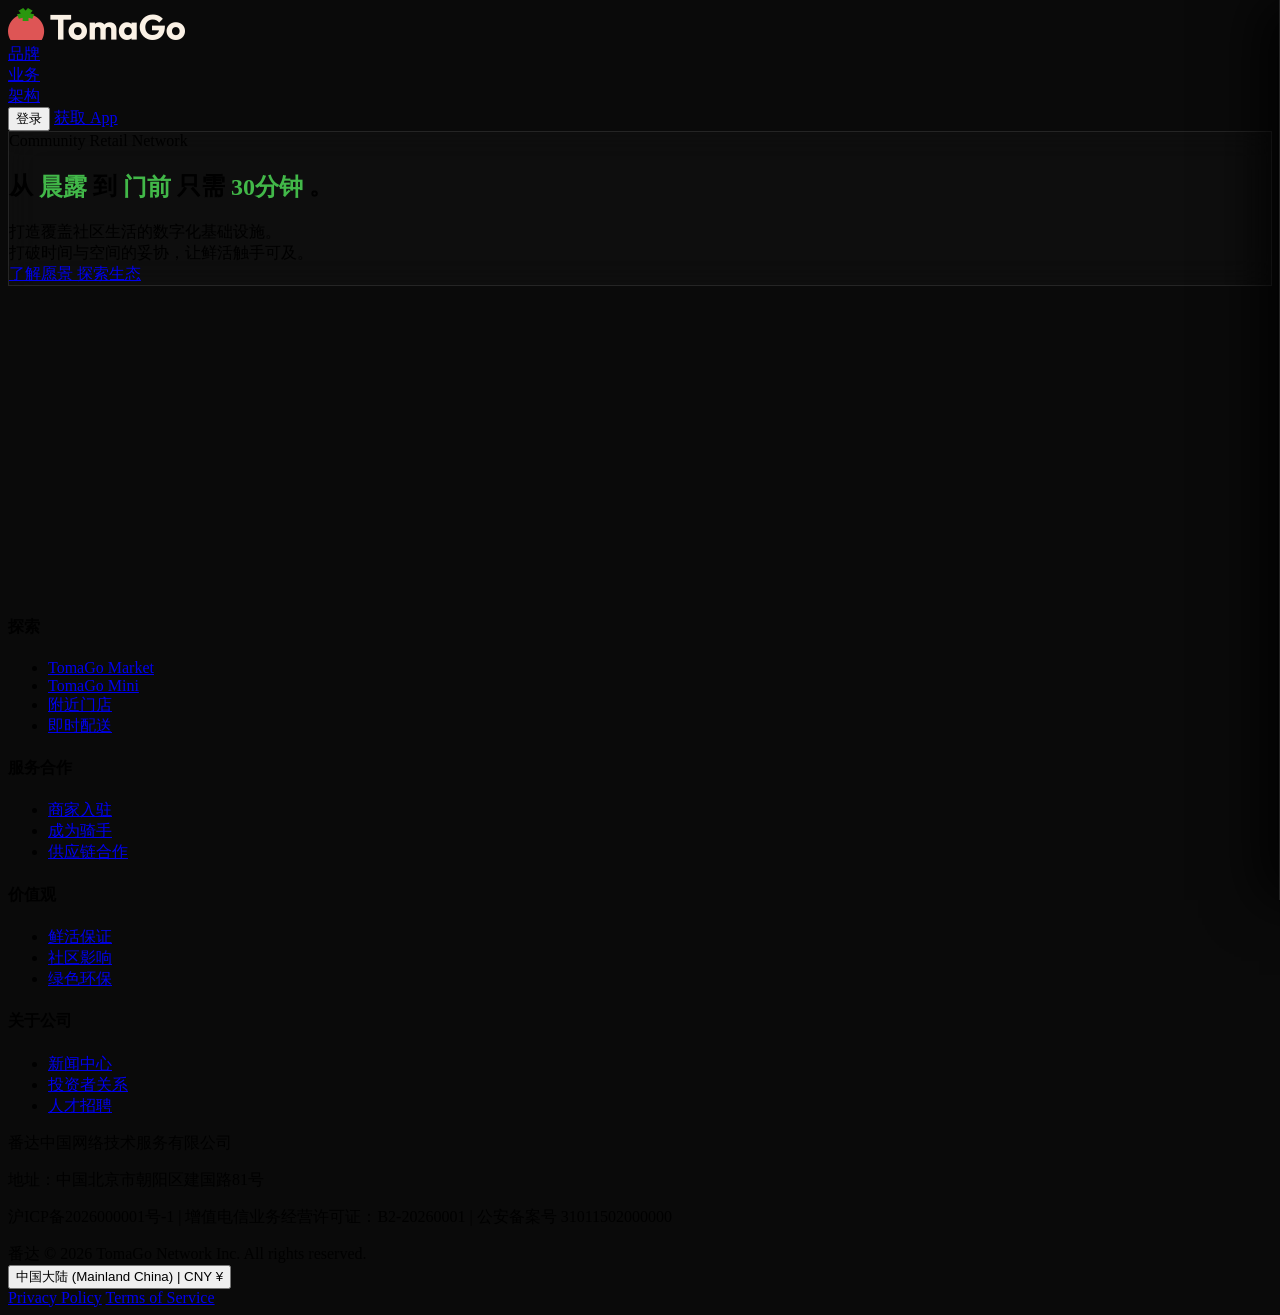
==== index.html @ 5a3c1286 "Add files via upload" ====
<!DOCTYPE html>
<html lang="zh-CN">

<head>
    <meta charset="UTF-8">
    <meta name="viewport" content="width=device-width, initial-scale=1.0">
    <title>番达 TomaGo - 全球社区即时零售网络</title>
    <meta name="description" content="TomaGo 品牌官网原型，展示品牌愿景、业务生态、组织架构、多地区与多语言体验。">
    <link rel="stylesheet" href="https://cdnjs.cloudflare.com/ajax/libs/font-awesome/6.5.2/css/all.min.css">
    <script src="./assets/js/tailwind-config.js"></script>
    <script src="https://cdn.tailwindcss.com"></script>
    <script src="https://unpkg.com/lucide@latest"></script>
    <link rel="stylesheet" href="./assets/css/styles.css">
</head>

<body class="text-black selection:bg-tomato selection:text-white" data-region="cn" data-lang="cn" data-supported="true">

    <!-- Cursor -->
    <div class="cursor-dot hidden md:block"></div>
    <div class="cursor-ring hidden md:block"></div>

    <!-- Navigation -->
    <nav class="fixed w-full z-50 transition-all duration-500 py-6" id="navbar">
        <div class="max-w-7xl mx-auto px-6 lg:px-12 flex justify-between items-center text-white">
            <!-- Logo -->
            <a href="#home" class="hover-trigger flex items-center gap-3">
                <img id="main-brand-logo" src="./images/brand/tomago-light.png" alt="TomaGo"
                    class="logo-balanced w-auto object-contain">
            </a>

            <!-- SPA Menu -->
            <div class="hidden md:flex space-x-8 items-center">
                <div class="relative nav-group">
                    <a href="#brand-story"
                        class="text-xs font-bold uppercase tracking-widest hover-trigger opacity-70 hover:opacity-100 transition-opacity">
                        <span class="lang-text cn">品牌</span><span class="lang-text tw">品牌</span><span
                            class="lang-text en">Brand</span><span class="lang-text jp">ブランド</span><span
                            class="lang-text kr">브랜드</span><span class="lang-text pt">Marca</span>
                    </a>
                    <div class="nav-menu">
                        <a href="#brand-story" class="nav-link-secondary hover-trigger"><span
                                class="lang-text cn">品牌故事</span><span class="lang-text tw">品牌故事</span><span
                                class="lang-text en">Brand Story</span><span class="lang-text jp">ブランドストーリー</span><span
                                class="lang-text kr">브랜드 스토리</span><span class="lang-text pt">Historia</span><i
                                class="fa-solid fa-arrow-right text-[10px]"></i></a>
                        <a href="#company-philosophy" class="nav-link-secondary hover-trigger"><span
                                class="lang-text cn">公司理念</span><span class="lang-text tw">公司理念</span><span
                                class="lang-text en">Philosophy</span><span class="lang-text jp">企業理念</span><span
                                class="lang-text kr">기업 철학</span><span class="lang-text pt">Filosofia</span><i
                                class="fa-solid fa-arrow-right text-[10px]"></i></a>
                    </div>
                </div>
                <div class="relative nav-group">
                    <a href="#market"
                        class="text-xs font-bold uppercase tracking-widest hover-trigger opacity-70 hover:opacity-100 transition-opacity">
                        <span class="lang-text cn">业务</span><span class="lang-text tw">業務</span><span
                            class="lang-text en">Business</span><span class="lang-text jp">事業</span><span
                            class="lang-text kr">비즈니스</span><span class="lang-text pt">Negocios</span>
                    </a>
                    <div class="nav-menu">
                        <a href="#market" class="nav-link-secondary hover-trigger"><span
                                class="lang-text cn">市集</span><span class="lang-text tw">市集</span><span
                                class="lang-text en">Market</span><span class="lang-text jp">マーケット</span><span
                                class="lang-text kr">마켓</span><span class="lang-text pt">Market</span><i
                                class="fa-solid fa-arrow-right text-[10px]"></i></a>
                        <a href="#mini" class="nav-link-secondary hover-trigger"><span
                                class="lang-text cn">小店</span><span class="lang-text tw">小店</span><span
                                class="lang-text en">Mini</span><span class="lang-text jp">ミニ</span><span
                                class="lang-text kr">미니</span><span class="lang-text pt">Mini</span><i
                                class="fa-solid fa-arrow-right text-[10px]"></i></a>
                        <a href="#partner" class="nav-link-secondary hover-trigger"><span
                                class="lang-text cn">合作生态</span><span class="lang-text tw">合作生態</span><span
                                class="lang-text en">Partner</span><span class="lang-text jp">パートナー</span><span
                                class="lang-text kr">파트너</span><span class="lang-text pt">Parceiros</span><i
                                class="fa-solid fa-arrow-right text-[10px]"></i></a>
                    </div>
                </div>
                <div class="relative nav-group">
                    <a href="#hq-page"
                        class="text-xs font-bold uppercase tracking-widest hover-trigger opacity-70 hover:opacity-100 transition-opacity">
                        <span class="lang-text cn">架构</span><span class="lang-text tw">架構</span><span
                            class="lang-text en">Structure</span><span class="lang-text jp">組織</span><span
                            class="lang-text kr">구조</span><span class="lang-text pt">Estrutura</span>
                    </a>
                    <div class="nav-menu">
                        <a href="#hq-page" class="nav-link-secondary hover-trigger"><span
                                class="lang-text cn">公司总部</span><span class="lang-text tw">公司總部</span><span
                                class="lang-text en">Headquarters</span><span class="lang-text jp">本社</span><span
                                class="lang-text kr">본사</span><span class="lang-text pt">Sede</span><i
                                class="fa-solid fa-arrow-right text-[10px]"></i></a>
                        <a href="#business-groups-page" class="nav-link-secondary hover-trigger"><span
                                class="lang-text cn">事业群</span><span class="lang-text tw">事業群</span><span
                                class="lang-text en">Business Groups</span><span class="lang-text jp">事業群</span><span
                                class="lang-text kr">사업군</span><span class="lang-text pt">Grupos</span><i
                                class="fa-solid fa-arrow-right text-[10px]"></i></a>
                        <a href="#ops-center-page" class="nav-link-secondary hover-trigger"><span
                                class="lang-text cn">运营中心</span><span class="lang-text tw">運營中心</span><span
                                class="lang-text en">Operations</span><span class="lang-text jp">運営センター</span><span
                                class="lang-text kr">운영 센터</span><span class="lang-text pt">Operacoes</span><i
                                class="fa-solid fa-arrow-right text-[10px]"></i></a>
                    </div>
                </div>
            </div>

            <!-- Auth & Action -->
            <div class="flex items-center gap-6">
                <!-- Guest -->
                <button onclick="openAuthModal('login')"
                    class="auth-guest hover-trigger text-xs font-bold uppercase tracking-widest opacity-70 hover:opacity-100 flex items-center gap-2">
                    <i data-lucide="user" class="w-4 h-4"></i>
                    <span class="lang-text cn">登录</span><span class="lang-text tw">登入</span><span
                        class="lang-text en">Login</span><span class="lang-text jp">ログイン</span><span
                        class="lang-text kr">로그인</span><span class="lang-text pt">Entrar</span>
                </button>
                <!-- Logged In -->
                <a href="#profile"
                    class="auth-user hover-trigger text-xs font-bold uppercase tracking-widest flex items-center gap-2 bg-white/10 px-4 py-1.5 rounded-full border border-white/20 hover:bg-white hover:text-black transition-colors">
                    <img src="https://api.dicebear.com/7.x/avataaars/svg?seed=TomaGoer&backgroundColor=E35453"
                        class="w-5 h-5 rounded-full bg-tomato border border-white/50">
                    <span class="hidden md:inline">TomaGoer</span>
                </a>
                <!-- Download -->
                <a href="#download-section"
                    class="auth-guest hover-trigger bg-white/10 backdrop-blur-md border border-white/20 text-white px-5 py-2 rounded-full text-xs font-bold uppercase tracking-widest hover:bg-white hover:text-black transition-colors hidden md:block">
                    <span class="lang-text cn">获取 App</span><span class="lang-text tw">獲取 App</span><span
                        class="lang-text en">Get App</span><span class="lang-text jp">アプリを入手</span><span
                        class="lang-text kr">앱 다운로드</span><span class="lang-text pt">Obter App</span>
                </a>
            </div>
        </div>
    </nav>

    <!-- ==================== Main SPA Container ==================== -->
    <main id="app-root">

        <!-- [VIEW]: HOME -->
        <div id="view-home" class="page-view active">
            <div class="fixed inset-0 z-[-1] overflow-hidden bg-black home-bg-system">
                <div id="bg-1" class="bg-layer opacity-100 transform scale-100"
                    style="background-image: url('https://images.unsplash.com/photo-1518531933037-91b2f5f229cc?q=80&w=2000&auto=format&fit=crop');">
                </div>
                <div id="bg-2" class="bg-layer opacity-0 transform scale-105"></div>
                <div class="absolute inset-0 bg-gradient-to-b from-black/70 via-black/40 to-black"></div>
            </div>

            <section class="min-h-screen w-full flex items-center justify-center px-4 pt-20">
                <div id="interactive-glass"
                    class="glass-box rounded-3xl md:rounded-[3rem] p-8 md:p-16 max-w-4xl w-full text-center flex flex-col items-center justify-center hover-trigger relative z-10">
                    <div class="mb-6 opacity-80">
                        <span
                            class="text-white border border-white/30 rounded-full px-4 py-1 text-xs tracking-[0.2em] uppercase">Community
                            Retail Network</span>
                    </div>

                    <!-- Roller Text CN -->
                    <h1
                        class="lang-block cn text-3xl md:text-5xl lg:text-6xl font-black text-white leading-tight tracking-tight flex-wrap justify-center items-end gap-y-4 mb-8">
                        <div class="flex flex-wrap justify-center items-end">
                            <span>从</span>
                            <div class="roller-container mx-2">
                                <div class="roller-track roller-from">
                                    <div class="roller-item">晨露</div>
                                    <div class="roller-item">产地</div>
                                    <div class="roller-item">枝头</div>
                                </div>
                            </div>
                            <span>到</span>
                            <div class="roller-container mx-2">
                                <div class="roller-track roller-to">
                                    <div class="roller-item">门前</div>
                                    <div class="roller-item">餐桌</div>
                                    <div class="roller-item">手中</div>
                                </div>
                            </div>
                            <span>只需</span>
                            <div class="roller-container mx-2">
                                <div class="roller-track roller-time">
                                    <div class="roller-item">30分钟</div>
                                    <div class="roller-item">12小时</div>
                                    <div class="roller-item">极速</div>
                                </div>
                            </div>
                            <span>。</span>
                        </div>
                    </h1>
                    <!-- Roller Text EN -->
                    <h1
                        class="lang-block en text-3xl md:text-5xl lg:text-6xl font-black text-white leading-tight tracking-tight flex-wrap justify-center items-end gap-y-4 mb-8">
                        <div class="flex flex-wrap justify-center items-end">
                            <span>From</span>
                            <div class="roller-container mx-2">
                                <div class="roller-track roller-from">
                                    <div class="roller-item">Farm</div>
                                    <div class="roller-item">Origin</div>
                                    <div class="roller-item">Branch</div>
                                </div>
                            </div>
                            <span>to</span>
                            <div class="roller-container mx-2">
                                <div class="roller-track roller-to">
                                    <div class="roller-item">Door</div>
                                    <div class="roller-item">Table</div>
                                    <div class="roller-item">Hand</div>
                                </div>
                            </div>
                            <span>in</span>
                            <div class="roller-container mx-2">
                                <div class="roller-track roller-time">
                                    <div class="roller-item">30 Mins</div>
                                    <div class="roller-item">12 Hrs</div>
                                    <div class="roller-item">a Flash</div>
                                </div>
                            </div>
                        </div>
                    </h1>
                    <!-- Roller Text TW -->
                    <h1
                        class="lang-block tw text-3xl md:text-5xl lg:text-6xl font-black text-white leading-tight tracking-tight flex-wrap justify-center items-end gap-y-4 mb-8">
                        <div class="flex flex-wrap justify-center items-end">
                            <span>從</span>
                            <div class="roller-container mx-2">
                                <div class="roller-track roller-from">
                                    <div class="roller-item">晨露</div>
                                    <div class="roller-item">產地</div>
                                    <div class="roller-item">枝頭</div>
                                </div>
                            </div>
                            <span>到</span>
                            <div class="roller-container mx-2">
                                <div class="roller-track roller-to">
                                    <div class="roller-item">門前</div>
                                    <div class="roller-item">餐桌</div>
                                    <div class="roller-item">手中</div>
                                </div>
                            </div>
                            <span>只需</span>
                            <div class="roller-container mx-2">
                                <div class="roller-track roller-time">
                                    <div class="roller-item">30分鐘</div>
                                    <div class="roller-item">12小時</div>
                                    <div class="roller-item">極速</div>
                                </div>
                            </div>
                            <span>。</span>
                        </div>
                    </h1>
                    <!-- Roller Text JP -->
                    <h1
                        class="lang-block jp text-3xl md:text-5xl lg:text-6xl font-black text-white leading-tight tracking-tight flex-wrap justify-center items-end gap-y-4 mb-8">
                        <div class="flex flex-wrap justify-center items-end">
                            <div class="roller-container mx-2">
                                <div class="roller-track roller-from">
                                    <div class="roller-item">農場</div>
                                    <div class="roller-item">産地</div>
                                    <div class="roller-item">枝</div>
                                </div>
                            </div>
                            <span>から</span>
                            <div class="roller-container mx-2">
                                <div class="roller-track roller-to">
                                    <div class="roller-item">玄関</div>
                                    <div class="roller-item">食卓</div>
                                    <div class="roller-item">手元</div>
                                </div>
                            </div>
                            <span>まで、わずか</span>
                            <div class="roller-container mx-2">
                                <div class="roller-track roller-time">
                                    <div class="roller-item">30分</div>
                                    <div class="roller-item">12時間</div>
                                    <div class="roller-item">超速</div>
                                </div>
                            </div>
                        </div>
                    </h1>
                    <!-- Roller Text KR -->
                    <h1
                        class="lang-block kr text-3xl md:text-5xl lg:text-6xl font-black text-white leading-tight tracking-tight flex-wrap justify-center items-end gap-y-4 mb-8">
                        <div class="flex flex-wrap justify-center items-end">
                            <div class="roller-container mx-2">
                                <div class="roller-track roller-from">
                                    <div class="roller-item">농장</div>
                                    <div class="roller-item">원산지</div>
                                    <div class="roller-item">가지</div>
                                </div>
                            </div>
                            <span>에서</span>
                            <div class="roller-container mx-2">
                                <div class="roller-track roller-to">
                                    <div class="roller-item">문앞</div>
                                    <div class="roller-item">식탁</div>
                                    <div class="roller-item">손안</div>
                                </div>
                            </div>
                            <span>까지 단</span>
                            <div class="roller-container mx-2">
                                <div class="roller-track roller-time">
                                    <div class="roller-item">30분</div>
                                    <div class="roller-item">12시간</div>
                                    <div class="roller-item">초고속</div>
                                </div>
                            </div>
                        </div>
                    </h1>
                    <!-- Roller Text PT -->
                    <h1
                        class="lang-block pt text-3xl md:text-5xl lg:text-6xl font-black text-white leading-tight tracking-tight flex-wrap justify-center items-end gap-y-4 mb-8">
                        <div class="flex flex-wrap justify-center items-end">
                            <span>Da</span>
                            <div class="roller-container mx-2">
                                <div class="roller-track roller-from">
                                    <div class="roller-item">Fazenda</div>
                                    <div class="roller-item">Origem</div>
                                    <div class="roller-item">Árvore</div>
                                </div>
                            </div>
                            <span>à</span>
                            <div class="roller-container mx-2">
                                <div class="roller-track roller-to">
                                    <div class="roller-item">Porta</div>
                                    <div class="roller-item">Mesa</div>
                                    <div class="roller-item">Mão</div>
                                </div>
                            </div>
                            <span>em</span>
                            <div class="roller-container mx-2">
                                <div class="roller-track roller-time">
                                    <div class="roller-item">30 Min</div>
                                    <div class="roller-item">12 Hrs</div>
                                    <div class="roller-item">Flash</div>
                                </div>
                            </div>
                        </div>
                    </h1>

                    <div class="text-white/70 text-sm md:text-lg max-w-xl font-light leading-relaxed mb-10 mx-auto">
                        <span class="lang-block cn">打造覆盖社区生活的数字化基础设施。<br>打破时间与空间的妥协，让鲜活触手可及。</span>
                        <span class="lang-block tw">打造覆蓋社區生活的數字化基礎設施。<br>打破時間與空間的妥協，讓鮮活觸手可及。</span>
                        <span class="lang-block en">Building a digital infrastructure for community life.<br>Breaking
                            the compromise of time and space to bring freshness within reach.</span>
                        <span class="lang-block jp">地域生活を網羅するデジタルインフラ。<br>時間と空間の妥協を打ち破り、新鮮さをすぐ手の届くところに。</span>
                        <span class="lang-block kr">지역 사회 생활을 포괄하는 디지털 인프라.<br>시간과 공간의 타협을 깨고 신선함을 손끝으로.</span>
                        <span class="lang-block pt">Construindo uma infraestrutura digital para a vida em
                            comunidade.<br>Quebrando o compromisso de tempo e espaço para trazer o frescor ao seu
                            alcance.</span>
                    </div>

                    <div class="flex gap-4 justify-center">
                        <a href="#brand-story"
                            class="hover-trigger bg-white text-black px-8 py-3 rounded-full text-xs font-bold uppercase tracking-widest hover:bg-tomato hover:text-white transition-colors">
                            <span class="lang-text cn">了解愿景</span><span class="lang-text tw">了解願景</span><span
                                class="lang-text en">Our Vision</span><span class="lang-text jp">ビジョン</span><span
                                class="lang-text kr">비전</span><span class="lang-text pt">Nossa Visão</span>
                        </a>
                        <a href="#market"
                            class="hover-trigger bg-transparent border border-white text-white px-8 py-3 rounded-full text-xs font-bold uppercase tracking-widest hover:bg-white/10 transition-colors">
                            <span class="lang-text cn">探索生态</span><span class="lang-text tw">探索生態</span><span
                                class="lang-text en">Ecosystem</span><span class="lang-text jp">エコシステム</span><span
                                class="lang-text kr">생태계</span><span class="lang-text pt">Ecossistema</span>
                        </a>
                    </div>
                </div>
            </section>
        </div>

        <!-- [VIEW]: BRAND STORY -->
        <div id="view-brand-story" class="page-view bg-[#07110c] text-white section-shell">
            <section class="max-w-7xl mx-auto px-6 lg:px-12 py-24 lg:py-28 space-y-10">
                <div class="story-stack items-stretch reveal-up">
                    <div class="editorial-card p-8 md:p-10 flex flex-col justify-between">
                        <div>
                            <span class="eyebrow">Brand Story</span>
                            <h1 class="display-en text-5xl md:text-7xl font-black mt-6 mb-6">
                                <span class="lang-text cn">时间的折叠术</span><span class="lang-text tw">時間的折疊術</span><span
                                    class="lang-text en">Folding Time</span><span
                                    class="lang-text jp">時間を折りたたむ</span><span class="lang-text kr">시간을 접다</span><span
                                    class="lang-text pt">Dobrar o Tempo</span>
                            </h1>
                            <div class="space-y-5 text-lg text-white/74 leading-relaxed body-en">
                                <div class="lang-block cn">
                                    <p class="text-white text-2xl font-black leading-tight">时间的折叠术，从晨露到门前的 30 分钟</p>
                                    <p>在钢筋水泥构筑的现代都市中，生活的齿轮总是咬合得飞快。我们在高楼大厦间穿梭，在无尽的日程表里奔忙。但在每个人的内心深处，依然保留着对一种纯粹、鲜活生活方式的向往
                                        那是清晨带着露水的浆果，是傍晚厨房里升腾的烟火气，是人与人之间近在咫尺的社区温情。</p>
                                    <p>然而，在快节奏的当下，“新鲜”与“便捷”似乎成了一对不可调和的矛盾。想要新鲜的食材，就得付出大把的时间去市场挑选；想要极致的便捷，就只能妥协于冰冷的工业化速食。
                                    </p>
                                    <p class="text-white text-xl font-bold">番达 TomaGo 的诞生，正是为了打破这种妥协。</p>
                                    <p>我们将品牌命名为
                                        TomaGo。Tomato（番茄），是大自然最慷慨的馈赠，它象征着阳光、雨露、泥土的芬芳，以及社区生活中最真实、最充满生机的部分。Go（即刻），则是数字时代的魔法，它代表着高效的履约、智能的调度，以及不让等待消耗热情的决断力。
                                    </p>
                                    <p>我们相信，科技不应该拉远人与生活的距离，反而应该成为连接田园与都市的隐形藤蔓。</p>
                                    <p>因此，我们打造了一张覆盖整个城市的“呼吸网”： 从品类丰富的 番达市集 (TomaGo Market)，到就在你楼下转角处的 番达小店 (TomaGo
                                        Mini)，再到星罗棋布的 合作商家。这不仅仅是一个个零售节点，它们是城市里的绿洲。当你在 TomaGo App
                                        上按下指尖的那一刻，我们的数字化中枢便开始飞速运转，将你对生活的热爱转化为具体的指令。</p>
                                    <p>无论是一份刚出炉的早餐，还是一颗还带着自然清香的番茄，TomaGo Express 的骑手都会在 30 到 60
                                        分钟内，像传递接力棒一样，把这份“鲜活”准时递到你的手中。</p>
                                    <p class="text-white text-xl font-bold">TomaGo，既是一场关于新鲜的浪漫主义复兴，也是一次极致的商业效率革命。</p>
                                    <p>我们卖的不仅仅是商品，而是把被时间挤压的生活，原原本本地还给你。让新鲜与便利，真正触手可及。</p>
                                    <p class="uppercase tracking-[0.28em] text-tomato font-black">Fresh. Fast.
                                        Delivered.</p>
                                </div>
                                <div class="lang-block tw">
                                    <p>番達 TomaGo
                                        誕生於一個很直接的提問：為什麼城市越高效，生活反而越容易失去鮮活感？我們在樓宇之間奔跑，在日程裡壓縮自己，卻仍然渴望清晨帶露的水果、晚餐前剛切開的番茄，以及社區裡真正被看見的溫度。
                                    </p>
                                    <p>TomaGo 要做的，就是把「新鮮」與「便捷」重新放進同一個生活場景。Tomato 代表自然饋贈，Go 代表數位速度，而 30 到 60
                                        分鐘，是把生活還給使用者的方法。</p>
                                </div>
                                <div class="lang-block en">
                                    <p>TomaGo began with a simple tension: why does urban life feel less vivid precisely
                                        when cities become more efficient? People move faster, schedules get denser, and
                                        yet everyone still longs for dewy fruit, a just-cut tomato, and the warmth of a
                                        neighborhood that still feels close.</p>
                                    <p>The brand reconnects freshness with convenience. Tomato stands for natural
                                        abundance; Go stands for digital speed. The promise of 30 to 60 minutes is not
                                        only operational, but emotional: it gives time and texture back to daily life.
                                    </p>
                                </div>
                                <div class="lang-block jp">
                                    <p>TomaGo は、都市が効率的になるほど暮らしの鮮度が失われるのはなぜか、という問いから始まりました。</p>
                                    <p>自然の恵みとデジタルの速さをつなぎ、30〜60分という約束を生活を取り戻す時間に変えます。</p>
                                </div>
                                <div class="lang-block kr">
                                    <p>TomaGo는 도시가 더 효율적일수록 왜 삶은 덜 생생해지는가라는 질문에서 시작되었습니다.</p>
                                    <p>자연의 풍요와 디지털 속도를 연결해 30-60분의 약속을 삶을 되돌려주는 시간으로 바꿉니다.</p>
                                </div>
                                <div class="lang-block pt">
                                    <p>A TomaGo nasceu da tensao entre velocidade urbana e vida vivida com frescor.</p>
                                    <p>Ela une a abundancia da natureza ao ritmo do digital para devolver tempo e calor
                                        ao cotidiano.</p>
                                </div>
                            </div>
                        </div>
                        <div class="flex flex-wrap gap-4 mt-10">
                            <div class="metric-chip"><i class="fa-solid fa-stopwatch text-tomato"></i><span>30-60
                                    min</span></div>
                            <div class="metric-chip"><i class="fa-solid fa-leaf text-leaf"></i><span>Fresh. Fast.
                                    Delivered.</span></div>
                        </div>
                    </div>
                    <div class="page-hero-photo reveal-up"
                        style="background-image:url('https://images.unsplash.com/photo-1542838132-92c53300491e?q=80&w=1800&auto=format&fit=crop');">
                        <div class="absolute left-6 bottom-6 z-10 max-w-sm">
                            <p class="text-xs uppercase tracking-[0.28em] text-white/60 mb-3">From Dew To Door</p>
                            <p class="text-2xl font-black leading-tight">A neighborhood-scale retail story built around
                                time, taste, and trust.</p>
                        </div>
                    </div>
                </div>
                <div class="detail-grid reveal-up">
                    <div class="feature-card">
                        <p class="text-xs uppercase tracking-[0.28em] text-white/40 mb-3">Tomato</p>
                        <h3 class="text-2xl font-black mb-3 display-en">Nature's Gift</h3>
                        <p class="text-white/72 body-en"><span
                                class="lang-text cn">象征阳光、雨露、泥土的芬芳，以及社区生活最真实的生机。</span><span
                                class="lang-text tw">象徵陽光、雨露、泥土的芬芳，以及社區生活最真實的生機。</span><span class="lang-text en">It
                                symbolizes sunlight, rain, soil, and the living energy of community life.</span><span
                                class="lang-text jp">日差し、雨露、土の香り、そして地域の生命力を象徴します。</span><span class="lang-text kr">햇빛,
                                이슬, 흙의 향기와 공동체의 생기를 상징합니다.</span><span class="lang-text pt">Simboliza sol, chuva, terra
                                e a energia viva da comunidade.</span></p>
                    </div>
                    <div class="feature-card">
                        <p class="text-xs uppercase tracking-[0.28em] text-white/40 mb-3">Go</p>
                        <h3 class="text-2xl font-black mb-3 display-en">Digital Magic</h3>
                        <p class="text-white/72 body-en"><span
                                class="lang-text cn">代表高效履约、智能调度和不让等待消耗热情的决断力。</span><span
                                class="lang-text tw">代表高效履約、智慧調度與不讓等待耗損熱情的決斷力。</span><span class="lang-text en">It means
                                efficient fulfillment, intelligent dispatching, and a refusal to let waiting drain
                                delight.</span><span
                                class="lang-text jp">効率的な履行、スマートな配車、そして待つことに感情を奪わせない意思です。</span><span
                                class="lang-text kr">효율적인 이행, 스마트한 배차, 기다림에 감정을 빼앗기지 않는 결단을 뜻합니다.</span><span
                                class="lang-text pt">Significa eficiencia operacional, despacho inteligente e decisao
                                sem desgaste pela espera.</span></p>
                    </div>
                </div>
            </section>
        </div>

        <!-- [VIEW]: COMPANY PHILOSOPHY -->
        <div id="view-company-philosophy" class="page-view bg-[#f6f1ea] text-black">
            <section class="max-w-7xl mx-auto px-6 lg:px-12 py-24 lg:py-28 space-y-10">
                <div class="story-stack reveal-up">
                    <div class="page-hero-photo"
                        style="background-image:url('https://images.unsplash.com/photo-1517248135467-4c7edcad34c4?q=80&w=1800&auto=format&fit=crop');">
                    </div>
                    <div class="light-panel p-8 md:p-10">
                        <span class="eyebrow !border-black/10 !bg-black/5 !text-black">Core Philosophy</span>
                        <h1 class="display-en text-4xl md:text-6xl font-black mt-6 mb-6">
                            <span class="lang-text cn">用数字化重构社区零售</span><span
                                class="lang-text tw">用數位化重構社區零售</span><span class="lang-text en">Rebuilding Community
                                Retail Through Digital Infrastructure</span><span
                                class="lang-text jp">デジタルで地域小売を再構築する</span><span class="lang-text kr">디지털로 커뮤니티 리테일을
                                재구성하다</span><span class="lang-text pt">Reconstruir o varejo de bairro com digital</span>
                        </h1>
                        <p class="text-lg text-gray-700 body-en"><span
                                class="lang-text cn">使命是把被时间挤压的生活原原本本还给用户；愿景是成为每个家庭和社区不可或缺的数字生活神经中枢。</span><span
                                class="lang-text tw">使命是把被時間擠壓的生活完整還給使用者；願景是成為每個家庭與社區不可或缺的數位生活神經中樞。</span><span
                                class="lang-text en">The mission is to return compressed time to the user; the vision is
                                to become the digital nervous system for everyday community life.</span><span
                                class="lang-text jp">使命は圧縮された生活時間をユーザーに返すこと。ビジョンは地域生活のデジタル神経中枢になることです。</span><span
                                class="lang-text kr">미션은 압축된 생활 시간을 되돌려주는 것이고, 비전은 지역 생활의 디지털 신경중추가 되는 것입니다.</span><span
                                class="lang-text pt">A missao e devolver tempo comprimido ao usuario; a visao e
                                tornar-se o sistema nervoso digital da vida local.</span></p>
                    </div>
                </div>
                <div class="grid grid-cols-1 md:grid-cols-2 xl:grid-cols-4 gap-6 reveal-up">
                    <div class="light-feature-card">
                        <p class="text-xs uppercase tracking-[0.28em] text-gray-400 mb-3">F</p>
                        <h3 class="text-2xl font-black mb-3 display-en">Fresh</h3>
                        <p class="text-gray-700 body-en"><span class="lang-text cn">坚守鲜度，品质为先。</span><span
                                class="lang-text tw">堅守鮮度，品質為先。</span><span class="lang-text en">Quality and freshness
                                are non-negotiable.</span><span class="lang-text jp">鮮度と品質は妥協しません。</span><span
                                class="lang-text kr">신선도와 품질은 타협하지 않습니다.</span><span class="lang-text pt">Frescor e
                                qualidade sao inegociaveis.</span></p>
                    </div>
                    <div class="light-feature-card">
                        <p class="text-xs uppercase tracking-[0.28em] text-gray-400 mb-3">A</p>
                        <h3 class="text-2xl font-black mb-3 display-en">Agile</h3>
                        <p class="text-gray-700 body-en"><span class="lang-text cn">敏捷响应，行胜于言。</span><span
                                class="lang-text tw">敏捷回應，行勝於言。</span><span class="lang-text en">Move fast, execute
                                clearly, and respond in real time.</span><span
                                class="lang-text jp">素早く動き、はっきり実行する。</span><span class="lang-text kr">빠르게 움직이고 분명하게
                                실행합니다.</span><span class="lang-text pt">Resposta agil com execucao concreta.</span></p>
                    </div>
                    <div class="light-feature-card">
                        <p class="text-xs uppercase tracking-[0.28em] text-gray-400 mb-3">S</p>
                        <h3 class="text-2xl font-black mb-3 display-en">Symbiosis</h3>
                        <p class="text-gray-700 body-en"><span class="lang-text cn">开放共生，成就伙伴。</span><span
                                class="lang-text tw">開放共生，成就夥伴。</span><span class="lang-text en">Grow with partners,
                                merchants, and neighborhood nodes.</span><span
                                class="lang-text jp">パートナーや地域の拠点と共に成長する。</span><span class="lang-text kr">파트너와 지역 거점과 함께
                                성장합니다.</span><span class="lang-text pt">Crescer em conjunto com parceiros e
                                bairros.</span></p>
                    </div>
                    <div class="light-feature-card">
                        <p class="text-xs uppercase tracking-[0.28em] text-gray-400 mb-3">T</p>
                        <h3 class="text-2xl font-black mb-3 display-en">Trust</h3>
                        <p class="text-gray-700 body-en"><span class="lang-text cn">扎根社区，传递信任。</span><span
                                class="lang-text tw">扎根社區，傳遞信任。</span><span class="lang-text en">Reliability is the
                                foundation of neighborhood scale service.</span><span
                                class="lang-text jp">信頼こそ地域サービスの土台です。</span><span class="lang-text kr">신뢰는 지역 서비스의
                                토대입니다.</span><span class="lang-text pt">Confianca e a base do servico local.</span></p>
                    </div>
                </div>
            </section>
        </div>

        <!-- [VIEW]: MARKET -->
        <div id="view-market" class="page-view bg-[#0b0d10] text-white section-shell">
            <section class="max-w-7xl mx-auto px-6 lg:px-12 py-24 lg:py-28 space-y-10">
                <div class="story-stack reveal-up">
                    <div class="editorial-card p-8 md:p-10">
                        <span class="eyebrow">TomaGo Market</span>
                        <h1 class="display-en text-5xl md:text-6xl font-black mt-6 mb-6"><span
                                class="lang-text cn">番达市集</span><span class="lang-text tw">番達市集</span><span
                                class="lang-text en">Market</span><span class="lang-text jp">マーケット</span><span
                                class="lang-text kr">마켓</span><span class="lang-text pt">Market</span></h1>
                        <p class="text-lg text-white/74 body-en"><span
                                class="lang-text cn">市集是品牌“新鲜”与“丰富”基因的集中展示区，也是区域核心履约枢纽。它通过店仓一体化，让线下体验、线上拣货和骑手取货在同一节点高效运转。</span><span
                                class="lang-text tw">市集是品牌「新鮮」與「豐富」基因的集中展示區，也是區域核心履約樞紐。</span><span
                                class="lang-text en">Market stores are the self-operated flagship format where
                                assortment depth, fresh experience, and fulfillment efficiency come
                                together.</span><span class="lang-text jp">マーケットは鮮度と品揃えを最も強く体現する直営モデルです。</span><span
                                class="lang-text kr">마켓은 신선함과 상품 폭, 이행 효율을 동시에 보여주는 직영 포맷입니다.</span><span
                                class="lang-text pt">O Market e o formato proprio que combina variedade, frescor e
                                eficiencia de atendimento.</span></p>
                    </div>
                    <div class="page-hero-photo"
                        style="background-image:url('https://images.unsplash.com/photo-1488459716781-31db52582fe9?q=80&w=1800&auto=format&fit=crop');">
                    </div>
                </div>
                <div class="detail-grid reveal-up">
                    <div class="feature-card">
                        <h3 class="text-2xl font-black mb-3 display-en">Location Strategy</h3>
                        <p class="text-white/72 body-en"><span class="lang-text cn">优先布局在高密度住区腹地或核心商圈边缘，3
                                公里范围内既要有消费力，也要有高线上订单潜力。</span><span
                                class="lang-text tw">優先布局在高密度住區腹地或核心商圈邊緣，兼具消費力與高線上訂單潛力。</span><span
                                class="lang-text en">Placed near dense neighborhoods or edge-core commercial zones with
                                strong local demand and online order potential.</span><span
                                class="lang-text jp">高密度住宅地や主要商圏の縁に配置し、実店舗需要とオンライン需要の両方を取ります。</span><span
                                class="lang-text kr">고밀도 주거지나 핵심 상권 가장자리에 배치해 오프라인과 온라인 수요를 함께 확보합니다.</span><span
                                class="lang-text pt">Posicionado em bairros densos e bordas comerciais com forte demanda
                                local e digital.</span></p>
                    </div>
                    <div class="feature-card">
                        <h3 class="text-2xl font-black mb-3 display-en">Store-Warehouse Integration</h3>
                        <p class="text-white/72 body-en"><span class="lang-text cn">前场负责品牌体验与连带购买，后场作为隐形前置仓服务高频线上订单，前后场在
                                3-5 分钟内完成合单。</span><span class="lang-text tw">前場負責品牌體驗，後場作為隱形前置倉服務高頻線上訂單。</span><span
                                class="lang-text en">The front-of-house builds trust and basket size, while the
                                back-of-house acts as a hidden micro-warehouse for high-frequency digital
                                fulfillment.</span><span
                                class="lang-text jp">売場体験とバックヤード倉機能を一体化し、数分で合流・出荷します。</span><span
                                class="lang-text kr">매장 경험과 백룸 창고 기능을 통합해 몇 분 안에 합포장과 출고를 마칩니다.</span><span
                                class="lang-text pt">A frente vende experiencia; o fundo opera como microcentro de
                                separacao para pedidos digitais.</span></p>
                    </div>
                </div>
            </section>
        </div>

        <!-- [VIEW]: MINI -->
        <div id="view-mini" class="page-view bg-[#07110f] text-white section-shell">
            <section class="max-w-7xl mx-auto px-6 lg:px-12 py-24 lg:py-28 space-y-10">
                <div class="story-stack reveal-up">
                    <div class="page-hero-photo"
                        style="background-image:url('https://images.unsplash.com/photo-1556742049-0cfed4f6a45d?q=80&w=1800&auto=format&fit=crop');">
                    </div>
                    <div class="editorial-card p-8 md:p-10">
                        <span class="eyebrow">TomaGo Mini</span>
                        <h1 class="display-en text-5xl md:text-6xl font-black mt-6 mb-6"><span
                                class="lang-text cn">番达小店</span><span class="lang-text tw">番達小店</span><span
                                class="lang-text en">Mini</span><span class="lang-text jp">ミニ</span><span
                                class="lang-text kr">미니</span><span class="lang-text pt">Mini</span></h1>
                        <p class="text-lg text-white/74 body-en"><span
                                class="lang-text cn">小店不是传统便利店，而是嵌入社区内部的微型履约中心。它追求的不是什么都卖，而是最靠近生活半径、最懂即时需求、最快速完成最后 100
                                米的响应。</span><span class="lang-text tw">小店不是傳統便利店，而是嵌入社區的微型履約中心。</span><span
                                class="lang-text en">Mini is not a conventional convenience store. It is a
                                community-embedded micro-fulfillment hub designed for the last hundred meters of local
                                life.</span><span class="lang-text jp">ミニは単なるコンビニではなく、地域に埋め込まれたマイクロ履行拠点です。</span><span
                                class="lang-text kr">미니는 단순한 편의점이 아니라 생활 반경 안에 들어온 초근접 이행 거점입니다.</span><span
                                class="lang-text pt">A Mini nao e uma conveniencia comum, mas um microhub de bairro para
                                necessidades imediatas.</span></p>
                    </div>
                </div>
                <div class="detail-grid reveal-up">
                    <div class="feature-card">
                        <h3 class="text-2xl font-black mb-3 display-en">Hyper-local Grid</h3>
                        <p class="text-white/72 body-en"><span class="lang-text cn">目标是“步行 5 分钟可达，骑行 2
                                分钟履约”，优先贴近社区门口、电梯口和生活街角。</span><span class="lang-text tw">目標是「步行 5 分鐘可達，騎行 2
                                分鐘履約」。</span><span class="lang-text en">The grid is optimized so users can reach a store
                                in five minutes on foot and receive fulfillment within minutes by bike.</span><span
                                class="lang-text jp">徒歩5分圏、配達2分圏を目指す高密度配置です。</span><span class="lang-text kr">도보 5분, 자전거
                                2분 배달 반경을 목표로 한 고밀도 배치입니다.</span><span class="lang-text pt">A rede busca alcance a pe e
                                entrega em poucos minutos.</span></p>
                    </div>
                    <div class="feature-card">
                        <h3 class="text-2xl font-black mb-3 display-en">Private Traffic Mastery</h3>
                        <p class="text-white/72 body-en"><span
                                class="lang-text cn">店长既是店面负责人，也是邻里管家，通过社区群、精准爆款和自提服务沉淀私域复购。</span><span
                                class="lang-text tw">店長同時是鄰里管家，透過社群與自提服務沉澱高頻複購。</span><span class="lang-text en">Store
                                managers become neighborhood operators, running community groups, flash offers, and
                                self-pickup programs that drive retention.</span><span
                                class="lang-text jp">店長は近隣コミュニティの運営者として、再購入をつくる役割も担います。</span><span
                                class="lang-text kr">점장은 매장 운영자이자 커뮤니티 운영자로서 재구매를 설계합니다.</span><span
                                class="lang-text pt">O gerente atua como operador de comunidade, sustentando recompra e
                                relacionamento local.</span></p>
                    </div>
                </div>
            </section>
        </div>

        <!-- [VIEW]: PARTNER -->
        <div id="view-partner" class="page-view bg-[#101214] text-white section-shell">
            <section class="max-w-7xl mx-auto px-6 lg:px-12 py-24 lg:py-28 space-y-10">
                <div class="story-stack reveal-up">
                    <div class="editorial-card p-8 md:p-10">
                        <span class="eyebrow">Partner Ecosystem</span>
                        <h1 class="display-en text-5xl md:text-6xl font-black mt-6 mb-6"><span
                                class="lang-text cn">合作生态</span><span class="lang-text tw">合作生態</span><span
                                class="lang-text en">Partner Network</span><span
                                class="lang-text jp">パートナーネットワーク</span><span class="lang-text kr">파트너 네트워크</span><span
                                class="lang-text pt">Rede de Parceiros</span></h1>
                        <p class="text-lg text-white/74 body-en"><span class="lang-text cn">TomaGo
                                不是纯粹的重资产零售商，而是“自营筑底，生态扩容”的开放平台。自营承担品质和体验的 3，合作生态放大 SKU 和需求覆盖的 7。</span><span
                                class="lang-text tw">TomaGo 不是單純的重資產零售商，而是「自營築底，生態擴容」的開放平台。</span><span
                                class="lang-text en">TomaGo is not only a self-operated retailer. It is an open retail
                                infrastructure where owned formats set the standard and partners expand the citywide
                                catalog.</span><span class="lang-text jp">TomaGo
                                は直営だけで完結する小売ではなく、直営で基準をつくり、提携で都市全体を広げるプラットフォームです。</span><span
                                class="lang-text kr">TomaGo는 직영만으로 운영되는 소매가 아니라, 직영으로 기준을 세우고 파트너로 도시 전체를 넓히는
                                플랫폼입니다.</span><span class="lang-text pt">A TomaGo nao vive apenas de operacao propria;
                                ela usa o ecossistema para ampliar sortimento e alcance urbano.</span></p>
                    </div>
                    <div class="page-hero-photo"
                        style="background-image:url('https://images.unsplash.com/photo-1520607162513-77705c0f0d4a?q=80&w=1800&auto=format&fit=crop');">
                    </div>
                </div>
                <div class="detail-grid reveal-up">
                    <div class="feature-card">
                        <h3 class="text-2xl font-black mb-3 display-en">Merchant Matrix</h3>
                        <p class="text-white/72 body-en"><span class="lang-text cn">通过 KA
                                商超深度对接与本地专卖店轻量入驻，平台能同时承接家庭大额采购与高频长尾需求。</span><span class="lang-text tw">透過 KA
                                商超深度對接與本地專賣店輕量入駐，平台能同時承接大額與長尾需求。</span><span class="lang-text en">Deep API links with
                                key accounts and lightweight onboarding for local specialists let the platform cover
                                both bulk baskets and long-tail need states.</span><span
                                class="lang-text jp">大手流通との連携とローカル専門店の簡易加盟で、広い需要を一つの入口にまとめます。</span><span
                                class="lang-text kr">대형 유통 API 연동과 지역 전문점 간편 입점을 통해 대형 장보기와 롱테일 수요를 모두
                                수용합니다.</span><span class="lang-text pt">A combinacao de grandes contas e especialistas
                                locais amplia o alcance de pedidos padrao e de nicho.</span></p>
                    </div>
                    <div class="feature-card">
                        <h3 class="text-2xl font-black mb-3 display-en">Citywide Concierge</h3>
                        <p class="text-white/72 body-en"><span
                                class="lang-text cn">通过“全城代买”，平台可以把还未接入系统的线下商家也纳入服务边界，同时把代买数据变成下一轮商家拓展雷达。</span><span
                                class="lang-text tw">透過「全城代買」，平台可以把未數位化的線下商家也納入服務邊界。</span><span
                                class="lang-text en">The citywide personal shopper layer extends inventory beyond formal
                                integrations, while revealing which stores deserve the next BD push.</span><span
                                class="lang-text jp">代買レイヤーによって、未接続の店舗までサービス境界に取り込めます。</span><span
                                class="lang-text kr">대리구매 레이어는 아직 연동되지 않은 오프라인 상점까지 서비스 범위를 넓혀줍니다.</span><span
                                class="lang-text pt">A camada de compra assistida amplia o estoque para toda a cidade e
                                revela novas oportunidades de parceria.</span></p>
                    </div>
                </div>
            </section>
        </div>

        <!-- [VIEW]: HQ PAGE -->
        <div id="view-hq-page" class="page-view bg-[#f5f1ea] text-black">
            <section class="max-w-7xl mx-auto px-6 lg:px-12 py-24 lg:py-28 space-y-10">
                <div class="story-stack reveal-up">
                    <div class="light-panel p-8 md:p-10">
                        <span class="eyebrow !border-black/10 !bg-black/5 !text-black">Headquarters</span>
                        <h1 class="display-en text-5xl md:text-6xl font-black mt-6 mb-6"><span
                                class="lang-text cn">公司总部</span><span class="lang-text tw">公司總部</span><span
                                class="lang-text en">Headquarters</span><span class="lang-text jp">本社</span><span
                                class="lang-text kr">본사</span><span class="lang-text pt">Sede</span></h1>
                        <p class="text-lg text-gray-700 body-en"><span
                                class="lang-text cn">总部不是高高在上的管理层，而是面向前线业务的战略与控制中枢。它负责现金流、人才、合同与品牌边界，为前线奔跑提供算得清、守得住、推得动的基础设施。</span><span
                                class="lang-text tw">總部不是高高在上的管理層，而是面向前線業務的戰略與控制中樞。</span><span
                                class="lang-text en">Headquarters exists to protect the operating edge: cash discipline,
                                talent density, legal safety, brand consistency, and practical support for teams on the
                                ground.</span><span class="lang-text jp">本社は現場を縛るためではなく、現場が走り切るための戦略・管理中枢です。</span><span
                                class="lang-text kr">본사는 현장을 통제하기보다 현장이 더 멀리 달릴 수 있도록 기반을 제공하는 곳입니다.</span><span
                                class="lang-text pt">A sede protege a operacao com disciplina financeira, talento,
                                seguranca juridica e consistencia de marca.</span></p>
                    </div>
                    <div class="page-hero-photo"
                        style="background-image:url('./images/teams/administration-light.png'); background-size:contain; background-repeat:no-repeat; background-color:#fff;">
                    </div>
                </div>
                <div class="grid grid-cols-1 md:grid-cols-2 xl:grid-cols-3 gap-6 reveal-up">
                    <div class="light-feature-card">
                        <h3 class="text-xl font-black mb-3 display-en">Finance</h3>
                        <p class="text-gray-700 body-en"><span
                                class="lang-text cn">保障现金流安全，跑通单店与单城财务模型，为扩张节奏提供算账逻辑。</span><span
                                class="lang-text tw">保障現金流安全，跑通單店與單城財務模型。</span><span class="lang-text en">Protects cash
                                flow and builds the financial logic for store and city expansion.</span><span
                                class="lang-text jp">キャッシュを守り、拡大の算盤を支えます。</span><span class="lang-text kr">현금 흐름을 지키고 확장
                                계산식을 세웁니다.</span><span class="lang-text pt">Protege o caixa e sustenta a logica
                                financeira da expansao.</span></p>
                    </div>
                    <div class="light-feature-card">
                        <h3 class="text-xl font-black mb-3 display-en">HR</h3>
                        <p class="text-gray-700 body-en"><span class="lang-text cn">快速搭建前后台骨干梯队，并把 F.A.S.T
                                融入日常管理与激励机制。</span><span class="lang-text tw">快速搭建前後台骨幹梯隊，並把 F.A.S.T 融入日常管理。</span><span
                                class="lang-text en">Builds talent density fast and translates the FAST values into
                                incentives and day-to-day management.</span><span
                                class="lang-text jp">人材を早く揃え、価値観を日々の運営に落とし込みます。</span><span class="lang-text kr">핵심 인재를
                                빠르게 구축하고 FAST 가치를 운영에 녹여냅니다.</span><span class="lang-text pt">Monta rapidamente a equipe
                                certa e traduz valores em gestao cotidiana.</span></p>
                    </div>
                    <div class="light-feature-card">
                        <h3 class="text-xl font-black mb-3 display-en">Legal, Brand, Admin</h3>
                        <p class="text-gray-700 body-en"><span
                                class="lang-text cn">守住食品安全、合同、知识产权和外部协同边界，同时用统一视觉和务实后勤托住全线。</span><span
                                class="lang-text tw">守住食品安全、合約、知識產權與外部協同邊界。</span><span class="lang-text en">Protects
                                the business through contracts, compliance, IP, external relations, and practical
                                administrative support.</span><span
                                class="lang-text jp">法務・ブランド・総務が現場を下支えし、外部との摩擦を減らします。</span><span
                                class="lang-text kr">법무, 브랜드, 행정이 현장을 떠받치며 외부 리스크를 낮춥니다.</span><span
                                class="lang-text pt">Legal, marca e administracao sustentam a operacao e reduzem friccao
                                externa.</span></p>
                    </div>
                </div>
            </section>
        </div>

        <!-- [VIEW]: BUSINESS GROUPS PAGE -->
        <div id="view-business-groups-page" class="page-view bg-[#0b0c0f] text-white section-shell">
            <section class="max-w-7xl mx-auto px-6 lg:px-12 py-24 lg:py-28 space-y-10">
                <div class="story-stack reveal-up">
                    <div class="page-hero-photo"
                        style="background-image:url('./images/brand/tg-light.png'); background-size:contain; background-repeat:no-repeat; background-color:#101418;">
                    </div>
                    <div class="editorial-card p-8 md:p-10">
                        <span class="eyebrow">Core Engines</span>
                        <h1 class="display-en text-5xl md:text-6xl font-black mt-6 mb-6"><span
                                class="lang-text cn">事业群</span><span class="lang-text tw">事業群</span><span
                                class="lang-text en">Business Groups</span><span class="lang-text jp">事業群</span><span
                                class="lang-text kr">사업군</span><span class="lang-text pt">Grupos de Negocios</span></h1>
                        <p class="text-lg text-white/74 body-en"><span class="lang-text cn">六大事业群是 TomaGo “自营 +
                                平台”双轮驱动的真正引擎。它们不为复杂而复杂，而是围绕模型跑通、效率提升和心智占领紧密协同。</span><span class="lang-text tw">六大事業群是
                                TomaGo「自營 + 平台」雙輪驅動的真正引擎。</span><span class="lang-text en">The six business groups
                                translate strategy into operating momentum, balancing owned retail, platform growth,
                                logistics, technology, supply chain, and commercial data foundations.</span><span
                                class="lang-text jp">6つの事業群が直営とプラットフォームの両輪を動かします。</span><span class="lang-text kr">6개의
                                사업군이 직영과 플랫폼이라는 두 축을 실제 운영력으로 바꿉니다.</span><span class="lang-text pt">Seis grupos
                                transformam estrategia em crescimento operacional, plataforma e infraestruturas de
                                execucao.</span></p>
                    </div>
                </div>
                <div class="grid grid-cols-1 md:grid-cols-2 xl:grid-cols-3 gap-6 reveal-up">
                    <div class="feature-card">
                        <h3 class="text-xl font-black mb-3">RG · Retail</h3>
                        <p class="text-white/72 body-en"><span class="lang-text cn">加速市集与小店覆盖，沉淀标准化门店
                                SOP，守住新鲜体验与前置履约能力。</span><span class="lang-text tw">加速市集與小店覆蓋，沉澱標準化門店 SOP。</span><span
                                class="lang-text en">Builds and standardizes owned store formats that anchor freshness
                                and local fulfillment.</span><span class="lang-text jp">直営店舗の展開とSOP化を担います。</span><span
                                class="lang-text kr">직영 점포 확장과 SOP 표준화를 담당합니다.</span><span class="lang-text pt">Expande
                                e padroniza as lojas proprias.</span></p>
                    </div>
                    <div class="feature-card">
                        <h3 class="text-xl font-black mb-3">MPG · Marketplace</h3>
                        <p class="text-white/72 body-en"><span class="lang-text cn">快速撬动大型商超、便利店和本地专卖店入驻，让平台在轻资产前提下扩容
                                SKU。</span><span class="lang-text tw">快速撬動大型商超、便利店和本地專賣店入駐。</span><span
                                class="lang-text en">Onboards key accounts and local specialists to scale assortment
                                without owning all inventory.</span><span
                                class="lang-text jp">大手流通とローカル専門店を取り込み品揃えを広げます。</span><span class="lang-text kr">대형 유통과
                                지역 전문점을 입점시켜 상품 폭을 넓힙니다.</span><span class="lang-text pt">Amplia sortimento com grandes
                                contas e especialistas locais.</span></p>
                    </div>
                    <div class="feature-card">
                        <h3 class="text-xl font-black mb-3">EXG · Express</h3>
                        <p class="text-white/72 body-en"><span
                                class="lang-text cn">搭建稳定而弹性的末端配送网络，在速度、成本与骑手安全之间找到健康平衡。</span><span
                                class="lang-text tw">搭建穩定而彈性的末端配送網絡。</span><span class="lang-text en">Builds the rider
                                network and dispatch discipline that keeps the 30-60 minute promise
                                believable.</span><span class="lang-text jp">30〜60分の約束を支える配送網をつくります。</span><span
                                class="lang-text kr">30-60분 약속을 지키는 배송망을 구축합니다.</span><span
                                class="lang-text pt">Constroi a malha de entregas que sustenta a promessa de
                                rapidez.</span></p>
                    </div>
                    <div class="feature-card">
                        <h3 class="text-xl font-black mb-3">TG · Technology</h3>
                        <p class="text-white/72 body-en"><span class="lang-text cn">围绕用户
                                App、门店系统与调度算法持续迭代，用代码去解决一线最痛的效率问题。</span><span class="lang-text tw">圍繞用戶
                                App、門店系統與調度算法持續迭代。</span><span class="lang-text en">Ships product, merchant systems, and
                                dispatch intelligence with an MVP-first mindset.</span><span
                                class="lang-text jp">ユーザー体験と業務効率を支えるデジタル基盤を継続的に改善します。</span><span
                                class="lang-text kr">사용자 경험과 운영 효율을 지탱하는 디지털 기반을 계속 개선합니다.</span><span
                                class="lang-text pt">Evolui app, sistemas de loja e inteligencia de despacho com foco em
                                MVP.</span></p>
                    </div>
                    <div class="feature-card">
                        <h3 class="text-xl font-black mb-3">SCG · Supply Chain</h3>
                        <p class="text-white/72 body-en"><span
                                class="lang-text cn">建立可靠供应商库，跑通总仓到终端的日配协同，并为自有品牌试水打基础。</span><span
                                class="lang-text tw">建立可靠供應商庫，跑通總倉到終端的日配協同。</span><span class="lang-text en">Builds
                                sourcing discipline, daily replenishment rhythm, and the foundation for private-label
                                growth.</span><span class="lang-text jp">仕入れと流通のリズムを整え、自社商品の土台もつくります。</span><span
                                class="lang-text kr">조달과 일배 리듬을 만들고 PB 기반도 함께 닦습니다.</span><span
                                class="lang-text pt">Estrutura compra, reposicao diaria e base para marca
                                propria.</span></p>
                    </div>
                    <div class="feature-card">
                        <h3 class="text-xl font-black mb-3">ADG · Advertising & Data</h3>
                        <p class="text-white/72 body-en"><span
                                class="lang-text cn">在起步阶段先把交易与行为数据地基打牢，并赋能商家做最简单有效的营销工具。</span><span
                                class="lang-text tw">在起步階段先把交易與行為數據地基打牢。</span><span class="lang-text en">Lays the data
                                and merchant tooling foundation required for future commercial monetization.</span><span
                                class="lang-text jp">将来の収益化に向けたデータと商家ツールの基礎を整えます。</span><span class="lang-text kr">향후
                                상업화를 위한 데이터와 상인 도구의 토대를 마련합니다.</span><span class="lang-text pt">Cria a base de dados e
                                ferramentas que viabilizam monetizacao futura.</span></p>
                    </div>
                </div>
            </section>
        </div>

        <!-- [VIEW]: OPS CENTER PAGE -->
        <div id="view-ops-center-page" class="page-view bg-[#f8f6f1] text-black">
            <section class="max-w-7xl mx-auto px-6 lg:px-12 py-24 lg:py-28 space-y-10">
                <div class="story-stack reveal-up">
                    <div class="light-panel p-8 md:p-10">
                        <span class="eyebrow !border-black/10 !bg-black/5 !text-black">City Operations</span>
                        <h1 class="display-en text-5xl md:text-6xl font-black mt-6 mb-6"><span
                                class="lang-text cn">运营中心</span><span class="lang-text tw">運營中心</span><span
                                class="lang-text en">Operations Center</span><span
                                class="lang-text jp">運営センター</span><span class="lang-text kr">운영 센터</span><span
                                class="lang-text pt">Centro de Operacoes</span></h1>
                        <p class="text-lg text-gray-700 body-en"><span class="lang-text cn">城市运营是 TomaGo
                                的神经末梢与地面铁军，唯一目标就是把本地市场打透、守住履约效率、算平单城账本。它不是宏大战略部门，而是最懂社区差异、路况限制和本地消费节奏的执行系统。</span><span
                                class="lang-text tw">城市運營是 TomaGo 的神經末梢與地面鐵軍。</span><span class="lang-text en">City
                                Operations is where the strategy becomes local truth: dark stores, riders, merchant BD,
                                community marketing, and city-level accountability.</span><span
                                class="lang-text jp">都市運営は戦略を地域ごとの現実に変える地上部隊です。</span><span class="lang-text kr">도시 운영은
                                전략을 지역의 현실로 바꾸는 실행 조직입니다.</span><span class="lang-text pt">Operacoes urbanas transformam
                                estrategia em realidade local e disciplina de entrega.</span></p>
                    </div>
                    <div class="page-hero-photo"
                        style="background-image:url('./images/teams/city-operations-light.png'); background-size:contain; background-repeat:no-repeat; background-color:#fff;">
                    </div>
                </div>
                <div class="detail-grid reveal-up">
                    <div class="light-feature-card">
                        <h3 class="text-2xl font-black mb-3 display-en">Regional Operations Center</h3>
                        <p class="text-gray-700 body-en"><span
                                class="lang-text cn">大区负责开城节奏、区域仓配枢纽、跨城调拨和城市赛马机制，是总部与城市之间的资源调度台。</span><span
                                class="lang-text tw">大區負責開城節奏、區域倉配樞紐、跨城調撥與賽馬機制。</span><span class="lang-text en">The
                                regional layer coordinates launch sequencing, RDC rhythm, cross-city support, and
                                operational benchmarking.</span><span
                                class="lang-text jp">広域センターは開城順や補給、横断支援を束ねます。</span><span class="lang-text kr">권역 센터는 도시
                                론칭 순서와 보급, 도시 간 지원을 조율합니다.</span><span class="lang-text pt">A camada regional coordena
                                expansao, centros de distribuicao e apoio entre cidades.</span></p>
                    </div>
                    <div class="light-feature-card">
                        <h3 class="text-2xl font-black mb-3 display-en">City Company</h3>
                        <p class="text-gray-700 body-en"><span class="lang-text cn">城市公司对日单量、达标率和单城盈利模型负责，下设前置仓、运力、BD
                                和本地市场四大战区。</span><span class="lang-text tw">城市公司對日單量、達標率和單城盈利模型負責。</span><span
                                class="lang-text en">Each city company owns daily order volume, SLA performance, and the
                                local profit logic across dark stores, riders, BD, and user operations.</span><span
                                class="lang-text jp">各都市会社は日次受注、SLA、収支モデルに責任を持ちます。</span><span class="lang-text kr">각 도시
                                회사는 일일 주문, SLA, 도시 손익 모델에 책임을 집니다.</span><span class="lang-text pt">Cada cidade responde
                                por volume diario, SLA e rentabilidade local.</span></p>
                    </div>
                </div>
            </section>
        </div>

        <!-- [VIEW]: LOCATIONS -->
        <div id="view-locations" class="page-view bg-[#f3f4f6] text-black">
            <section class="max-w-7xl mx-auto px-6 lg:px-12 py-24 lg:py-28 space-y-10">
                <div class="story-stack reveal-up">
                    <div class="light-panel p-8 md:p-10">
                        <span class="eyebrow !border-black/10 !bg-black/5 !text-black">Store Network</span>
                        <h1 class="display-en text-5xl md:text-6xl font-black mt-6 mb-6"><span
                                class="lang-text cn">附近门店</span><span class="lang-text tw">附近門店</span><span
                                class="lang-text en">Find a Location</span><span class="lang-text jp">店舗を探す</span><span
                                class="lang-text kr">매장 찾기</span><span class="lang-text pt">Encontrar Local</span></h1>
                        <p class="text-lg text-gray-700 body-en"><span class="lang-text cn">从番达市集到番达小店，TomaGo
                                以“步行可达、骑行即达”的密度组织社区网络。门店不仅是零售空间，也是履约节点、服务驿站和社区温度的发生地。</span><span
                                class="lang-text tw">從番達市集到番達小店，TomaGo 以可步行、可快速騎行到達的密度組織社區網路。</span><span
                                class="lang-text en">From Market to Mini, the network is designed for walkable discovery
                                and ultra-local fulfillment.</span><span
                                class="lang-text jp">マーケットからミニまで、徒歩圏で見つかり、地域配送に直結する拠点網です。</span><span
                                class="lang-text kr">마켓과 미니를 잇는 네트워크는 도보 접근성과 초근접 이행을 기준으로 설계됩니다.</span><span
                                class="lang-text pt">Da Market a Mini, a rede foi desenhada para descoberta local e
                                atendimento de proximidade.</span></p>
                    </div>
                    <div class="page-hero-photo"
                        style="background-image:url('https://images.unsplash.com/photo-1520607162513-77705c0f0d4a?q=80&w=1800&auto=format&fit=crop');">
                    </div>
                </div>
                <div class="detail-grid reveal-up">
                    <div class="light-feature-card">
                        <h3 class="text-2xl font-black mb-3 display-en">Market Anchors</h3>
                        <p class="text-gray-700 body-en"><span
                                class="lang-text cn">覆盖高密度住区腹地，承接社区线下消费与核心线上履约。</span><span
                                class="lang-text tw">覆蓋高密度住區腹地，承接線下消費與核心線上履約。</span><span
                                class="lang-text en">Large-format anchors for assortment, experience, and core
                                fulfillment.</span><span class="lang-text jp">品揃えと体験、主要履行を担う中核拠点です。</span><span
                                class="lang-text kr">상품 폭과 경험, 핵심 이행을 맡는 거점입니다.</span><span class="lang-text pt">Lojas
                                ancora para sortimento, experiencia e atendimento principal.</span></p>
                    </div>
                    <div class="light-feature-card">
                        <h3 class="text-2xl font-black mb-3 display-en">Mini Nodes</h3>
                        <p class="text-gray-700 body-en"><span class="lang-text cn">深入社区内部，贴近电梯口、街角和办公楼底层，完成最后 100
                                米连接。</span><span class="lang-text tw">深入社區內部，貼近電梯口、街角與辦公樓底層。</span><span
                                class="lang-text en">Smaller nodes embedded in the last 100 meters of everyday
                                life.</span><span class="lang-text jp">暮らしの最後の100メートルに入り込む小型拠点です。</span><span
                                class="lang-text kr">생활 반경의 마지막 100미터까지 들어가는 소형 거점입니다.</span><span
                                class="lang-text pt">Nos menores e mais proximos da rotina local.</span></p>
                    </div>
                </div>
            </section>
        </div>

        <!-- [VIEW]: EXPRESS DELIVERY -->
        <div id="view-express-delivery" class="page-view bg-[#0a0f14] text-white section-shell">
            <section class="max-w-7xl mx-auto px-6 lg:px-12 py-24 lg:py-28 space-y-10">
                <div class="story-stack reveal-up">
                    <div class="editorial-card p-8 md:p-10">
                        <span class="eyebrow">Express Delivery</span>
                        <h1 class="display-en text-5xl md:text-6xl font-black mt-6 mb-6"><span
                                class="lang-text cn">即时配送</span><span class="lang-text tw">即時配送</span><span
                                class="lang-text en">Express Delivery</span><span class="lang-text jp">即時配送</span><span
                                class="lang-text kr">빠른 배송</span><span class="lang-text pt">Entrega Expressa</span></h1>
                        <p class="text-lg text-white/74 body-en"><span class="lang-text cn">即时配送是 TomaGo
                                把“Go”这部分品牌承诺落到现实中的方式。它依靠前置仓、门店、调度系统和骑手网络的接力协同，把 30 到 60 分钟变成一个可持续兑现的社区基础服务。</span><span
                                class="lang-text tw">即時配送是 TomaGo 把「Go」這部分品牌承諾落到現實中的方式。</span><span
                                class="lang-text en">Express is the operational expression of “Go”, orchestrating
                                stores, dark stores, dispatching, and riders into a repeatable 30 to 60 minute service
                                promise.</span><span class="lang-text jp">即時配送は “Go” を現実にする運営基盤です。</span><span
                                class="lang-text kr">즉시배송은 “Go”를 현실로 만드는 운영 시스템입니다.</span><span
                                class="lang-text pt">Express e a expressao operacional do “Go” dentro da marca.</span>
                        </p>
                    </div>
                    <div class="page-hero-photo"
                        style="background-image:url('https://images.unsplash.com/photo-1519003722824-194d4455a60c?q=80&w=1800&auto=format&fit=crop');">
                    </div>
                </div>
                <div class="detail-grid reveal-up">
                    <div class="feature-card">
                        <h3 class="text-2xl font-black mb-3 display-en">Dispatch Discipline</h3>
                        <p class="text-white/72 body-en"><span
                                class="lang-text cn">订单会在系统中被自动拆解、指派和合单，前后台的每一步都在为用户抢时间。</span><span
                                class="lang-text tw">訂單在系統中被自動拆解、指派與合單。</span><span class="lang-text en">Orders are
                                decomposed, assigned, and recombined so every second in the chain serves the final
                                SLA.</span><span class="lang-text jp">注文は自動で分解・割当・再結合され、秒単位で最適化されます。</span><span
                                class="lang-text kr">주문은 자동 분해, 배정, 합포장되며 초 단위로 최적화됩니다.</span><span
                                class="lang-text pt">Pedidos sao quebrados, atribuidos e recombinados com foco no SLA
                                final.</span></p>
                    </div>
                    <div class="feature-card">
                        <h3 class="text-2xl font-black mb-3 display-en">Elastic Capacity</h3>
                        <p class="text-white/72 body-en"><span
                                class="lang-text cn">通过专职骑手和众包运力协同，平台在高峰、恶劣天气和极端波动中维持稳定交付。</span><span
                                class="lang-text tw">透過專職騎手與眾包運力協同，在高峰與惡劣天氣中維持穩定交付。</span><span
                                class="lang-text en">Full-time and flexible capacity combine to keep delivery resilient
                                in peaks and disruptions.</span><span
                                class="lang-text jp">専任と柔軟な運力を組み合わせ、需要変動にも対応します。</span><span class="lang-text kr">전담과 유연
                                운력을 결합해 피크와 변수에 대응합니다.</span><span class="lang-text pt">Capacidade fixa e flexivel se
                                combinam para sustentar estabilidade em picos e imprevistos.</span></p>
                    </div>
                </div>
            </section>
        </div>

        <!-- [VIEW]: VISION (品牌愿景) -->
        <div id="view-vision" class="page-view bg-[#050505] text-white section-shell">
            <header class="min-h-[72vh] relative overflow-hidden border-b border-white/10">
                <div
                    class="absolute inset-0 bg-[linear-gradient(120deg,rgba(10,10,10,0.86),rgba(10,10,10,0.54)),url('./images/brand/tomago-company-logo.png')] bg-no-repeat bg-right-top bg-[length:48%]">
                </div>
                <div
                    class="absolute inset-0 bg-[radial-gradient(circle_at_top_left,rgba(227,84,83,0.25),transparent_28%),radial-gradient(circle_at_bottom_right,rgba(36,153,43,0.18),transparent_26%)]">
                </div>
                <div class="relative z-10 max-w-7xl mx-auto px-6 lg:px-12 py-24 lg:py-32">
                    <div class="max-w-3xl reveal-up">
                        <span class="eyebrow text-white/90">Brand Manifesto</span>
                        <h1 class="display-en text-5xl md:text-7xl font-black tracking-tight mt-6 mb-6">
                            <span class="lang-text cn">把城市生活重新变得鲜活</span><span
                                class="lang-text tw">把城市生活重新變得鮮活</span><span class="lang-text en">Make Urban Life Feel
                                Fresh Again</span><span class="lang-text jp">都市の暮らしを、もう一度みずみずしく</span><span
                                class="lang-text kr">도시의 일상을 다시 신선하게</span><span class="lang-text pt">Torne a Vida
                                Urbana Fresca Novamente</span>
                        </h1>
                        <p class="text-xl md:text-2xl text-white/72 max-w-2xl body-en">
                            <span class="lang-text cn">从产地灵感到社区餐桌，把时间压缩成一种温柔的效率。</span><span
                                class="lang-text tw">從產地靈感到社區餐桌，把時間壓縮成一種溫柔的效率。</span><span class="lang-text en">From
                                farm-born inspiration to the neighborhood table, compressing time into a gentler form of
                                efficiency.</span><span class="lang-text jp">産地のひらめきから街角の食卓へ。時間をやさしい効率へと変える。</span><span
                                class="lang-text kr">산지의 영감에서 동네 식탁까지, 시간을 더 부드러운 효율로 압축합니다.</span><span
                                class="lang-text pt">Da origem ao bairro, comprimindo o tempo em uma eficiencia mais
                                humana.</span>
                        </p>
                        <div class="flex flex-wrap gap-4 mt-10">
                            <div class="metric-chip"><i class="fa-solid fa-stopwatch text-tomato"></i><span>30-60
                                    min</span></div>
                            <div class="metric-chip"><i class="fa-solid fa-seedling text-leaf"></i><span
                                    class="lang-text cn">社区鲜活网络</span><span class="lang-text tw">社區鮮活網絡</span><span
                                    class="lang-text en">Neighborhood freshness grid</span><span
                                    class="lang-text jp">地域の鮮度ネットワーク</span><span class="lang-text kr">동네 신선
                                    네트워크</span><span class="lang-text pt">Rede de frescor local</span></div>
                        </div>
                    </div>
                </div>
            </header>

            <section class="py-24 max-w-7xl mx-auto px-6 lg:px-12 space-y-10">
                <div class="editorial-grid reveal-up">
                    <article class="editorial-card p-8 md:p-10">
                        <span class="eyebrow mb-6">Why TomaGo</span>
                        <div class="space-y-6 text-lg text-white/76 leading-relaxed body-en">
                            <div class="lang-block cn">
                                <p>我们想解决的，从来不只是“配送更快”这么简单，而是城市生活里那种无处不在的时间折损。你想吃得更新鲜、买得更讲究、生活更有节奏，但现实里常常只能在品质、距离与效率之间做选择。
                                </p>
                                <p>TomaGo 诞生的意义，就是把这些被迫的妥协拿掉。让用户既能拥有像逛社区市场一样的真实感，又能享受数字化调度带来的即时性。</p>
                            </div>
                            <div class="lang-block tw">
                                <p>我們要解決的從來不只是「更快配送」，而是城市生活中那種無所不在的時間折損。你想吃得更新鮮、買得更講究、生活更有節奏，但現實裡常常只能在品質、距離與效率之間做選擇。</p>
                                <p>TomaGo 的存在，就是把這些被迫的妥協拿掉。讓使用者同時保有社區市場的真實感，以及數位調度帶來的即時性。</p>
                            </div>
                            <div class="lang-block en">
                                <p>We were never trying to solve only for speed. The real problem is the constant
                                    erosion of time in modern city life, where quality, proximity, and efficiency often
                                    refuse to coexist.</p>
                                <p>TomaGo removes that forced compromise. It keeps the warmth of a neighborhood market
                                    while layering on the precision of a digital fulfillment system.</p>
                            </div>
                            <div class="lang-block jp">
                                <p>TomaGoが解決したいのは、単なるスピードではありません。都市生活のなかで静かに失われていく時間そのものです。</p>
                                <p>地域の市場らしい温度感を保ちながら、デジタルの精度でその体験を再構成します。</p>
                            </div>
                            <div class="lang-block kr">
                                <p>TomaGo가 해결하려는 것은 단순한 속도가 아니라 도시 생활 속에서 조금씩 마모되는 시간입니다.</p>
                                <p>동네 시장의 온기를 유지하면서도 디지털 시스템의 정밀함으로 그 경험을 다시 설계합니다.</p>
                            </div>
                            <div class="lang-block pt">
                                <p>A TomaGo nao existe apenas para acelerar entregas, mas para devolver tempo a vida
                                    urbana.</p>
                                <p>Ela combina o calor do mercado de bairro com a precisao de uma rede digital de
                                    atendimento.</p>
                            </div>
                        </div>
                    </article>
                    <aside class="space-y-6 reveal-up">
                        <div class="image-tile"
                            style="background-image:url('./images/brand/tomago-plus.png'); min-height:260px;"></div>
                        <div class="soft-panel p-6">
                            <p class="text-xs uppercase tracking-[0.28em] text-white/40 mb-3">Core Idea</p>
                            <p class="text-2xl font-black leading-tight mb-4 display-en">
                                <span class="lang-text cn">不是更快送货，而是更好生活</span><span
                                    class="lang-text tw">不是更快送貨，而是更好生活</span><span class="lang-text en">Not just faster
                                    delivery, but a better rhythm of life.</span><span
                                    class="lang-text jp">速さだけでなく、暮らしのリズムを整える。</span><span class="lang-text kr">더 빠른 배송이
                                    아니라 더 나은 삶의 리듬.</span><span class="lang-text pt">Nao apenas entrega rapida, mas um
                                    ritmo melhor de vida.</span>
                            </p>
                            <p class="text-white/66 body-en">
                                <span class="lang-text cn">品牌把“自然馈赠”和“数字执行”合并成一套统一体验。</span><span
                                    class="lang-text tw">品牌把「自然饋贈」與「數位執行」合併成一套統一體驗。</span><span class="lang-text en">The
                                    brand merges natural abundance and digital execution into one coherent
                                    experience.</span><span class="lang-text jp">自然の恵みとデジタル実行力を一つの体験にまとめます。</span><span
                                    class="lang-text kr">자연의 풍요와 디지털 실행력을 하나의 경험으로 합칩니다.</span><span
                                    class="lang-text pt">A marca une abundancia natural e execucao digital em uma
                                    experiencia unica.</span>
                            </p>
                        </div>
                    </aside>
                </div>

                <div class="grid grid-cols-1 md:grid-cols-3 gap-6 reveal-up">
                    <div class="editorial-card p-6">
                        <p class="text-xs uppercase tracking-[0.28em] text-white/40 mb-4">Tomato</p>
                        <h3 class="text-2xl font-black mb-3 display-en">Nature In Reach</h3>
                        <p class="text-white/72 body-en"><span class="lang-text cn">象征阳光、泥土、雨露和新鲜本身。</span><span
                                class="lang-text tw">象徵陽光、泥土、雨露與新鮮本身。</span><span class="lang-text en">It stands for
                                sunlight, soil, rain, and the emotional texture of freshness.</span><span
                                class="lang-text jp">日差し、土、雨、そして新鮮さそのものを象徴します。</span><span class="lang-text kr">햇빛, 흙, 비
                                그리고 신선함 자체를 상징합니다.</span><span class="lang-text pt">Representa sol, solo, chuva e a
                                textura emocional do frescor.</span></p>
                    </div>
                    <div class="editorial-card p-6">
                        <p class="text-xs uppercase tracking-[0.28em] text-white/40 mb-4">Go</p>
                        <h3 class="text-2xl font-black mb-3 display-en">Digital Precision</h3>
                        <p class="text-white/72 body-en"><span class="lang-text cn">代表智能调度、高效履约与零等待焦虑。</span><span
                                class="lang-text tw">代表智慧調度、高效履約與零等待焦慮。</span><span class="lang-text en">It means smart
                                dispatching, efficient fulfillment, and less emotional friction from
                                waiting.</span><span
                                class="lang-text jp">スマートな配車と効率的な履行、そして待つことのストレス軽減を意味します。</span><span
                                class="lang-text kr">스마트한 배차, 효율적인 이행, 기다림의 스트레스를 줄인다는 뜻입니다.</span><span
                                class="lang-text pt">Significa despacho inteligente, eficiencia operacional e menos
                                friccao de espera.</span></p>
                    </div>
                    <div class="editorial-card p-6">
                        <p class="text-xs uppercase tracking-[0.28em] text-white/40 mb-4">Result</p>
                        <h3 class="text-2xl font-black mb-3 display-en">Fresh. Fast. Human.</h3>
                        <p class="text-white/72 body-en"><span class="lang-text cn">把社区尺度的温度，送进现代城市的效率系统。</span><span
                                class="lang-text tw">把社區尺度的溫度，送進現代城市的效率系統。</span><span class="lang-text en">Neighborhood
                                warmth delivered through a system built for modern urban speed.</span><span
                                class="lang-text jp">地域の温度感を、現代都市のスピードに載せて届けます。</span><span class="lang-text kr">동네의 온기를
                                현대 도시의 속도 위에 실어 전달합니다.</span><span class="lang-text pt">Leva o calor do bairro para um
                                sistema moldado pela velocidade urbana.</span></p>
                    </div>
                </div>
            </section>
        </div>

        <!-- [VIEW]: ECOSYSTEM (业务生态) -->
        <div id="view-ecosystem" class="page-view bg-[#08110b] text-white section-shell">
            <header
                class="h-[60vh] relative flex items-center justify-center text-center overflow-hidden border-b border-white/10">
                <div
                    class="absolute inset-0 bg-[url('https://images.unsplash.com/photo-1542838132-92c53300491e?q=80&w=2000&auto=format&fit=crop')] bg-cover bg-center opacity-40">
                </div>
                <div class="absolute inset-0 bg-gradient-to-t from-[#0A0A0A] via-[#0A0A0A]/60 to-transparent"></div>
                <div class="relative z-10 px-6 reveal-up">
                    <span class="text-leaf uppercase tracking-[0.3em] font-bold text-xs mb-4 block">Hybrid
                        Network</span>
                    <h1 class="text-5xl md:text-7xl font-black tracking-tighter mb-6">
                        <span class="lang-text cn">混合即时履约网络</span><span class="lang-text tw">混合即時履約網絡</span><span
                            class="lang-text en">Instant Hybrid Network</span><span
                            class="lang-text jp">ハイブリッド即時配送網</span><span class="lang-text kr">하이브리드 즉시 네트워크</span><span
                            class="lang-text pt">Rede Híbrida</span>
                    </h1>
                    <p class="text-gray-400 text-xl max-w-2xl mx-auto">
                        <span class="lang-text cn">结合自营零售的供应链优势与平台模式的规模扩张能力。</span>
                        <span class="lang-text tw">結合自營零售的供應鏈優勢與平台模式的規模擴張能力。</span>
                        <span class="lang-text en">Combining self-operated supply chain advantages with the scalability
                            of a platform model.</span>
                        <span class="lang-text jp">直営のサプライチェーンの利点とプラットフォームモデルの拡張性を組み合わせる。</span>
                        <span class="lang-text kr">직영 공급망의 이점과 플랫폼 모델의 확장성을 결합.</span>
                        <span class="lang-text pt">Combinando vantagens da cadeia de suprimentos própria com
                            escalabilidade.</span>
                    </p>
                </div>
            </header>

            <section class="py-24 max-w-7xl mx-auto px-6 lg:px-12">
                <div class="grid grid-cols-1 md:grid-cols-3 gap-6 mb-16 reveal-up">
                    <div class="soft-panel p-6">
                        <p class="text-xs uppercase tracking-[0.28em] text-white/40 mb-3">Self-operated</p>
                        <p class="text-3xl font-black display-en">Market</p>
                        <p class="text-white/70 mt-3 body-en"><span class="lang-text cn">重供应链、重履约、重体验。</span><span
                                class="lang-text tw">重供應鏈、重履約、重體驗。</span><span class="lang-text en">Supply-chain-led,
                                service-rich, and highly controllable.</span><span
                                class="lang-text jp">供給網と履行品質を主導する自営モデル。</span><span class="lang-text kr">공급망과 이행 품질을 직접
                                주도하는 모델.</span><span class="lang-text pt">Modelo proprio, forte em cadeia e
                                experiencia.</span></p>
                    </div>
                    <div class="soft-panel p-6">
                        <p class="text-xs uppercase tracking-[0.28em] text-white/40 mb-3">Dense coverage</p>
                        <p class="text-3xl font-black display-en">Mini</p>
                        <p class="text-white/70 mt-3 body-en"><span class="lang-text cn">更靠近用户半径，解决高频即时需求。</span><span
                                class="lang-text tw">更貼近使用者半徑，解決高頻即時需求。</span><span class="lang-text en">Closer to the
                                user radius, ideal for high-frequency instant needs.</span><span
                                class="lang-text jp">生活圏により近く、高頻度ニーズに即応。</span><span class="lang-text kr">생활 반경에 더 가깝고
                                고빈도 수요에 대응.</span><span class="lang-text pt">Mais proximo do usuario e ideal para uso
                                recorrente.</span></p>
                    </div>
                    <div class="soft-panel p-6">
                        <p class="text-xs uppercase tracking-[0.28em] text-white/40 mb-3">Open network</p>
                        <p class="text-3xl font-black display-en">Partners</p>
                        <p class="text-white/70 mt-3 body-en"><span class="lang-text cn">快速放大品类宽度与城市覆盖率。</span><span
                                class="lang-text tw">快速放大品類寬度與城市覆蓋率。</span><span class="lang-text en">Expands assortment
                                breadth and citywide reach at speed.</span><span
                                class="lang-text jp">品揃えと都市カバー率を一気に拡大。</span><span class="lang-text kr">상품 폭과 도시 커버리지를
                                빠르게 확장.</span><span class="lang-text pt">Amplia rapidamente sortimento e cobertura
                                urbana.</span></p>
                    </div>
                </div>
                <div class="space-y-32">

                    <!-- Market -->
                    <div class="grid grid-cols-1 lg:grid-cols-2 gap-16 items-center reveal-up">
                        <div class="editorial-card p-4">
                            <div class="image-tile"
                                style="background-image:linear-gradient(180deg,rgba(10,10,10,0.08),rgba(10,10,10,0.48)),url('./images/brand/market.png'); min-height:420px;">
                                <div class="absolute left-6 bottom-6 z-10">
                                    <div class="eyebrow">TomaGo Market</div>
                                </div>
                            </div>
                        </div>
                        <div>
                            <span
                                class="px-3 py-1 bg-white/10 text-white text-[10px] uppercase font-bold tracking-widest rounded-full mb-6 inline-block border border-white/20">Core
                                Node</span>
                            <h2 class="text-4xl font-black mb-2"><span class="brand-fanda">番达市集</span><span
                                    class="brand-tomago">TomaGo Market</span></h2>
                            <p class="text-tomato font-bold uppercase tracking-widest mb-6">
                                <span class="lang-text cn">社区生鲜与生活超市</span><span
                                    class="lang-text tw">社區生鮮與生活超市</span><span class="lang-text en">Community Fresh &
                                    Lifestyle Supermarket</span><span class="lang-text jp">地域生鮮・生活スーパー</span><span
                                    class="lang-text kr">지역 신선 및 라이프스타일 슈퍼마켓</span><span
                                    class="lang-text pt">Supermercado Fresco e Estilo de Vida</span>
                            </p>
                            <div class="text-gray-400 text-lg leading-relaxed mb-6">
                                <span
                                    class="lang-block cn">作为平台的核心自营门店与城市零售网络的基础节点。门店布局在社区中心或居民密集区域，提供新鲜蔬果、肉类海鲜、零食饮料等综合商品。除了满足线下购物需求外，同时承担线上订单的主力拣货与配送功能，是平台在各个社区的重要履约中心。</span>
                                <span
                                    class="lang-block tw">作為平台的核心自營門店與城市零售網絡的基礎節點。門店布局在社區中心或居民密集區域，提供新鮮蔬果、肉類海鮮、零食飲料等綜合商品。除了滿足線下購物需求外，同時承擔線上訂單的主力揀貨與配送功能。</span>
                                <span class="lang-block en">Serving as the core self-operated stores and foundational
                                    nodes of the urban retail network. Located in community centers, providing
                                    comprehensive goods while acting as the primary picking and delivery hub for online
                                    orders.</span>
                                <span
                                    class="lang-block jp">地域の中核となる直営店舗。多様な商品を提供するとともに、オンライン注文の主要なピッキング・配送拠点としての役割を果たします。</span>
                                <span class="lang-block kr">지역 사회의 핵심 직영 매장입니다. 다양한 상품을 제공하며 온라인 주문의 주요 피킹 및 배송 허브 역할을
                                    합니다.</span>
                                <span class="lang-block pt">Lojas operadas pelo próprio sistema servindo como nós
                                    centrais. Localizadas em áreas residenciais para atendimento principal e delivery
                                    rápido.</span>
                            </div>
                        </div>
                    </div>

                    <!-- Mini -->
                    <div class="grid grid-cols-1 lg:grid-cols-2 gap-16 items-center reveal-up delay-100">
                        <div class="order-2 lg:order-1">
                            <span
                                class="px-3 py-1 bg-white/10 text-white text-[10px] uppercase font-bold tracking-widest rounded-full mb-6 inline-block border border-white/20">Capillary
                                Node</span>
                            <h2 class="text-4xl font-black mb-2"><span class="brand-fanda">番达小店</span><span
                                    class="brand-tomago">TomaGo Mini</span></h2>
                            <p class="text-leaf font-bold uppercase tracking-widest mb-6">
                                <span class="lang-text cn">轻型前置便利空间</span><span
                                    class="lang-text tw">輕型前置便利空間</span><span class="lang-text en">Lightweight Frontline
                                    Convenience Space</span><span class="lang-text jp">小型フロントラインコンビニエンス</span><span
                                    class="lang-text kr">소형 프론트라인 편의점</span><span class="lang-text pt">Espaço de
                                    Conveniência Leve</span>
                            </p>
                            <div class="text-gray-400 text-lg leading-relaxed mb-6">
                                <span
                                    class="lang-block cn">面向社区场景的轻型零售门店，深入居民社区内部或生活街区。以高频消费商品为核心，面积更小、精简高效，最贴近用户生活半径，可以最快速度响应周边居民的即时需求，提升整体网络的服务密度。</span>
                                <span
                                    class="lang-block tw">面向社區場景的輕型零售門店，深入居民社區內部。以高頻消費商品為核心，面積更小、精簡高效，最貼近用戶生活半徑，可以最快速度響應即時需求。</span>
                                <span class="lang-block en">Lightweight retail stores aimed at community scenarios, deep
                                    inside residential blocks. Focused on high-frequency goods, they are highly
                                    efficient and close to users' living radii, responding instantly to nearby
                                    needs.</span>
                                <span
                                    class="lang-block jp">住宅街の奥深くに位置する小型店舗。高頻度で消費される商品に特化し、ユーザーの生活圏に最も近く、即座のニーズに応えます。</span>
                                <span class="lang-block kr">주거 지역 깊숙이 위치한 소형 매장. 고빈도 소비 상품에 중점을 두며 사용자 생활 반경에 가장 가까워
                                    즉각적인 요구에 응답합니다.</span>
                                <span class="lang-block pt">Lojas de conveniência leves para bairros residenciais,
                                    focadas em itens de alto giro e entrega ultra-rápida nas proximidades.</span>
                            </div>
                        </div>
                        <div class="order-1 lg:order-2 editorial-card p-4">
                            <div class="image-tile"
                                style="background-image:linear-gradient(180deg,rgba(10,10,10,0.08),rgba(10,10,10,0.48)),url('./images/brand/mini.png'); min-height:420px;">
                                <div class="absolute left-6 bottom-6 z-10">
                                    <div class="eyebrow">TomaGo Mini</div>
                                </div>
                            </div>
                        </div>
                    </div>

                    <!-- Partner -->
                    <div class="grid grid-cols-1 lg:grid-cols-2 gap-16 items-center reveal-up delay-200">
                        <div class="editorial-card p-8 flex items-center justify-center min-h-[420px]">
                            <img src="./images/brand/mpg-light.png" alt="Partner Ecosystem"
                                class="w-full max-w-md object-contain opacity-95">
                        </div>
                        <div>
                            <span
                                class="px-3 py-1 bg-white/10 text-white text-[10px] uppercase font-bold tracking-widest rounded-full mb-6 inline-block border border-white/20">Open
                                Platform</span>
                            <h2 class="text-4xl font-black mb-2">
                                <span class="lang-text cn">合作生态</span><span class="lang-text tw">合作生態</span><span
                                    class="lang-text en">Partner Ecosystem</span><span
                                    class="lang-text jp">パートナーエコシステム</span><span class="lang-text kr">파트너
                                    생태계</span><span class="lang-text pt">Ecossistema de Parceiros</span>
                            </h2>
                            <p class="text-white font-bold uppercase tracking-widest mb-6">
                                <span class="lang-text cn">开放的本地零售网络</span><span
                                    class="lang-text tw">開放的本地零售網絡</span><span class="lang-text en">Open Local Retail
                                    Network</span><span class="lang-text jp">オープンなローカル小売網</span><span
                                    class="lang-text kr">개방형 로컬 소매 네트워크</span><span class="lang-text pt">Rede de Varejo
                                    Local Aberta</span>
                            </p>
                            <div class="text-gray-400 text-lg leading-relaxed mb-6">
                                <span
                                    class="lang-block cn">与城市中的大型商超（如沃尔玛、开市客等）、便利店及生鲜店建立广泛合作。通过统一的系统将商家接入，并利用平台的同城配送能力（Express）为周边用户提供即时服务。快速扩展商品种类与服务广度。</span>
                                <span
                                    class="lang-block tw">與城市中的大型商超及便利店建立廣泛合作。通過統一的系統將商家接入，並利用平台的同城配送能力為周邊用戶提供即時服務。</span>
                                <span class="lang-block en">Partnering widely with hypermarkets (e.g., Walmart, Costco)
                                    and local convenience stores. Connecting merchants through a unified system and
                                    utilizing the platform's delivery capabilities to expand service range at low
                                    cost.</span>
                                <span
                                    class="lang-block jp">大手スーパーマーケットやコンビニエンスストアと広く提携。統一システムとプラットフォームの配送網を利用してサービスを拡大します。</span>
                                <span class="lang-block kr">대형 마트 및 편의점과 광범위하게 제휴. 통합 시스템과 플랫폼의 배송망을 활용하여 서비스를 신속하게
                                    확장합니다.</span>
                                <span class="lang-block pt">Parceria com hipermercados e lojas de conveniência locais,
                                    conectando-os através de nossa plataforma de entregas para expandir o alcance de
                                    forma escalável.</span>
                            </div>
                        </div>
                    </div>

                </div>
            </section>
        </div>

        <!-- [VIEW]: ORGANIZATION (组织架构) -->
        <div id="view-org" class="page-view bg-[#f4f1eb] text-black">
            <header
                class="h-[60vh] relative flex items-center justify-center text-center overflow-hidden border-b border-white/10">
                <div
                    class="absolute inset-0 bg-[linear-gradient(180deg,rgba(244,241,235,0.72),rgba(244,241,235,0.92)),url('./images/brand/tomago-company-logo.png')] bg-no-repeat bg-center bg-[length:65%] opacity-90">
                </div>
                <div class="relative z-10 px-6 reveal-up">
                    <span class="text-tomato uppercase tracking-[0.3em] font-bold text-xs mb-4 block">Corporate
                        Structure</span>
                    <h1 class="text-5xl md:text-7xl font-black tracking-tighter mb-6 display-en">
                        <span class="lang-text cn">企业组织架构</span><span class="lang-text tw">企業組織架構</span><span
                            class="lang-text en">Organization</span><span class="lang-text jp">組織図</span><span
                            class="lang-text kr">조직 구조</span><span class="lang-text pt">Estrutura Corporativa</span>
                    </h1>
                    <p class="text-gray-600 text-xl body-en">
                        <span class="lang-text cn">“总部职能 + 事业群 + 城市运营” 三柱模型</span>
                        <span class="lang-text tw">「總部職能 + 事業群 + 城市運營」 三柱模型</span>
                        <span class="lang-text en">HQ + Business Groups + City Operations Model</span>
                        <span class="lang-text jp">HQ + 事業群 + 都市運営 の三本柱モデル</span>
                        <span class="lang-text kr">본사 + 사업군 + 도시 운영의 3원 모델</span>
                        <span class="lang-text pt">Modelo de HQ + Grupos de Negócios + Operações da Cidade</span>
                    </p>
                </div>
            </header>

            <section class="py-24 max-w-7xl mx-auto px-6 relative">
                <div class="text-center mb-16 reveal-up">
                    <p class="text-gray-500 text-sm tracking-widest uppercase"><i data-lucide="mouse-pointer-click"
                            class="inline w-4 h-4 mb-1"></i>
                        <span class="lang-text cn">点击卡片查看详细职能说明</span><span class="lang-text en">Click cards for
                            detailed functions</span><span class="lang-text tw">點擊卡片查看詳細職能說明</span><span
                            class="lang-text jp">カードをクリックして詳細を表示</span><span class="lang-text kr">카드를 클릭하여 자세히
                            보기</span><span class="lang-text pt">Clique nos cartões para detalhes</span>
                    </p>
                </div>

                <div class="grid grid-cols-1 lg:grid-cols-3 gap-8 mb-20">
                    <!-- HQ -->
                    <div onclick="openOrgDetail('hq')"
                        class="org-card p-8 hover:-translate-y-2 transition-transform hover-trigger group reveal-up relative overflow-hidden">
                        <div class="absolute top-4 right-4 text-black/20 group-hover:text-black transition-colors"><i
                                data-lucide="arrow-up-right"></i></div>
                        <img src="./images/teams/administration.png" alt="HQ"
                            class="w-14 h-14 rounded-2xl object-contain mb-6">
                        <h3 class="text-2xl font-bold mb-1">
                            <span class="lang-text cn">集团总部</span><span class="lang-text tw">集團總部</span><span
                                class="lang-text en">Headquarters</span><span class="lang-text jp">本部</span><span
                                class="lang-text kr">그룹 본사</span><span class="lang-text pt">Sede</span>
                        </h3>
                        <p class="text-xs uppercase text-gray-500 tracking-widest mb-6">HQ Functions</p>
                        <p class="text-sm text-gray-600 body-en">
                            <span class="lang-text cn">负责整体战略、品牌建设、技术基础设施以及核心管理体系，并为各事业群提供统一支持。</span><span
                                class="lang-text en">Responsible for overall strategy, branding, tech infrastructure,
                                and core management.</span><span
                                class="lang-text tw">負責整體戰略、品牌建設、技術基礎設施及核心管理體系。</span><span
                                class="lang-text jp">全体戦略、ブランド構築、インフラを管理。</span><span class="lang-text kr">전반적인 전략, 브랜딩,
                                기술 인프라 담당.</span><span class="lang-text pt">Responsável pela estratégia global,
                                infraestrutura de tecnologia e gestão central.</span>
                        </p>
                    </div>

                    <!-- Business Groups -->
                    <div onclick="openOrgDetail('bg')"
                        class="org-card-dark text-white p-8 border-t border-tomato/50 hover:-translate-y-2 transition-transform hover-trigger group reveal-up delay-100 lg:scale-105 z-10 relative shadow-2xl shadow-tomato/10">
                        <div class="absolute top-4 right-4 text-tomato/30 group-hover:text-tomato transition-colors"><i
                                data-lucide="arrow-up-right"></i></div>
                        <img src="./images/brand/mpg-light.png" alt="Business Groups"
                            class="h-14 w-auto object-contain mb-6">
                        <h3 class="text-2xl font-bold mb-1">
                            <span class="lang-text cn">核心事业群</span><span class="lang-text tw">核心事業群</span><span
                                class="lang-text en">Business Groups</span><span class="lang-text jp">コア事業群</span><span
                                class="lang-text kr">핵심 사업군</span><span class="lang-text pt">Grupos de Negócios</span>
                        </h3>
                        <p class="text-xs uppercase text-tomato tracking-widest mb-6">Core Engines</p>
                        <p class="text-sm text-gray-400 body-en">
                            <span class="lang-text cn">各大事业群围绕不同业务领域独立发展，通过底层系统形成精密协同，驱动平台运转。</span><span
                                class="lang-text en">Groups develop independently across sectors, synergizing through
                                underlying systems.</span><span class="lang-text tw">各大事業群獨立發展，通過底層系統形成精密協同。</span><span
                                class="lang-text jp">各事業群が独自に発展し、システムを通じて連携。</span><span class="lang-text kr">각 사업군이
                                독립적으로 발전하며 시스템을 통해 시너지 창출.</span><span class="lang-text pt">Desenvolvem-se de forma
                                independente nos setores, atuando em sinergia.</span>
                        </p>
                    </div>

                    <!-- City Ops -->
                    <div onclick="openOrgDetail('city')"
                        class="org-card p-8 hover:-translate-y-2 transition-transform hover-trigger group reveal-up delay-200 relative overflow-hidden">
                        <div class="absolute top-4 right-4 text-black/20 group-hover:text-black transition-colors"><i
                                data-lucide="arrow-up-right"></i></div>
                        <img src="./images/teams/city-operations.png" alt="City Operations"
                            class="w-14 h-14 rounded-2xl object-contain mb-6">
                        <h3 class="text-2xl font-bold mb-1">
                            <span class="lang-text cn">城市运营</span><span class="lang-text tw">城市運營</span><span
                                class="lang-text en">City Operations</span><span class="lang-text jp">都市運営</span><span
                                class="lang-text kr">도시 운영</span><span class="lang-text pt">Operações Locais</span>
                        </h3>
                        <p class="text-xs uppercase text-gray-500 tracking-widest mb-6">Local Execution</p>
                        <p class="text-sm text-gray-600 body-en">
                            <span class="lang-text cn">负责具体市场落地，将战略与运力在本地化场景中精准执行。</span><span
                                class="lang-text en">Responsible for specific market execution, carrying out strategy
                                and capacity locally.</span><span class="lang-text tw">負責具體市場落地，精準執行戰略與運力。</span><span
                                class="lang-text jp">地域市場での実行と戦略のローカライズを担当。</span><span class="lang-text kr">지역 시장에서 전략과
                                물류의 구체적 실행 담당.</span><span class="lang-text pt">Responsável pela execução local de
                                estratégias de mercado e logística.</span>
                        </p>
                    </div>
                </div>
            </section>
        </div>

        <!-- [VIEW]: NEWSROOM (新闻中心) -->
        <div id="view-newsroom" class="page-view bg-white text-black">
            <header
                class="h-[50vh] relative flex items-center justify-center text-center overflow-hidden border-b border-black/10">
                <div
                    class="absolute inset-0 bg-[url('https://images.unsplash.com/photo-1504711434969-e33886168f5c?q=80&w=2000&auto=format&fit=crop')] bg-cover bg-center opacity-70">
                </div>
                <div class="absolute inset-0 bg-gradient-to-b from-black/80 via-black/40 to-transparent"></div>
                <div class="absolute inset-0 bg-gradient-to-t from-white via-transparent to-transparent"></div>
                <div class="relative z-10 px-6 reveal-up">
                    <span class="text-white uppercase tracking-[0.3em] font-bold text-xs mb-4 block">Official
                        Announcements</span>
                    <h1 class="text-5xl md:text-7xl font-black text-white tracking-tighter mb-6">
                        <span class="lang-text cn">新闻中心</span><span class="lang-text tw">新聞中心</span><span
                            class="lang-text en">Newsroom</span><span class="lang-text jp">ニュースルーム</span><span
                            class="lang-text kr">뉴스룸</span><span class="lang-text pt">Notícias</span>
                    </h1>
                </div>
            </header>
            <section class="py-24 max-w-5xl mx-auto px-6">
                <div class="space-y-12">
                    <!-- News 1 -->
                    <div
                        class="group border border-gray-200 rounded-[2rem] p-8 hover:shadow-2xl transition-all hover-trigger flex flex-col md:flex-row gap-8 reveal-up">
                        <div
                            class="w-full md:w-1/3 aspect-video bg-gray-100 rounded-2xl overflow-hidden bg-[url('https://images.unsplash.com/photo-1540959733332-eab4deabeeaf?q=80&w=800&auto=format&fit=crop')] bg-cover bg-center">
                        </div>
                        <div class="w-full md:w-2/3 flex flex-col justify-center">
                            <p class="text-tomato font-bold text-xs uppercase tracking-widest mb-2">Corporate · Oct 2025
                            </p>
                            <h3 class="text-2xl font-black mb-3 group-hover:text-tomato transition-colors">
                                <span class="lang-text cn">TomaGo 正式宣布进军日韩市场，开启亚太区战略扩张</span>
                                <span class="lang-text en">TomaGo Officially Enters Japan and South Korea Markets</span>
                                <span class="lang-text tw">TomaGo 正式宣布進軍日韓市場，開啟亞太區戰略擴張</span>
                                <span class="lang-text jp">TomaGo、日韓市場への参入を正式発表</span>
                                <span class="lang-text kr">TomaGo, 일본 및 한국 시장 진출 공식 발표</span>
                                <span class="lang-text pt">TomaGo Entra Oficialmente nos Mercados do Japão e Coreia do
                                    Sul</span>
                            </h3>
                            <p class="text-gray-500 text-sm leading-relaxed">随着大中华区业务的稳健增长，TomaGo 今日宣布将于本季度正式在首尔及东京启动首批
                                TomaGo Market 自营旗舰店，并将上线本地化的 App 服务。此举标志着公司在泛亚太地区建立即时零售网络的决心...</p>
                        </div>
                    </div>
                    <!-- News 2 -->
                    <div
                        class="group border border-gray-200 rounded-[2rem] p-8 hover:shadow-2xl transition-all hover-trigger flex flex-col md:flex-row gap-8 reveal-up delay-100">
                        <div
                            class="w-full md:w-1/3 aspect-video bg-gray-100 rounded-2xl overflow-hidden bg-[url('https://images.unsplash.com/photo-1551288049-bebda4e38f71?q=80&w=800&auto=format&fit=crop')] bg-cover bg-center">
                        </div>
                        <div class="w-full md:w-2/3 flex flex-col justify-center">
                            <p class="text-tomato font-bold text-xs uppercase tracking-widest mb-2">Financial · Aug 2025
                            </p>
                            <h3 class="text-2xl font-black mb-3 group-hover:text-tomato transition-colors">
                                <span class="lang-text cn">2025年Q3财报：全球生态网络订单量同比增长 300%</span>
                                <span class="lang-text en">Q3 2025 Earnings: Global Ecosystem Orders Grow by 300%
                                    YoY</span>
                                <span class="lang-text tw">2025年Q3財報：全球生態網絡訂單量同比增長 300%</span>
                                <span class="lang-text jp">2025年第3四半期決算：グローバルエコシステムの注文が前年比300%増</span>
                                <span class="lang-text kr">2025년 3분기 실적: 글로벌 생태계 주문 전년 대비 300% 증가</span>
                                <span class="lang-text pt">Ganhos do 3º Trimestre de 2025: Pedidos no Ecossistema Global
                                    Crescem 300%</span>
                            </h3>
                            <p class="text-gray-500 text-sm leading-relaxed">受惠于北美与欧洲区强劲的增长势头以及履约效率的进一步提升，TomaGo
                                集团第三季度营收超预期。其中，合作商家网络 (Partner Ecosystem) 带来的订单量较去年同期实现了高达三倍的爆发式增长...</p>
                        </div>
                    </div>
                    <!-- News 3 -->
                    <div
                        class="group border border-gray-200 rounded-[2rem] p-8 hover:shadow-2xl transition-all hover-trigger flex flex-col md:flex-row gap-8 reveal-up delay-200">
                        <div
                            class="w-full md:w-1/3 aspect-video bg-gray-100 rounded-2xl overflow-hidden bg-[url('https://images.unsplash.com/photo-1542601906990-b4d3fb778b09?q=80&w=800&auto=format&fit=crop')] bg-cover bg-center">
                        </div>
                        <div class="w-full md:w-2/3 flex flex-col justify-center">
                            <p class="text-leaf font-bold text-xs uppercase tracking-widest mb-2">Sustainability · Jun
                                2025</p>
                            <h3 class="text-2xl font-black mb-3 group-hover:text-leaf transition-colors">
                                <span class="lang-text cn">TomaGo Green：推出 100% 可降解包装并实现碳中和配送</span>
                                <span class="lang-text en">TomaGo Green: Introducing 100% Biodegradable Packaging</span>
                                <span class="lang-text tw">TomaGo Green：推出 100% 可降解包裝並實現碳中和配送</span>
                                <span class="lang-text jp">TomaGo Green：100％生分解性パッケージの導入</span>
                                <span class="lang-text kr">TomaGo Green: 100% 생분해성 포장 도입</span>
                                <span class="lang-text pt">TomaGo Green: Introduzindo Embalagens 100%
                                    Biodegradáveis</span>
                            </h3>
                            <p class="text-gray-500 text-sm leading-relaxed">作为社区零售的领导者，TomaGo
                                正式宣布启动全球范围的绿色环保倡议。自下个月起，旗下所有自营门店将全面采用植物基底的 100% 可降解购物袋，并通过优化调度算法大幅减少骑手配送产生的碳排放...</p>
                        </div>
                    </div>
                </div>
            </section>
        </div>

        <!-- [VIEW]: PROFILE (个人中心) -->
        <div id="view-profile" class="page-view bg-gray-50 text-black min-h-screen pb-24">
            <header class="h-[30vh] bg-black relative flex items-center justify-center overflow-hidden">
                <div
                    class="absolute inset-0 bg-[url('https://images.unsplash.com/photo-1557683316-973673baf926?q=80&w=2000&auto=format&fit=crop')] bg-cover bg-center opacity-30">
                </div>
                <div class="absolute inset-0 bg-gradient-to-b from-gray-900 to-black"></div>
            </header>
            <div class="max-w-6xl mx-auto px-6 lg:px-12 grid grid-cols-1 lg:grid-cols-4 gap-8 -mt-20 relative z-10">

                <!-- 侧边栏 -->
                <div class="lg:col-span-1">
                    <div
                        class="bg-white rounded-3xl p-6 shadow-sm border border-gray-100 mb-6 flex flex-col items-center text-center relative overflow-hidden">
                        <div class="absolute top-0 left-0 w-full h-24 bg-gradient-to-b from-tomato/20 to-transparent">
                        </div>
                        <img src="https://api.dicebear.com/7.x/avataaars/svg?seed=TomaGoer&backgroundColor=E35453"
                            class="w-24 h-24 rounded-full bg-tomato shadow-xl mb-4 relative z-10 border-4 border-white">
                        <h2 class="text-xl font-black mb-1 relative z-10">TomaGoer</h2>
                        <p class="text-xs text-gray-500 uppercase tracking-widest relative z-10">ID: TM-9827361</p>
                    </div>

                    <div class="bg-white rounded-3xl shadow-sm border border-gray-100 overflow-hidden">
                        <a href="#"
                            class="flex items-center gap-3 p-4 hover:bg-gray-50 transition-colors border-b border-gray-100 font-bold text-gray-500"><i
                                data-lucide="package" class="w-5 h-5"></i> <span class="lang-text cn">我的订单</span><span
                                class="lang-text en">My Orders</span><span class="lang-text tw">我的訂單</span><span
                                class="lang-text jp">注文履歴</span><span class="lang-text kr">내 주문</span><span
                                class="lang-text pt">Meus Pedidos</span></a>
                        <a href="#"
                            class="flex items-center gap-3 p-4 bg-gray-50 transition-colors border-b border-gray-100 font-bold text-tomato"><i
                                data-lucide="map-pin" class="w-5 h-5"></i> <span class="lang-text cn">地址管理</span><span
                                class="lang-text en">Addresses</span><span class="lang-text tw">地址管理</span><span
                                class="lang-text jp">住所管理</span><span class="lang-text kr">주소 관리</span><span
                                class="lang-text pt">Endereços</span></a>
                        <a href="#"
                            class="flex items-center gap-3 p-4 hover:bg-gray-50 transition-colors border-b border-gray-100 font-bold text-gray-500"><i
                                data-lucide="wallet" class="w-5 h-5"></i> <span class="lang-text cn">钱包与卡券</span><span
                                class="lang-text en">Wallet</span><span class="lang-text tw">錢包與卡券</span><span
                                class="lang-text jp">ウォレット</span><span class="lang-text kr">지갑</span><span
                                class="lang-text pt">Carteira</span></a>
                        <a href="#"
                            class="flex items-center gap-3 p-4 hover:bg-gray-50 transition-colors font-bold text-gray-500"><i
                                data-lucide="settings" class="w-5 h-5"></i> <span class="lang-text cn">账号设置</span><span
                                class="lang-text en">Settings</span><span class="lang-text tw">賬號設置</span><span
                                class="lang-text jp">設定</span><span class="lang-text kr">설정</span><span
                                class="lang-text pt">Configurações</span></a>
                    </div>

                    <button onclick="logout()"
                        class="w-full mt-6 flex items-center justify-center gap-2 p-4 text-gray-400 font-bold hover:text-red-500 hover:bg-red-50 rounded-2xl transition-colors hover-trigger">
                        <i data-lucide="log-out" class="w-4 h-4"></i> <span class="lang-text cn">退出登录</span><span
                            class="lang-text en">Sign Out</span><span class="lang-text tw">退出登入</span><span
                            class="lang-text jp">ログアウト</span><span class="lang-text kr">로그아웃</span><span
                            class="lang-text pt">Sair</span>
                    </button>
                </div>

                <!-- 主内容区 -->
                <div class="lg:col-span-3 space-y-8">
                    <div class="bg-white rounded-3xl p-8 shadow-sm border border-gray-100">
                        <h3 class="text-2xl font-black mb-6">
                            <span class="lang-text cn">默认配送地址</span><span class="lang-text en">Default
                                Address</span><span class="lang-text tw">默認配送地址</span><span
                                class="lang-text jp">デフォルト配送先</span><span class="lang-text kr">기본 배송지</span><span
                                class="lang-text pt">Endereço Padrão</span>
                        </h3>
                        <div class="border border-tomato/30 bg-tomato/5 rounded-2xl p-6 relative">
                            <span
                                class="absolute top-6 right-6 text-xs font-bold text-tomato bg-white px-2 py-1 rounded-md shadow-sm border border-tomato/20">Default</span>
                            <div class="flex items-start gap-4">
                                <div class="mt-1"><i data-lucide="map-pin" class="text-tomato"></i></div>
                                <div>
                                    <p class="font-bold text-lg mb-1">TomaGoer <span
                                            class="text-gray-400 text-sm font-normal ml-2">+1 555-0198</span></p>
                                    <p class="text-gray-600">123 Maple Street</p>
                                    <p class="text-gray-600">Los Angeles, CA 90001</p>
                                    <p class="text-gray-600">United States</p>
                                </div>
                            </div>
                            <div class="mt-6 pt-4 border-t border-gray-200 flex gap-4">
                                <button
                                    class="text-sm font-bold text-gray-500 hover:text-black hover-trigger">Edit</button>
                                <button
                                    class="text-sm font-bold text-gray-500 hover:text-red-500 hover-trigger">Delete</button>
                            </div>
                        </div>
                        <button
                            class="mt-6 w-full py-4 border-2 border-dashed border-gray-300 rounded-2xl text-gray-500 font-bold hover:border-black hover:text-black transition-colors hover-trigger flex items-center justify-center gap-2">
                            <i data-lucide="plus" class="w-5 h-5"></i>
                            <span class="lang-text cn">添加新地址</span><span class="lang-text en">Add New
                                Address</span><span class="lang-text tw">添加新地址</span><span
                                class="lang-text jp">新しい住所を追加</span><span class="lang-text kr">새 주소 추가</span><span
                                class="lang-text pt">Adicionar Novo Endereço</span>
                        </button>
                    </div>

                    <div class="grid grid-cols-1 md:grid-cols-2 gap-8">
                        <div class="bg-white rounded-3xl p-8 shadow-sm border border-gray-100">
                            <h3 class="text-lg font-bold mb-4"><span class="lang-text cn">近期订单</span><span
                                    class="lang-text en">Recent Orders</span><span class="lang-text tw">近期訂單</span></h3>
                            <div class="flex items-center gap-4 py-4 border-b border-gray-100 hover-trigger group">
                                <div class="w-12 h-12 bg-gray-100 rounded-xl flex items-center justify-center"><i
                                        data-lucide="shopping-bag" class="text-gray-400 group-hover:text-black"></i>
                                </div>
                                <div class="flex-1">
                                    <p class="font-bold text-sm">Tomato & Eggs Grocery</p>
                                    <p class="text-xs text-gray-400">Delivered • Oct 14, 2025</p>
                                </div>
                                <div class="text-sm font-bold">$12.50</div>
                            </div>
                            <div class="flex items-center gap-4 py-4 hover-trigger group">
                                <div class="w-12 h-12 bg-gray-100 rounded-xl flex items-center justify-center"><i
                                        data-lucide="coffee" class="text-gray-400 group-hover:text-black"></i></div>
                                <div class="flex-1">
                                    <p class="font-bold text-sm">Morning Coffee & Pastry</p>
                                    <p class="text-xs text-gray-400">Delivered • Oct 10, 2025</p>
                                </div>
                                <div class="text-sm font-bold">$8.90</div>
                            </div>
                        </div>
                        <div
                            class="bg-gradient-to-br from-gray-900 to-black rounded-3xl p-8 shadow-xl text-white relative overflow-hidden">
                            <div class="absolute top-0 right-0 w-32 h-32 bg-tomato/20 blur-2xl"></div>
                            <h3 class="text-lg font-bold mb-8 text-white/70"><span class="lang-text cn">账户余额</span><span
                                    class="lang-text en">Wallet Balance</span><span class="lang-text tw">賬戶餘額</span>
                            </h3>
                            <div class="text-4xl font-black mb-2"><span id="profile-currency">$</span> 120.50</div>
                            <p class="text-xs text-white/50 mb-8">2 Coupons available</p>
                            <button
                                class="bg-white text-black text-sm font-bold px-6 py-2 rounded-full hover-trigger hover:bg-gray-200 transition-colors">Top
                                Up</button>
                        </div>
                    </div>
                </div>
            </div>
        </div>

    </main>

    <!-- 通用底部 Banner (获取 App) -->
    <section id="download-section"
        class="bg-[#f0f0f0] py-24 relative z-20 text-black overflow-hidden transition-all duration-500">
        <!-- 未服务地区遮罩覆盖层 -->
        <div
            class="absolute inset-0 bg-gray-200/80 backdrop-blur-sm z-30 hidden flex-col items-center justify-center text-center download-disabled transition-all">
            <i data-lucide="map-x" class="w-16 h-16 text-gray-400 mb-4"></i>
            <h3 class="text-2xl font-black text-gray-800 mb-2">Not Available Yet</h3>
            <p class="text-gray-600">TomaGo is currently not available in your region. Explore our vision instead.</p>
        </div>

        <div class="max-w-5xl mx-auto px-6 lg:px-12 reveal-up download-active transition-all">
            <div class="download-copy">
                <div class="download-logo-frame">
                    <img id="download-app-logo" src="./images/app/app-logo-cn.png" alt="TomaGo App"
                        class="w-full h-full object-contain">
                </div>
                <h2 class="text-3xl md:text-5xl font-black mb-4">
                    <span class="lang-text cn">连接你的鲜活生活。</span><span class="lang-text tw">連接你的鮮活生活。</span><span
                        class="lang-text en">Connect to a fresh life.</span><span
                        class="lang-text jp">新鮮な生活とつながる。</span><span class="lang-text kr">신선한 삶과 연결하세요.</span><span
                        class="lang-text pt">Conecte-se a uma vida fresca.</span>
                </h2>
                <p class="text-gray-500 mb-10 text-sm uppercase tracking-widest"><span class="brand-fanda">番达
                        App</span><span class="brand-tomago">TomaGo App</span> - Available in your region</p>
                <div class="download-actions">
                    <button onclick="openDownloadModal()"
                        class="hover-trigger bg-black text-white px-10 py-4 rounded-full text-sm font-bold uppercase tracking-widest hover:bg-tomato transition-colors shadow-xl flex items-center gap-3">
                        <i class="fa-solid fa-arrow-down-to-bracket text-base"></i>
                        <span class="lang-text cn">获取应用</span><span class="lang-text tw">獲取應用</span><span
                            class="lang-text en">Download App</span><span class="lang-text jp">ダウンロード</span><span
                            class="lang-text kr">앱 다운로드</span><span class="lang-text pt">Baixar App</span>
                    </button>
                </div>
            </div>
        </div>
    </section>

    <!-- Mega Footer (全语言与地区合规) -->
    <footer class="bg-black text-white pt-20 pb-12 border-t border-white/10 relative z-20">
        <div class="max-w-7xl mx-auto px-6 lg:px-12">

            <!-- 拓展链接区 -->
            <div class="grid grid-cols-2 md:grid-cols-4 gap-8 mb-16 border-b border-white/10 pb-16">
                <div>
                    <h4 class="text-xs font-bold text-gray-400 uppercase tracking-widest mb-6"><span
                            class="lang-text cn">探索</span><span class="lang-text tw">探索</span><span
                            class="lang-text en">Explore</span><span class="lang-text jp">探索</span><span
                            class="lang-text kr">탐색</span><span class="lang-text pt">Explorar</span></h4>
                    <ul class="space-y-4 text-sm font-medium text-gray-300">
                        <li><a href="#market" class="hover:text-tomato transition-colors hover-trigger">TomaGo
                                Market</a></li>
                        <li><a href="#mini" class="hover:text-tomato transition-colors hover-trigger">TomaGo Mini</a>
                        </li>
                        <li><a href="#locations" class="hover:text-tomato transition-colors hover-trigger"><span
                                    class="lang-text cn">附近门店</span><span class="lang-text tw">附近門店</span><span
                                    class="lang-text en">Find a Location</span><span
                                    class="lang-text jp">店舗を探す</span><span class="lang-text kr">매장 찾기</span><span
                                    class="lang-text pt">Encontrar Local</span></a></li>
                        <li><a href="#express-delivery" class="hover:text-tomato transition-colors hover-trigger"><span
                                    class="lang-text cn">即时配送</span><span class="lang-text tw">即時配送</span><span
                                    class="lang-text en">Express Delivery</span><span
                                    class="lang-text jp">即時配送</span><span class="lang-text kr">빠른 배송</span><span
                                    class="lang-text pt">Entrega Expressa</span></a></li>
                    </ul>
                </div>
                <div>
                    <h4 class="text-xs font-bold text-gray-400 uppercase tracking-widest mb-6"><span
                            class="lang-text cn">服务合作</span><span class="lang-text tw">服務合作</span><span
                            class="lang-text en">Services</span><span class="lang-text jp">サービス</span><span
                            class="lang-text kr">서비스</span><span class="lang-text pt">Serviços</span></h4>
                    <ul class="space-y-4 text-sm font-medium text-gray-300">
                        <li><a href="#" class="hover:text-tomato transition-colors hover-trigger"><span
                                    class="lang-text cn">商家入驻</span><span class="lang-text tw">商家入駐</span><span
                                    class="lang-text en">Partner with Us</span><span
                                    class="lang-text jp">パートナー募集</span><span class="lang-text kr">파트너 제휴</span><span
                                    class="lang-text pt">Seja Parceiro</span></a></li>
                        <li><a href="#" class="hover:text-tomato transition-colors hover-trigger"><span
                                    class="lang-text cn">成为骑手</span><span class="lang-text tw">成為騎手</span><span
                                    class="lang-text en">Become a Rider</span><span
                                    class="lang-text jp">配達員になる</span><span class="lang-text kr">라이더 지원</span><span
                                    class="lang-text pt">Seja um Entregador</span></a></li>
                        <li><a href="#org" class="hover:text-tomato transition-colors hover-trigger"><span
                                    class="lang-text cn">供应链合作</span><span class="lang-text tw">供應鏈合作</span><span
                                    class="lang-text en">Supply Chain</span><span
                                    class="lang-text jp">サプライチェーン</span><span class="lang-text kr">공급망</span><span
                                    class="lang-text pt">Cadeia de Suprimentos</span></a></li>
                    </ul>
                </div>
                <div>
                    <h4 class="text-xs font-bold text-gray-400 uppercase tracking-widest mb-6"><span
                            class="lang-text cn">价值观</span><span class="lang-text tw">價值觀</span><span
                            class="lang-text en">Values</span><span class="lang-text jp">価値観</span><span
                            class="lang-text kr">가치관</span><span class="lang-text pt">Valores</span></h4>
                    <ul class="space-y-4 text-sm font-medium text-gray-300">
                        <li><a href="#" class="hover:text-tomato transition-colors hover-trigger"><span
                                    class="lang-text cn">鲜活保证</span><span class="lang-text tw">鮮活保證</span><span
                                    class="lang-text en">Freshness Guarantee</span><span
                                    class="lang-text jp">鮮度保証</span><span class="lang-text kr">신선도 보장</span><span
                                    class="lang-text pt">Garantia de Frescor</span></a></li>
                        <li><a href="#" class="hover:text-tomato transition-colors hover-trigger"><span
                                    class="lang-text cn">社区影响</span><span class="lang-text tw">社區影響</span><span
                                    class="lang-text en">Community Impact</span><span
                                    class="lang-text jp">コミュニティ貢献</span><span class="lang-text kr">지역사회 공헌</span><span
                                    class="lang-text pt">Impacto na Comunidade</span></a></li>
                        <li><a href="#" class="hover:text-tomato transition-colors hover-trigger"><span
                                    class="lang-text cn">绿色环保</span><span class="lang-text tw">綠色環保</span><span
                                    class="lang-text en">Sustainability</span><span
                                    class="lang-text jp">持続可能性</span><span class="lang-text kr">지속 가능성</span><span
                                    class="lang-text pt">Sustentabilidade</span></a></li>
                    </ul>
                </div>
                <div>
                    <h4 class="text-xs font-bold text-gray-400 uppercase tracking-widest mb-6"><span
                            class="lang-text cn">关于公司</span><span class="lang-text tw">關於公司</span><span
                            class="lang-text en">About Us</span><span class="lang-text jp">会社概要</span><span
                            class="lang-text kr">회사 소개</span><span class="lang-text pt">Sobre Nós</span></h4>
                    <ul class="space-y-4 text-sm font-medium text-gray-300">
                        <li><a href="#newsroom" class="hover:text-tomato transition-colors hover-trigger"><span
                                    class="lang-text cn">新闻中心</span><span class="lang-text tw">新聞中心</span><span
                                    class="lang-text en">Newsroom</span><span class="lang-text jp">ニュースルーム</span><span
                                    class="lang-text kr">뉴스룸</span><span class="lang-text pt">Notícias</span></a></li>
                        <li><a href="#" class="hover:text-tomato transition-colors hover-trigger"><span
                                    class="lang-text cn">投资者关系</span><span class="lang-text tw">投資者關係</span><span
                                    class="lang-text en">Investors</span><span class="lang-text jp">投資家情報</span><span
                                    class="lang-text kr">투자자 정보</span><span class="lang-text pt">Investidores</span></a>
                        </li>
                        <li><a href="#" class="hover:text-tomato transition-colors hover-trigger"><span
                                    class="lang-text cn">人才招聘</span><span class="lang-text tw">人才招聘</span><span
                                    class="lang-text en">Careers</span><span class="lang-text jp">採用情報</span><span
                                    class="lang-text kr">채용</span><span class="lang-text pt">Carreiras</span></a></li>
                    </ul>
                </div>
            </div>

            <!-- 法规与地址区 (由 CSS 的 region 控制显隐) -->
            <div class="mb-12 border-b border-white/10 pb-8 text-white/40 text-xs leading-relaxed space-y-2">
                <!-- CN -->
                <div class="reg-only cn">
                    <p class="font-bold text-white/60 mb-2">番达中国网络技术服务有限公司</p>
                    <p>地址：中国北京市朝阳区建国路81号</p>
                    <p>沪ICP备2026000001号-1 | 增值电信业务经营许可证：B2-20260001 | 公安备案号 31011502000000</p>
                </div>
                <!-- HK -->
                <div class="reg-only hk">
                    <p class="font-bold text-white/60 mb-2">TomaGo (Hong Kong) Network Technology Inc.</p>
                    <p>地址：中華人民共和國香港特別行政區香港島中環皇后大道中99號</p>
                    <p class="text-tomato/80 font-bold mt-2">⚠️ 提防騙案：請勿向陌生人透露個人驗證碼或密碼。TomaGo 不會要求您轉賬至個人賬戶。</p>
                </div>
                <!-- MO -->
                <div class="reg-only mo">
                    <p class="font-bold text-white/60 mb-2">TomaGo (Macau) Network Technology Inc.</p>
                    <p>地址：中華人民共和國澳門特別行政區大堂區南灣大馬路</p>
                    <p>Endereço: Avenida da Praia Grande, Macau SAR, PR China</p>
                </div>
                <!-- TW -->
                <div class="reg-only tw">
                    <p class="font-bold text-white/60 mb-2">TomaGo (Taiwan) Network Technology Inc.</p>
                    <p>地址：台灣台北市信義區信義路五段7號</p>
                    <p>依中華民國消費者保護法規定，享有商品七天猶豫期之權益。生鮮食品類因衛生因素，拆封後恕不退換。</p>
                </div>
                <!-- JP -->
                <div class="reg-only jp">
                    <p class="font-bold text-white/60 mb-2">TomaGo (Japan) Network Technology Inc.</p>
                    <p>Address: 東京都渋谷区神宮前1-2-3</p>
                    <p>特定商取引法に基づく表記 | 酒類販売管理者標識</p>
                </div>
                <!-- KR -->
                <div class="reg-only kr">
                    <p class="font-bold text-white/60 mb-2">TomaGo (Korea) Network Technology Inc.</p>
                    <p>Address: 서울특별시 강남구 테헤란로 123</p>
                    <p>사업자등록번호: 123-45-67890 | 통신판매업신고: 2026-서울강남-0001</p>
                </div>
                <!-- NA -->
                <div class="reg-only na">
                    <p class="font-bold text-white/60 mb-2">TomaGo (North America) Network Technology Inc.</p>
                    <p>Address: 1 Market St, San Francisco, CA 94105, United States</p>
                    <p>Terms of Service are subject to US state and federal regulations.</p>
                </div>
                <!-- EU -->
                <div class="reg-only eu">
                    <p class="font-bold text-white/60 mb-2">TomaGo (Europe) Network Technology Inc.</p>
                    <p>Address: Potsdamer Platz 1, 10785 Berlin, Germany</p>
                    <p>In compliance with the General Data Protection Regulation (GDPR).</p>
                </div>
                <!-- ANZ -->
                <div class="reg-only anz">
                    <p class="font-bold text-white/60 mb-2">TomaGo (ANZ) Network Technology Inc.</p>
                    <p>Address: 100 Barangaroo Ave, Sydney NSW 2000, Australia</p>
                    <p>Subject to Australian Consumer Law guarantees.</p>
                </div>
            </div>

            <!-- 底栏工具条 -->
            <div class="flex flex-col lg:flex-row justify-between items-center text-xs font-medium text-gray-500 gap-6">
                <div class="flex items-center gap-2">
                    <span class="text-white font-bold tracking-widest brand-fanda">番达</span>
                    <span class="text-white font-bold tracking-widest brand-tomago">TomaGo</span>
                    <span>&copy; 2026 TomaGo Network Inc. All rights reserved.</span>
                </div>

                <!-- 区域与语言设置触发器 -->
                <button onclick="openRegionModal()"
                    class="flex items-center gap-3 bg-white/5 rounded-full px-5 py-2.5 border border-white/10 hover-trigger hover:bg-white/10 transition-colors">
                    <i data-lucide="globe" class="w-4 h-4 text-white"></i>
                    <span class="text-white font-bold" id="current-region-display">中国大陆 (Mainland China)</span>
                    <span class="text-white/30">|</span>
                    <span class="text-tomato font-bold" id="current-currency-display">CNY ¥</span>
                </button>

                <div class="flex space-x-6">
                    <a href="#" class="hover:text-white transition-colors hover-trigger">Privacy Policy</a>
                    <a href="#" class="hover:text-white transition-colors hover-trigger">Terms of Service</a>
                </div>
            </div>
        </div>
    </footer>

    <!-- ==================== 模态框：区域选择 (Region & Language Selector) ==================== -->
    <div id="region-modal" class="modal-overlay">
        <div
            class="modal-content glass-box-light bg-white rounded-3xl p-8 max-w-4xl w-full mx-4 relative overflow-hidden text-black shadow-2xl h-[80vh] flex flex-col">
            <button onclick="closeModal('region-modal')"
                class="absolute top-6 right-6 text-gray-400 hover:text-black hover-trigger z-10 bg-gray-100 p-2 rounded-full"><i
                    data-lucide="x"></i></button>
            <h3 class="text-2xl font-black mb-2">选择您的地区与语言</h3>
            <p class="text-gray-500 text-sm mb-8">Select your region and language. 切换地区将改变结算货币与适用的服务。</p>

            <div class="grid grid-cols-1 md:grid-cols-2 lg:grid-cols-3 gap-6 overflow-y-auto pr-2 no-scrollbar pb-10">
                <!-- 大中华区 -->
                <div class="space-y-3">
                    <p class="text-xs font-bold text-gray-400 uppercase tracking-widest mb-3 border-b pb-2">大中华区 Greater
                        China</p>
                    <button onclick="setRegion('cn')"
                        class="w-full flex items-center justify-between p-3 rounded-xl border hover:border-black transition-colors text-left hover-trigger group"
                        data-region-btn="cn">
                        <div>
                            <div class="font-bold text-sm">中国大陆 Mainland China</div>
                            <div class="text-xs text-gray-500">简体中文 · CNY (¥)</div>
                        </div>
                        <i data-lucide="check" class="w-4 h-4 text-tomato opacity-0 group-[.selected]:opacity-100"></i>
                    </button>
                    <!-- HK Options -->
                    <button onclick="setRegion('hk-tw')"
                        class="w-full flex items-center justify-between p-3 rounded-xl border hover:border-black transition-colors text-left hover-trigger group"
                        data-region-btn="hk-tw">
                        <div>
                            <div class="font-bold text-sm"><span class="prefix-cn">中国</span>香港 Hong Kong SAR</div>
                            <div class="text-xs text-gray-500">繁體中文 · HKD (HK$)</div>
                        </div>
                        <i data-lucide="check" class="w-4 h-4 text-tomato opacity-0 group-[.selected]:opacity-100"></i>
                    </button>
                    <button onclick="setRegion('hk-en')"
                        class="w-full flex items-center justify-between p-3 rounded-xl border hover:border-black transition-colors text-left hover-trigger group"
                        data-region-btn="hk-en">
                        <div>
                            <div class="font-bold text-sm"><span class="prefix-cn">中国</span>Hong Kong - English</div>
                            <div class="text-xs text-gray-500">English · HKD (HK$)</div>
                        </div>
                        <i data-lucide="check" class="w-4 h-4 text-tomato opacity-0 group-[.selected]:opacity-100"></i>
                    </button>
                    <!-- MO Options -->
                    <button onclick="setRegion('mo-tw')"
                        class="w-full flex items-center justify-between p-3 rounded-xl border hover:border-black transition-colors text-left hover-trigger group"
                        data-region-btn="mo-tw">
                        <div>
                            <div class="font-bold text-sm"><span class="prefix-cn">中国</span>澳门 Macao SAR</div>
                            <div class="text-xs text-gray-500">繁體中文 · MOP (MOP$)</div>
                        </div>
                        <i data-lucide="check" class="w-4 h-4 text-tomato opacity-0 group-[.selected]:opacity-100"></i>
                    </button>
                    <button onclick="setRegion('mo-en')"
                        class="w-full flex items-center justify-between p-3 rounded-xl border hover:border-black transition-colors text-left hover-trigger group"
                        data-region-btn="mo-en">
                        <div>
                            <div class="font-bold text-sm"><span class="prefix-cn">中国</span>Macao - English</div>
                            <div class="text-xs text-gray-500">English · MOP (MOP$)</div>
                        </div>
                        <i data-lucide="check" class="w-4 h-4 text-tomato opacity-0 group-[.selected]:opacity-100"></i>
                    </button>
                    <button onclick="setRegion('mo-pt')"
                        class="w-full flex items-center justify-between p-3 rounded-xl border hover:border-black transition-colors text-left hover-trigger group"
                        data-region-btn="mo-pt">
                        <div>
                            <div class="font-bold text-sm"><span class="prefix-cn">中国</span>Macau - Português</div>
                            <div class="text-xs text-gray-500">Português · MOP (MOP$)</div>
                        </div>
                        <i data-lucide="check" class="w-4 h-4 text-tomato opacity-0 group-[.selected]:opacity-100"></i>
                    </button>
                    <!-- TW Option -->
                    <button onclick="setRegion('tw')"
                        class="w-full flex items-center justify-between p-3 rounded-xl border hover:border-black transition-colors text-left hover-trigger group"
                        data-region-btn="tw">
                        <div>
                            <div class="font-bold text-sm"><span class="prefix-cn">中国</span>台湾 Taiwan</div>
                            <div class="text-xs text-gray-500">繁體中文 · TWD (NT$)</div>
                        </div>
                        <i data-lucide="check" class="w-4 h-4 text-tomato opacity-0 group-[.selected]:opacity-100"></i>
                    </button>
                </div>
                <!-- 亚太区 -->
                <div class="space-y-3">
                    <p class="text-xs font-bold text-gray-400 uppercase tracking-widest mb-3 border-b pb-2">Asia Pacific
                    </p>
                    <button onclick="setRegion('jp')"
                        class="w-full flex items-center justify-between p-3 rounded-xl border hover:border-black transition-colors text-left hover-trigger group"
                        data-region-btn="jp">
                        <div>
                            <div class="font-bold text-sm">日本 Japan</div>
                            <div class="text-xs text-gray-500">日本語 · JPY (¥)</div>
                        </div>
                        <i data-lucide="check" class="w-4 h-4 text-tomato opacity-0 group-[.selected]:opacity-100"></i>
                    </button>
                    <button onclick="setRegion('kr')"
                        class="w-full flex items-center justify-between p-3 rounded-xl border hover:border-black transition-colors text-left hover-trigger group"
                        data-region-btn="kr">
                        <div>
                            <div class="font-bold text-sm">대한민국 South Korea</div>
                            <div class="text-xs text-gray-500">한국어 · KRW (₩)</div>
                        </div>
                        <i data-lucide="check" class="w-4 h-4 text-tomato opacity-0 group-[.selected]:opacity-100"></i>
                    </button>
                    <button onclick="setRegion('anz')"
                        class="w-full flex items-center justify-between p-3 rounded-xl border hover:border-black transition-colors text-left hover-trigger group"
                        data-region-btn="anz">
                        <div>
                            <div class="font-bold text-sm">Australia & NZ</div>
                            <div class="text-xs text-gray-500">English · AUD / NZD</div>
                        </div>
                        <i data-lucide="check" class="w-4 h-4 text-tomato opacity-0 group-[.selected]:opacity-100"></i>
                    </button>
                </div>
                <!-- 欧美及其他 -->
                <div class="space-y-3">
                    <p class="text-xs font-bold text-gray-400 uppercase tracking-widest mb-3 border-b pb-2">Americas &
                        Europe</p>
                    <button onclick="setRegion('na')"
                        class="w-full flex items-center justify-between p-3 rounded-xl border hover:border-black transition-colors text-left hover-trigger group"
                        data-region-btn="na">
                        <div>
                            <div class="font-bold text-sm">North America</div>
                            <div class="text-xs text-gray-500">English · USD ($)</div>
                        </div>
                        <i data-lucide="check" class="w-4 h-4 text-tomato opacity-0 group-[.selected]:opacity-100"></i>
                    </button>
                    <button onclick="setRegion('eu')"
                        class="w-full flex items-center justify-between p-3 rounded-xl border hover:border-black transition-colors text-left hover-trigger group"
                        data-region-btn="eu">
                        <div>
                            <div class="font-bold text-sm">Europe</div>
                            <div class="text-xs text-gray-500">English · EUR / GBP</div>
                        </div>
                        <i data-lucide="check" class="w-4 h-4 text-tomato opacity-0 group-[.selected]:opacity-100"></i>
                    </button>
                    <!-- 未服务地区 -->
                    <button onclick="setRegion('row')"
                        class="w-full flex items-center justify-between p-3 rounded-xl border border-dashed border-gray-300 hover:border-black transition-colors text-left hover-trigger group mt-6 bg-gray-50"
                        data-region-btn="row">
                        <div>
                            <div class="font-bold text-sm">Other Regions / Rest of World</div>
                            <div class="text-xs text-gray-500">Global English</div>
                        </div>
                        <i data-lucide="globe" class="w-4 h-4 text-gray-400 group-hover:text-black"></i>
                    </button>
                </div>
            </div>
        </div>
    </div>

    <!-- ==================== 模态框：未服务地区提示 ==================== -->
    <div id="alert-modal" class="modal-overlay">
        <div class="modal-content bg-white rounded-3xl p-8 max-w-sm w-full mx-4 text-center text-black shadow-2xl">
            <div class="w-16 h-16 bg-gray-100 rounded-full flex items-center justify-center mx-auto mb-4"><i
                    data-lucide="map-pin-off" class="w-8 h-8 text-gray-500"></i></div>
            <h3 class="text-2xl font-black mb-2">Service Unavailable</h3>
            <p class="text-gray-600 text-sm mb-6">TomaGo 暂未对您的国家或地区提供服务。您可以先浏览我们的官网了解品牌愿景。</p>
            <button onclick="closeModal('alert-modal')"
                class="w-full bg-black text-white font-bold py-3 rounded-xl hover:bg-gray-800 transition-colors hover-trigger">继续浏览
                Continue</button>
        </div>
    </div>

    <!-- ==================== 模态框：下载选项 (Download Options) ==================== -->
    <div id="download-modal" class="modal-overlay">
        <div class="modal-content bg-white rounded-3xl p-8 max-w-4xl w-full mx-4 text-black shadow-2xl relative">
            <button onclick="closeModal('download-modal')"
                class="absolute top-6 right-6 text-gray-400 hover:text-black hover-trigger z-10 bg-gray-100 p-2 rounded-full"><i
                    data-lucide="x"></i></button>
            <div class="pr-12">
                <p class="text-xs font-bold uppercase tracking-[0.3em] text-gray-400 mb-3">Download Options</p>
                <h3 class="text-3xl font-black mb-2">
                    <span class="lang-text cn">选择适合你的下载版本</span>
                    <span class="lang-text tw">選擇適合你的下載版本</span>
                    <span class="lang-text en">Choose Your Download</span>
                    <span class="lang-text jp">ダウンロード版を選択</span>
                    <span class="lang-text kr">다운로드 버전 선택</span>
                    <span class="lang-text pt">Escolha seu download</span>
                </h3>
                <p id="download-modal-subtitle" class="text-gray-500 text-sm mb-8">Select the correct app package for
                    your region.</p>
            </div>

            <div id="download-options" class="grid grid-cols-1 md:grid-cols-2 gap-4"></div>

            <div id="download-feedback"
                class="mt-6 hidden rounded-2xl border border-tomato/20 bg-tomato/5 px-4 py-3 text-sm text-gray-700">
            </div>
        </div>
    </div>

    <!-- ==================== 模态框：登录与注册 (Auth System) ==================== -->
    <div id="auth-modal" class="modal-overlay">
        <div
            class="modal-content bg-white rounded-3xl w-full max-w-4xl mx-4 flex overflow-hidden shadow-2xl h-[600px] relative text-black">
            <button onclick="closeModal('auth-modal')"
                class="absolute top-4 right-4 text-gray-400 hover:text-black hover-trigger z-20 bg-white/50 rounded-full p-2 backdrop-blur-sm"><i
                    data-lucide="x"></i></button>

            <div
                class="hidden md:flex flex-col justify-between w-5/12 bg-black text-white p-10 relative overflow-hidden">
                <div
                    class="absolute inset-0 bg-[url('https://images.unsplash.com/photo-1595856411986-e7ddb508f7aa?q=80&w=800&auto=format&fit=crop')] bg-cover bg-center opacity-30">
                </div>
                <div class="relative z-10">
                    <img src="./images/brand/tomago-light.png" alt="TomaGo" class="h-10 w-auto mb-4 object-contain">
                    <p class="text-white/60 text-sm">Fresh. Fast. Delivered.</p>
                </div>
                <div class="relative z-10">
                    <p class="text-xs uppercase tracking-widest text-white/50 mb-2">Welcome Back</p>
                    <p class="font-medium text-sm leading-relaxed">
                        <span class="lang-text cn">登录以管理您的地址、查看历史订单，并享受社区专属的新鲜权益。</span>
                        <span class="lang-text tw">登入以管理您的地址、查看歷史訂單，並享受專屬新鮮權益。</span>
                        <span class="lang-text en">Sign in to manage your addresses, track orders, and enjoy exclusive
                            freshness benefits.</span>
                        <span class="lang-text jp">ログインして注文履歴を管理し、特典をお楽しみください。</span>
                        <span class="lang-text kr">로그인하여 주소를 관리하고 신선한 혜택을 누리세요.</span>
                        <span class="lang-text pt">Faça login para gerenciar endereços e aproveitar benefícios
                            exclusivos.</span>
                    </p>
                </div>
            </div>

            <div
                class="w-full md:w-7/12 p-8 md:p-12 flex flex-col justify-center overflow-y-auto no-scrollbar relative">
                <div class="flex gap-6 border-b mb-8">
                    <button onclick="switchAuthTab('login')" id="tab-login"
                        class="pb-2 text-sm font-bold border-b-2 border-black hover-trigger transition-colors">
                        <span class="lang-text cn">登录</span><span class="lang-text tw">登入</span><span
                            class="lang-text en">Login</span><span class="lang-text jp">ログイン</span><span
                            class="lang-text kr">로그인</span><span class="lang-text pt">Entrar</span>
                    </button>
                    <button onclick="switchAuthTab('register')" id="tab-register"
                        class="pb-2 text-sm font-bold border-b-2 border-transparent text-gray-400 hover:text-black hover-trigger transition-colors">
                        <span class="lang-text cn">创建账号</span><span class="lang-text tw">創建賬號</span><span
                            class="lang-text en">Sign Up</span><span class="lang-text jp">新規登録</span><span
                            class="lang-text kr">회원가입</span><span class="lang-text pt">Registrar</span>
                    </button>
                </div>

                <!-- 登录表单 -->
                <div id="form-login" class="space-y-5 animate-[fadeIn_0.3s]">
                    <div>
                        <label class="block text-xs font-bold text-gray-500 mb-1">
                            <span class="lang-text cn">手机号 / 邮箱</span><span class="lang-text tw">手機號 / 郵箱</span><span
                                class="lang-text en">Email / Phone</span><span class="lang-text jp">メール /
                                電話番号</span><span class="lang-text kr">이메일 / 전화번호</span><span class="lang-text pt">E-mail
                                / Telefone</span>
                        </label>
                        <input type="text"
                            class="w-full border border-gray-200 rounded-xl px-4 py-3 text-sm focus:outline-none focus:border-black focus:ring-1 focus:ring-black transition-all"
                            placeholder="Enter your account">
                    </div>
                    <div>
                        <div class="flex justify-between mb-1">
                            <label class="block text-xs font-bold text-gray-500">
                                <span class="lang-text cn">密码</span><span class="lang-text tw">密碼</span><span
                                    class="lang-text en">Password</span><span class="lang-text jp">パスワード</span><span
                                    class="lang-text kr">비밀번호</span><span class="lang-text pt">Senha</span>
                            </label>
                            <a href="#" class="text-xs text-tomato hover:underline hover-trigger">Forgot?</a>
                        </div>
                        <input type="password"
                            class="w-full border border-gray-200 rounded-xl px-4 py-3 text-sm focus:outline-none focus:border-black focus:ring-1 focus:ring-black transition-all"
                            placeholder="Enter password">
                    </div>
                    <button onclick="loginSuccess()"
                        class="w-full bg-black text-white font-bold py-3 rounded-xl hover:bg-gray-800 transition-colors hover-trigger mt-4 shadow-lg shadow-black/20">
                        <span class="lang-text cn">登录</span><span class="lang-text tw">登入</span><span
                            class="lang-text en">Sign In</span><span class="lang-text jp">ログイン</span><span
                            class="lang-text kr">로그인</span><span class="lang-text pt">Entrar</span>
                    </button>

                    <div class="relative py-4">
                        <div class="absolute inset-0 flex items-center">
                            <div class="w-full border-t border-gray-200"></div>
                        </div>
                        <div class="relative flex justify-center"><span
                                class="bg-white px-4 text-xs text-gray-400 uppercase">Or continue with</span></div>
                    </div>

                    <!-- 中国大陆专属: 微信 -->
                    <div class="show-cn-auth">
                        <button onclick="loginSuccess()"
                            class="w-full border border-gray-200 font-bold py-3 rounded-xl hover:bg-gray-50 transition-colors flex items-center justify-center gap-2 hover-trigger text-sm">
                            <i data-lucide="message-circle" class="text-green-500 w-5 h-5"></i> 微信快捷登录
                        </button>
                    </div>
                    <!-- 海外专属: Google, Apple, Facebook -->
                    <div class="show-global-auth grid grid-cols-3 gap-3">
                        <button onclick="loginSuccess()"
                            class="social-login-btn border border-gray-200 py-3 rounded-xl hover:bg-gray-50 transition-colors hover-trigger text-[#4285F4]"><i
                                class="fa-brands fa-google text-lg"></i></button>
                        <button onclick="loginSuccess()"
                            class="social-login-btn border border-gray-200 py-3 rounded-xl hover:bg-gray-50 transition-colors hover-trigger bg-black text-white"><i
                                class="fa-brands fa-apple text-lg"></i></button>
                        <button onclick="loginSuccess()"
                            class="social-login-btn border border-gray-200 py-3 rounded-xl hover:bg-gray-50 transition-colors hover-trigger text-[#1877F2]"><i
                                class="fa-brands fa-facebook-f text-lg"></i></button>
                    </div>
                </div>

                <!-- 注册表单 -->
                <div id="form-register" class="space-y-4 hidden animate-[fadeIn_0.3s]">

                    <div class="flex justify-between items-center mb-2">
                        <label class="block text-xs font-bold text-gray-500">
                            <span class="lang-text cn">注册方式</span><span class="lang-text en">Registration
                                Method</span><span class="lang-text tw">註冊方式</span><span
                                class="lang-text jp">登録方法</span><span class="lang-text kr">가입 방법</span><span
                                class="lang-text pt">Método de Registro</span>
                        </label>
                        <button onclick="toggleRegMethod()"
                            class="text-xs text-tomato hover:underline hover-trigger font-bold">
                            <span class="reg-method-email hidden">
                                <span class="lang-text cn">使用邮箱注册</span><span class="lang-text en">Use Email
                                    Instead</span><span class="lang-text tw">使用郵箱註冊</span><span
                                    class="lang-text jp">メールで登録</span><span class="lang-text kr">이메일로 가입</span><span
                                    class="lang-text pt">Usar E-mail</span>
                            </span>
                            <span class="reg-method-phone block">
                                <span class="lang-text cn">使用手机号注册</span><span class="lang-text en">Use Phone
                                    Instead</span><span class="lang-text tw">使用手機註冊</span><span
                                    class="lang-text jp">電話番号で登録</span><span class="lang-text kr">전화번호로 가입</span><span
                                    class="lang-text pt">Usar Telefone</span>
                            </span>
                        </button>
                    </div>

                    <!-- Phone Block -->
                    <div id="reg-input-phone" class="block">
                        <div class="flex gap-2">
                            <select
                                class="border border-gray-200 rounded-xl px-2 py-3 text-sm bg-gray-50 outline-none w-[110px] shrink-0 cursor-pointer hover-trigger custom-scrollbar">
                                <option value="+86">+86 🇨🇳</option>
                                <option value="+1">+1 🇺🇸/🇨🇦</option>
                                <option value="+44">+44 🇬🇧</option>
                                <option value="+81">+81 🇯🇵</option>
                                <option value="+82">+82 🇰🇷</option>
                                <option value="+852">+852 🇭🇰</option>
                                <option value="+853">+853 🇲🇴</option>
                                <option value="+886">+886 🇹🇼</option>
                                <option disabled>──────</option>
                                <option value="+7">+7 🇷🇺</option>
                                <option value="+20">+20 🇪🇬</option>
                                <option value="+27">+27 🇿🇦</option>
                                <option value="+31">+31 🇳🇱</option>
                                <option value="+32">+32 🇧🇪</option>
                                <option value="+33">+33 🇫🇷</option>
                                <option value="+34">+34 🇪🇸</option>
                                <option value="+39">+39 🇮🇹</option>
                                <option value="+41">+41 🇨🇭</option>
                                <option value="+46">+46 🇸🇪</option>
                                <option value="+47">+47 🇳🇴</option>
                                <option value="+49">+49 🇩🇪</option>
                                <option value="+51">+51 🇵🇪</option>
                                <option value="+52">+52 🇲🇽</option>
                                <option value="+54">+54 🇦🇷</option>
                                <option value="+55">+55 🇧🇷</option>
                                <option value="+56">+56 🇨🇱</option>
                                <option value="+57">+57 🇨🇴</option>
                                <option value="+60">+60 🇲🇾</option>
                                <option value="+61">+61 🇦🇺</option>
                                <option value="+62">+62 🇮🇩</option>
                                <option value="+63">+63 🇵🇭</option>
                                <option value="+64">+64 🇳🇿</option>
                                <option value="+65">+65 🇸🇬</option>
                                <option value="+66">+66 🇹🇭</option>
                                <option value="+84">+84 🇻🇳</option>
                                <option value="+90">+90 🇹🇷</option>
                                <option value="+91">+91 🇮🇳</option>
                                <option value="+92">+92 🇵🇰</option>
                                <option value="+93">+93 🇦🇫</option>
                                <option value="+94">+94 🇱🇰</option>
                                <option value="+98">+98 🇮🇷</option>
                                <option value="+212">+212 🇲🇦</option>
                                <option value="+234">+234 🇳🇬</option>
                                <option value="+254">+254 🇰🇪</option>
                                <option value="+351">+351 🇵🇹</option>
                                <option value="+353">+353 🇮🇪</option>
                                <option value="+358">+358 🇫🇮</option>
                                <option value="+380">+380 🇺🇦</option>
                                <option value="+420">+420 🇨🇿</option>
                                <option value="+855">+855 🇰🇭</option>
                                <option value="+880">+880 🇧🇩</option>
                                <option value="+966">+966 🇸🇦</option>
                                <option value="+971">+971 🇦🇪</option>
                                <option value="+972">+972 🇮🇱</option>
                            </select>
                            <input type="tel"
                                class="flex-1 border border-gray-200 rounded-xl px-4 py-3 text-sm focus:border-black transition-all outline-none"
                                placeholder="Phone Number">
                        </div>
                    </div>

                    <!-- Email Block -->
                    <div id="reg-input-email" class="hidden">
                        <input type="email"
                            class="w-full border border-gray-200 rounded-xl px-4 py-3 text-sm focus:border-black transition-all outline-none"
                            placeholder="Email Address">
                    </div>

                    <div>
                        <label class="block text-xs font-bold text-gray-500 mb-1">
                            <span class="lang-text cn">验证码</span><span class="lang-text en">Verification
                                Code</span><span class="lang-text tw">驗證碼</span><span class="lang-text pt">Código de
                                Verificação</span>
                        </label>
                        <div class="flex gap-2">
                            <input type="text"
                                class="flex-1 border border-gray-200 rounded-xl px-4 py-3 text-sm focus:border-black transition-all outline-none"
                                placeholder="6-digit code">
                            <button
                                class="bg-gray-100 px-4 rounded-xl text-xs font-bold hover:bg-gray-200 transition-colors whitespace-nowrap hover-trigger">Send</button>
                        </div>
                    </div>
                    <div>
                        <label class="block text-xs font-bold text-gray-500 mb-1">
                            <span class="lang-text cn">收货地址</span><span class="lang-text en">Delivery
                                Address</span><span class="lang-text tw">收貨地址</span><span
                                class="lang-text jp">配送先住所</span><span class="lang-text kr">배송 주소</span><span
                                class="lang-text pt">Endereço de Entrega</span>
                        </label>
                        <input type="text"
                            class="w-full border border-gray-200 rounded-xl px-4 py-3 text-sm focus:border-black transition-all outline-none mb-2"
                            placeholder="Street / Community / Room">
                    </div>
                    <div class="grid grid-cols-2 gap-3">
                        <div><input type="password"
                                class="w-full border border-gray-200 rounded-xl px-4 py-3 text-sm focus:border-black transition-all outline-none"
                                placeholder="Password"></div>
                        <div><input type="password"
                                class="w-full border border-gray-200 rounded-xl px-4 py-3 text-sm focus:border-black transition-all outline-none"
                                placeholder="Confirm"></div>
                    </div>
                    <div class="flex items-start gap-2 pt-2">
                        <input type="checkbox" class="mt-1 hover-trigger" id="terms-check">
                        <label for="terms-check" class="text-xs text-gray-500 leading-tight">I agree to the Terms and
                            Privacy Policy.</label>
                    </div>
                    <button onclick="loginSuccess()"
                        class="w-full bg-tomato text-white font-bold py-3 rounded-xl hover:bg-red-600 transition-colors hover-trigger mt-2 shadow-lg shadow-tomato/30">
                        <span class="lang-text cn">创建账号</span><span class="lang-text tw">創建賬號</span><span
                            class="lang-text en">Create Account</span><span class="lang-text jp">新規登録</span><span
                            class="lang-text kr">가입하기</span><span class="lang-text pt">Criar Conta</span>
                    </button>
                </div>
            </div>
        </div>
    </div>

    <!-- ==================== 侧滑面板：组织架构详情 ==================== -->
    <div id="org-side-panel" class="side-panel text-white p-8 md:p-12 shadow-2xl">
        <button onclick="closeOrgDetail()"
            class="absolute top-8 right-8 text-gray-400 hover:text-white hover-trigger"><i data-lucide="x"
                class="w-8 h-8"></i></button>
        <div id="org-content-hq" class="hidden org-content-block">
            <div class="w-16 h-16 bg-white/10 rounded-full flex items-center justify-center mb-6"><i
                    data-lucide="building-2" class="w-8 h-8"></i></div>
            <h3 class="text-3xl font-black mb-2">集团总部 / Headquarters</h3>
            <p class="text-sm uppercase tracking-widest text-gray-500 mb-8 border-b border-white/10 pb-6">Strategy &
                Control</p>
            <div class="space-y-6">
                <div>
                    <h4 class="font-bold text-tomato mb-2">财务中心 (Finance)</h4>
                    <p class="text-gray-400 text-sm leading-relaxed">
                        负责公司整体财务管理与资金运营，包括预算管理、成本控制、财务审计、投融资管理以及财务分析等工作，同时为各事业群提供财务BP支持。</p>
                </div>
                <div>
                    <h4 class="font-bold text-tomato mb-2">人力资源中心 (HR)</h4>
                    <p class="text-gray-400 text-sm leading-relaxed">负责公司组织架构设计、人才招聘、薪酬福利体系、绩效考核以及员工发展体系建设，并通过 HRBP
                        机制支持各事业群的人才管理需求。</p>
                </div>
                <div>
                    <h4 class="font-bold text-tomato mb-2">法务与合规中心 (Legal & Compliance)</h4>
                    <p class="text-gray-400 text-sm leading-relaxed">负责公司合同管理、法律风险控制、合规管理以及知识产权保护等工作，保障公司业务在各地区合规开展。</p>
                </div>
                <div>
                    <h4 class="font-bold text-tomato mb-2">品牌与公共事务 (Brand & PR)</h4>
                    <p class="text-gray-400 text-sm leading-relaxed">负责品牌战略、市场传播、媒体关系以及公共事务管理，维护公司品牌形象并推动品牌影响力提升。</p>
                </div>
                <div>
                    <h4 class="font-bold text-tomato mb-2">行政与运营支持中心 (Administration)</h4>
                    <p class="text-gray-400 text-sm leading-relaxed">负责办公资源管理、行政服务、企业采购与内部运营支持等工作，保障公司日常运营效率。</p>
                </div>
            </div>
        </div>
        <div id="org-content-bg" class="hidden org-content-block">
            <div class="w-16 h-16 bg-tomato/20 rounded-full flex items-center justify-center mb-6"><i
                    data-lucide="network" class="w-8 h-8 text-tomato"></i></div>
            <h3 class="text-3xl font-black mb-2">核心事业群 / Business Groups</h3>
            <p class="text-sm uppercase tracking-widest text-tomato mb-8 border-b border-white/10 pb-6">Core Engines</p>
            <div class="space-y-6">
                <div>
                    <h4 class="font-bold text-white mb-2">零售事业群 Retail Group (RG)</h4>
                    <p class="text-gray-400 text-sm leading-relaxed">零售事业群负责 TomaGo 自营门店体系的建设与运营，包括番达市集（TomaGo
                        Market）与番达小店（TomaGo
                        Mini）。该事业群主要承担门店拓展、门店运营管理、商品销售与陈列管理等职责，同时为平台线上订单提供拣货与履约服务。通过在城市社区布局自营门店网络，零售事业群既服务线下消费场景，也为平台即时零售业务提供稳定的履约基础。
                    </p>
                </div>
                <div>
                    <h4 class="font-bold text-white mb-2">平台生态事业群 Marketplace Group (MPG)</h4>
                    <p class="text-gray-400 text-sm leading-relaxed">平台生态事业群负责 TomaGo
                        的合作商家网络建设与平台交易体系运营，主要面向城市中的大型商超、便利店、生鲜店以及其他本地零售商。该事业群负责商家入驻、商家运营、商品上架管理以及平台商家服务体系建设，使合作商家能够通过平台开展线上销售并接入即时配送服务。
                    </p>
                </div>
                <div>
                    <h4 class="font-bold text-white mb-2">即时配送事业群 Express Group (EXG)</h4>
                    <p class="text-gray-400 text-sm leading-relaxed">即时配送事业群负责 TomaGo
                        的城市配送网络建设与运力管理，包括骑手体系管理、订单调度系统运营以及配送效率优化等工作。通过数字化调度系统将订单分配至最合适的履约节点，并协调配送骑手完成商品配送，从而保障平台能够在社区范围内提供稳定高效的即时配送服务。
                    </p>
                </div>
                <div>
                    <h4 class="font-bold text-white mb-2">技术平台事业群 Technology Group (TG)</h4>
                    <p class="text-gray-400 text-sm leading-relaxed">技术平台事业群负责 TomaGo
                        的核心技术系统建设与平台产品研发，包括用户端应用、商家管理系统、配送调度系统以及数据平台等关键技术基础设施。该事业群通过持续的技术研发与产品迭代，为平台提供稳定可靠的数字化系统支持，并推动零售、配送与供应链业务的数字化升级。
                    </p>
                </div>
                <div>
                    <h4 class="font-bold text-white mb-2">供应链与商品事业群 Supply Chain Group (SCG)</h4>
                    <p class="text-gray-400 text-sm leading-relaxed">
                        供应链事业群负责平台整体商品供应体系建设，包括商品采购、供应商管理、仓储物流协同以及自有品牌商品开发等业务。通过规模化采购与供应链整合，该事业群为门店与平台商家提供稳定的商品来源，同时持续优化商品结构，并推动平台自有品牌的发展。
                    </p>
                </div>
                <div>
                    <h4 class="font-bold text-white mb-2">广告与数据事业群 Advertising & Data Group (ADG)</h4>
                    <p class="text-gray-400 text-sm leading-relaxed">
                        广告与数据事业群负责平台商业化能力建设与数据产品开发，主要业务包括平台广告服务、品牌推广解决方案、商家营销工具以及商业数据分析服务。通过整合平台交易数据与用户行为数据，该事业群为品牌与商家提供精准营销能力，并逐步形成平台重要的商业化收入来源。
                    </p>
                </div>

            </div>
        </div>
        <div id="org-content-city" class="hidden org-content-block">
            <div class="w-16 h-16 bg-white/10 rounded-full flex items-center justify-center mb-6"><i
                    data-lucide="map-pin" class="w-8 h-8"></i></div>
            <h3 class="text-3xl font-black mb-2">城市运营 / City Operations</h3>
            <p class="text-sm uppercase tracking-widest text-gray-500 mb-8 border-b border-white/10 pb-6">Local
                Execution</p>
            <div class="space-y-6">
                <div>
                    <h4 class="font-bold text-leaf mb-2">大区运营中心</h4>
                    <p class="text-gray-400 text-sm leading-relaxed">统筹区域市场管理与战略执行，协调多个同城业务协同发展。</p>
                </div>
                <div>
                    <h4 class="font-bold text-leaf mb-2">城市公司</h4>
                    <p class="text-gray-400 text-sm leading-relaxed">具体城市的业务运营，落地门店管理、商家地推、末端配送网络的日常运作以及本地市场营销推广。</p>
                </div>
            </div>
        </div>
    </div>
    <div id="org-side-mask"
        class="fixed inset-0 bg-black/50 backdrop-blur-sm z-[9000] hidden transition-opacity opacity-0"
        onclick="closeOrgDetail()"></div>
    <script src="./assets/js/app.js"></script>
</body>

</html>
---- assets/css/styles.css ----
@font-face { font-family: 'Outfit'; src: url('../../fonts/Outfit/Outfit-VariableFont_wght.ttf') format('truetype'); font-weight: 100 900; font-style: normal; }
        @font-face { font-family: 'Bona Nova'; src: url('../../fonts/Bona_Nova/BonaNova-Regular.ttf') format('truetype'); font-weight: 400; font-style: normal; }
        @font-face { font-family: 'Bona Nova'; src: url('../../fonts/Bona_Nova/BonaNova-Bold.ttf') format('truetype'); font-weight: 700; font-style: normal; }
        @font-face { font-family: 'Bona Nova'; src: url('../../fonts/Bona_Nova/BonaNova-Italic.ttf') format('truetype'); font-weight: 400; font-style: italic; }

        html { scroll-behavior: smooth; font-size: 16px; background-color: #0A0A0A; }
        ::-webkit-scrollbar { width: 6px; }
        ::-webkit-scrollbar-track { background: #0A0A0A; }
        ::-webkit-scrollbar-thumb { background: #333; }
        body { overflow-x: hidden; -webkit-font-smoothing: antialiased; cursor: auto; }

        body[data-lang="en"] h1,
        body[data-lang="en"] h2,
        body[data-lang="en"] h3,
        body[data-lang="en"] h4,
        body[data-lang="en"] .display-en {
            font-family: 'Outfit', sans-serif;
            letter-spacing: -0.03em;
        }

        body[data-lang="en"] p,
        body[data-lang="en"] li,
        body[data-lang="en"] .body-en {
            font-family: 'Bona Nova', serif;
        }

        /* Custom Cursor */
        .cursor-dot, .cursor-ring { display: none !important; }

        /* Glassmorphism */
        .glass-box { background: rgba(20, 20, 20, 0.4); backdrop-filter: blur(16px); -webkit-backdrop-filter: blur(16px); border: 1px solid rgba(255, 255, 255, 0.1); }
        .glass-box-light { background: rgba(255, 255, 255, 0.95); backdrop-filter: blur(24px); -webkit-backdrop-filter: blur(24px); border: 1px solid rgba(0, 0, 0, 0.1); }
        
        /* SPA Routing */
        .page-view { display: none; opacity: 0; transition: opacity 0.4s ease-in-out; }
        .page-view.active { display: block; opacity: 1; }

        /* Animations */
        .roller-container { display: inline-flex; flex-direction: column; height: 1.2em; overflow: hidden; vertical-align: bottom; }
        .roller-track { display: flex; flex-direction: column; transition: transform 0.8s cubic-bezier(0.65, 0, 0.35, 1); }
        .roller-item { height: 1.2em; line-height: 1.2em; color: #42B849; }
        .bg-layer { position: absolute; inset: 0; background-size: cover; background-position: center; transition: opacity 1.5s ease-in-out, transform 10s linear; }
        .reveal-up { opacity: 0; transform: translateY(30px); transition: all 1s cubic-bezier(0.19, 1, 0.22, 1); }
        .reveal-up.active { opacity: 1; transform: translateY(0); }
        .section-shell { position: relative; overflow: hidden; }
        .section-shell::before { content: ''; position: absolute; inset: 0; background: radial-gradient(circle at top left, rgba(227,84,83,0.18), transparent 34%), radial-gradient(circle at bottom right, rgba(36,153,43,0.14), transparent 30%); pointer-events: none; }
        .editorial-card { position: relative; background: rgba(255,255,255,0.04); border: 1px solid rgba(255,255,255,0.08); border-radius: 2rem; overflow: hidden; backdrop-filter: blur(14px); -webkit-backdrop-filter: blur(14px); }
        .soft-panel { background: rgba(255,255,255,0.06); border: 1px solid rgba(255,255,255,0.08); border-radius: 1.75rem; }
        .light-panel { background: rgba(255,255,255,0.88); border: 1px solid rgba(15,23,42,0.08); border-radius: 1.75rem; box-shadow: 0 24px 60px rgba(15,23,42,0.08); }
        .eyebrow { display: inline-flex; align-items: center; gap: 0.6rem; padding: 0.45rem 0.85rem; border-radius: 999px; border: 1px solid rgba(255,255,255,0.14); background: rgba(255,255,255,0.06); font-size: 0.7rem; font-weight: 700; letter-spacing: 0.28em; text-transform: uppercase; }
        .editorial-grid { display: grid; grid-template-columns: 1.15fr 0.85fr; gap: 2rem; }
        .image-tile { min-height: 320px; border-radius: 2rem; overflow: hidden; position: relative; background-size: cover; background-position: center; }
        .image-tile::after { content: ''; position: absolute; inset: 0; background: linear-gradient(180deg, rgba(10,10,10,0.05), rgba(10,10,10,0.55)); }
        .metric-chip { display: inline-flex; align-items: center; gap: 0.5rem; padding: 0.85rem 1rem; border-radius: 1rem; background: rgba(255,255,255,0.08); border: 1px solid rgba(255,255,255,0.08); font-weight: 700; }
        .org-card { border-radius: 2rem; overflow: hidden; background: linear-gradient(180deg, rgba(255,255,255,0.98), rgba(248,250,252,0.94)); border: 1px solid rgba(15,23,42,0.08); box-shadow: 0 22px 50px rgba(15,23,42,0.12); }
        .org-card-dark { background: linear-gradient(180deg, rgba(14,19,28,0.96), rgba(7,10,16,0.96)); border: 1px solid rgba(255,255,255,0.08); box-shadow: 0 24px 60px rgba(0,0,0,0.35); }
        .logo-balanced { height: 2rem; width: auto; }
        .download-logo-frame { width: 6.25rem; height: 6.25rem; margin-left: auto; margin-right: auto; margin-bottom: 2rem; background: white; border-radius: 1.75rem; box-shadow: 0 14px 36px rgba(15,23,42,0.12); padding: 0.9rem; display: flex; align-items: center; justify-content: center; }
        .download-copy { max-width: 36rem; margin-left: auto; margin-right: auto; display: flex; flex-direction: column; align-items: center; text-align: center; }
        .download-actions { display: flex; justify-content: center; width: 100%; }
        .store-option-btn { width: 100%; display: flex; align-items: center; justify-content: center; gap: 0.75rem; border-radius: 1rem; background: #0a0a0a; color: #fff; padding: 0.95rem 1rem; font-size: 0.95rem; font-weight: 700; transition: background-color 0.25s ease, transform 0.25s ease; }
        .store-option-btn:hover { background: #E35453; transform: translateY(-1px); }
        .social-login-btn { display: flex; align-items: center; justify-content: center; gap: 0.6rem; }
        .nav-group { padding-bottom: 1.15rem; margin-bottom: -1.15rem; }
        .nav-group::after { content: ''; position: absolute; left: 0; right: 0; top: 100%; height: 1.25rem; }
        .nav-menu { position: absolute; top: calc(100% + 0.9rem); left: 50%; transform: translateX(-50%) translateY(8px); min-width: 12rem; padding: 0.7rem; border-radius: 1.25rem; background: rgba(7,10,16,0.94); border: 1px solid rgba(255,255,255,0.08); box-shadow: 0 22px 50px rgba(0,0,0,0.38); opacity: 0; pointer-events: none; transition: opacity 0.32s ease, transform 0.32s ease; backdrop-filter: blur(18px); -webkit-backdrop-filter: blur(18px); }
        .nav-group:hover .nav-menu,
        .nav-group:focus-within .nav-menu,
        .nav-group.open .nav-menu { opacity: 1; pointer-events: auto; transform: translateX(-50%) translateY(0); }
        .nav-link-secondary { display: flex; align-items: center; justify-content: space-between; gap: 0.75rem; padding: 0.8rem 0.9rem; border-radius: 0.95rem; color: rgba(255,255,255,0.82); font-size: 0.75rem; font-weight: 700; letter-spacing: 0.16em; text-transform: uppercase; transition: background-color 0.2s ease, color 0.2s ease; }
        .nav-link-secondary:hover { background: rgba(255,255,255,0.08); color: #fff; }
        .page-hero-photo { position: relative; overflow: hidden; border-radius: 2rem; min-height: 360px; background-size: cover; background-position: center; }
        .page-hero-photo::after { content: ''; position: absolute; inset: 0; background: linear-gradient(180deg, rgba(10,10,10,0.12), rgba(10,10,10,0.52)); }
        .story-stack { display: grid; grid-template-columns: 1.1fr 0.9fr; gap: 1.5rem; }
        .detail-grid { display: grid; grid-template-columns: repeat(2, minmax(0, 1fr)); gap: 1.5rem; }
        .feature-card { border-radius: 1.75rem; padding: 1.5rem; background: rgba(255,255,255,0.06); border: 1px solid rgba(255,255,255,0.08); }
        .light-feature-card { border-radius: 1.75rem; padding: 1.5rem; background: rgba(255,255,255,0.92); border: 1px solid rgba(15,23,42,0.08); box-shadow: 0 18px 40px rgba(15,23,42,0.08); }

        @media (max-width: 1024px) {
            .editorial-grid { grid-template-columns: 1fr; }
            .story-stack { grid-template-columns: 1fr; }
            .detail-grid { grid-template-columns: 1fr; }
        }

        /* Modals & Panels */
        .modal-overlay { position: fixed; inset: 0; background: rgba(0,0,0,0.8); backdrop-filter: blur(10px); z-index: 9000; display: none; opacity: 0; transition: opacity 0.3s; align-items: center; justify-content: center; }
        .modal-overlay.active { display: flex; opacity: 1; }
        .modal-content { transform: scale(0.95); transition: transform 0.3s cubic-bezier(0.19, 1, 0.22, 1); }
        .modal-overlay.active .modal-content { transform: scale(1); }
        .side-panel { position: fixed; right: -100%; top: 0; bottom: 0; width: 100%; max-w: 500px; background: #0A0A0A; z-index: 9001; transition: right 0.4s cubic-bezier(0.19, 1, 0.22, 1); border-left: 1px solid rgba(255,255,255,0.1); box-shadow: -20px 0 50px rgba(0,0,0,0.8); overflow-y: auto; }
        .side-panel.active { right: 0; }
        .no-scrollbar::-webkit-scrollbar { display: none; }
        .no-scrollbar { -ms-overflow-style: none; scrollbar-width: none; }

        /* ================= 业务逻辑状态控制 (State Management via CSS) ================= */
        
        /* 登录状态 */
        body.logged-in .auth-guest { display: none !important; }
        body:not(.logged-in) .auth-user { display: none !important; }

        /* 品牌显示控制 (仅大陆区显示 番达) */
        body[data-region="cn"] .brand-tomago { display: none !important; }
        body:not([data-region="cn"]) .brand-fanda { display: none !important; }
        
        /* 地区特定内容控制 */
        .reg-only { display: none !important; }
        body[data-region^="cn"] .reg-only.cn { display: block !important; }
        body[data-region^="cn"] span.reg-only.cn { display: inline !important; }
        body[data-region^="hk"] .reg-only.hk { display: block !important; }
        body[data-region^="mo"] .reg-only.mo { display: block !important; }
        body[data-region^="tw"] .reg-only.tw { display: block !important; }
        body[data-region^="na"] .reg-only.na { display: block !important; }
        body[data-region^="eu"] .reg-only.eu { display: block !important; }
        body[data-region^="jp"] .reg-only.jp { display: block !important; }
        body[data-region^="kr"] .reg-only.kr { display: block !important; }
        body[data-region^="anz"] .reg-only.anz { display: block !important; }

        /* 中国大陆特定的快捷登录 */
        body[data-region="cn"] .show-global-auth { display: none !important; }
        body:not([data-region="cn"]) .show-cn-auth { display: none !important; }

        /* 未服务地区控制 */
        body[data-supported="false"] .download-active { display: none !important; }
        body[data-supported="true"] .download-disabled { display: none !important; }

        /* 语言显示控制核心引擎 (Translation Engine) */
        .lang-text, .lang-block { display: none !important; }
        body[data-lang="cn"] .lang-text.cn { display: inline !important; }
        body[data-lang="cn"] .lang-block.cn { display: block !important; }
        body[data-lang="tw"] .lang-text.tw { display: inline !important; }
        body[data-lang="tw"] .lang-block.tw { display: block !important; }
        body[data-lang="en"] .lang-text.en { display: inline !important; }
        body[data-lang="en"] .lang-block.en { display: block !important; }
        body[data-lang="jp"] .lang-text.jp { display: inline !important; }
        body[data-lang="jp"] .lang-block.jp { display: block !important; }
        body[data-lang="kr"] .lang-text.kr { display: inline !important; }
        body[data-lang="kr"] .lang-block.kr { display: block !important; }
        body[data-lang="pt"] .lang-text.pt { display: inline !important; }
        body[data-lang="pt"] .lang-block.pt { display: block !important; }

        /* "中国" 前缀逻辑: 仅在语言为简体中文时显示 */
        body:not([data-lang="cn"]) .prefix-cn { display: none !important; }
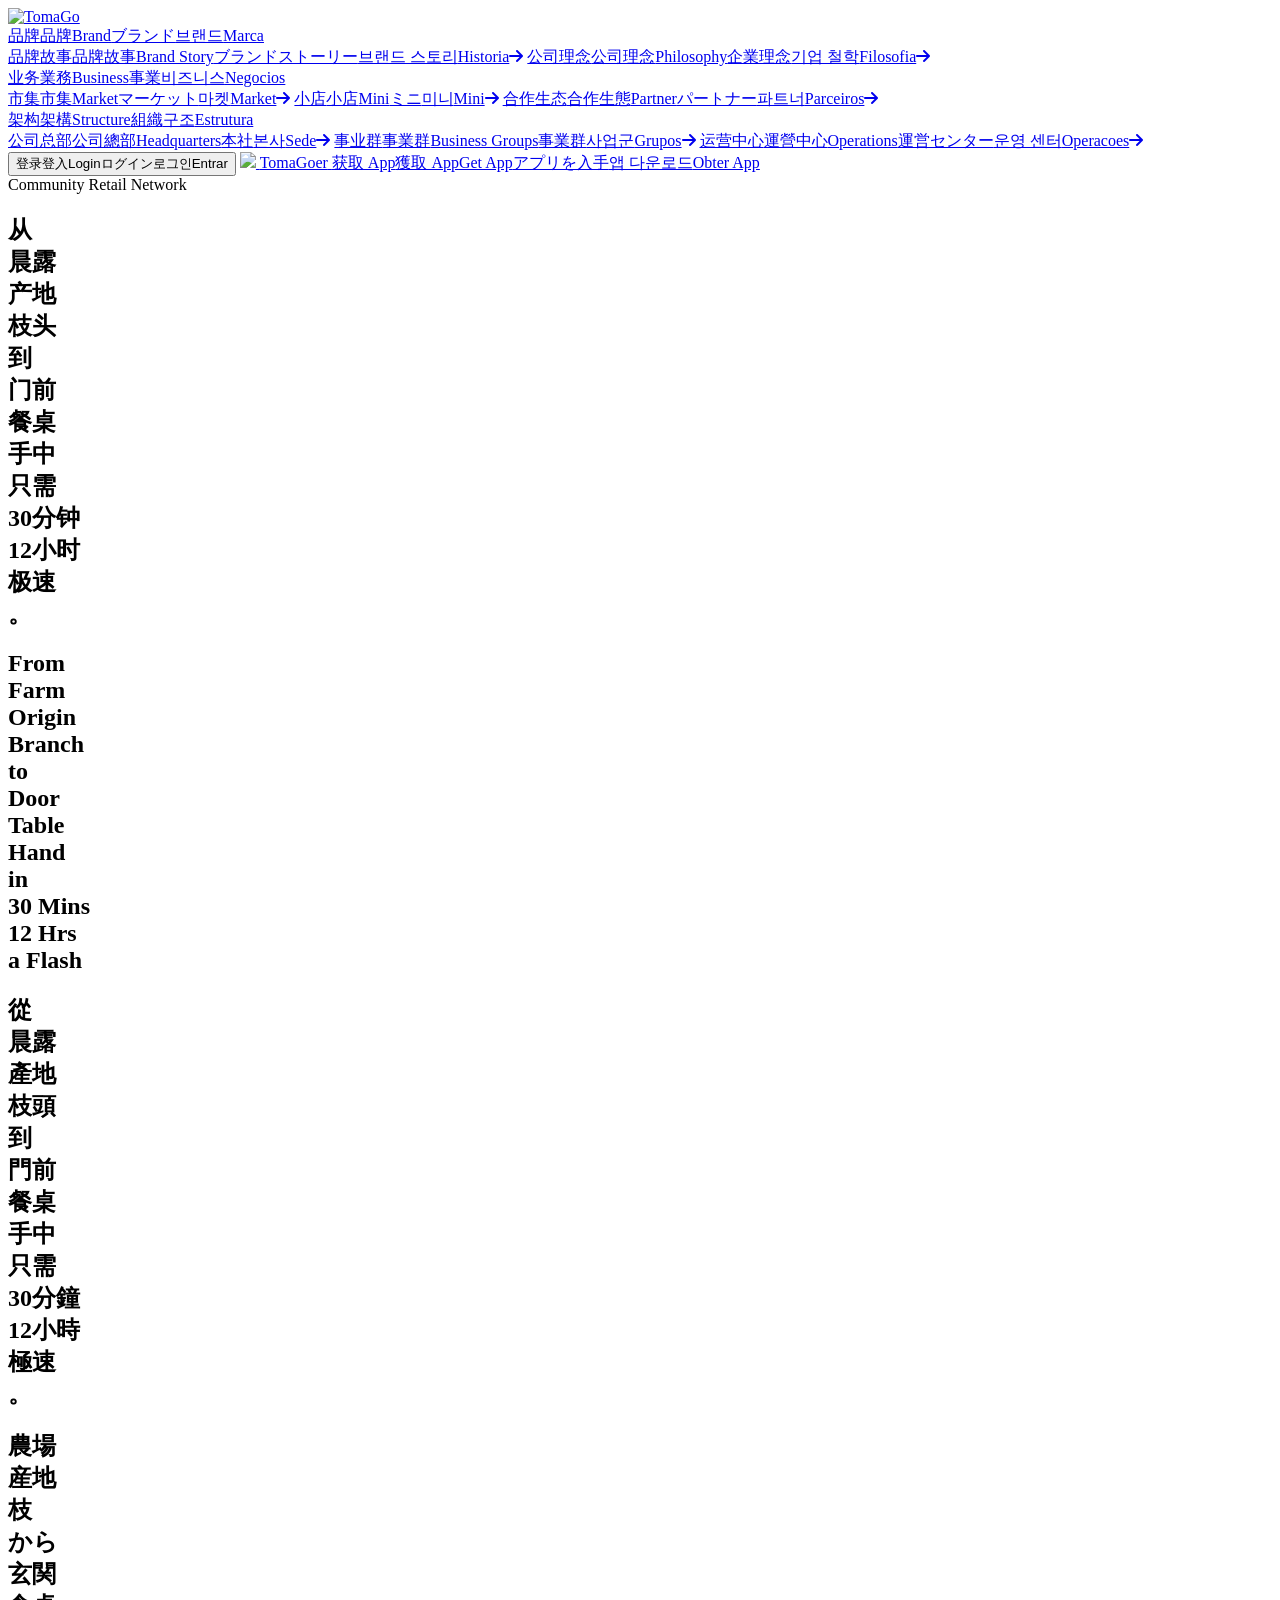
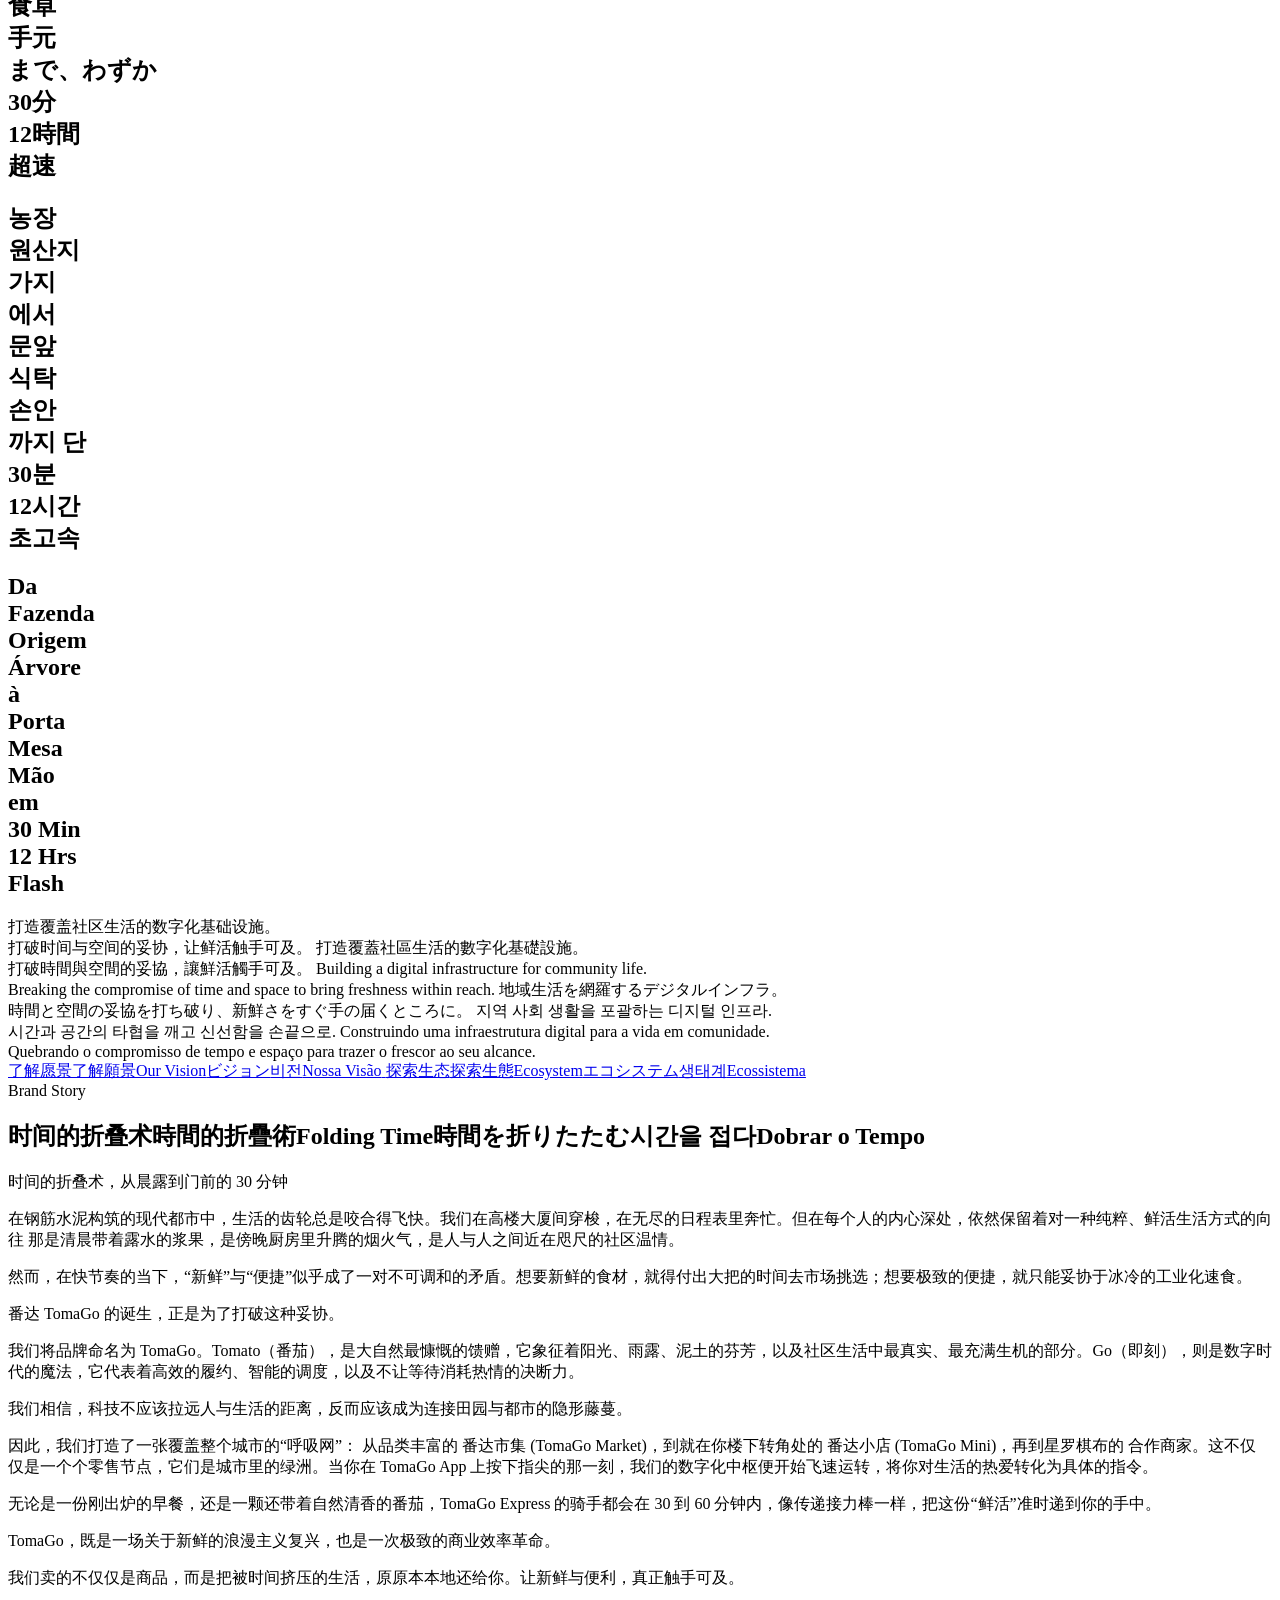
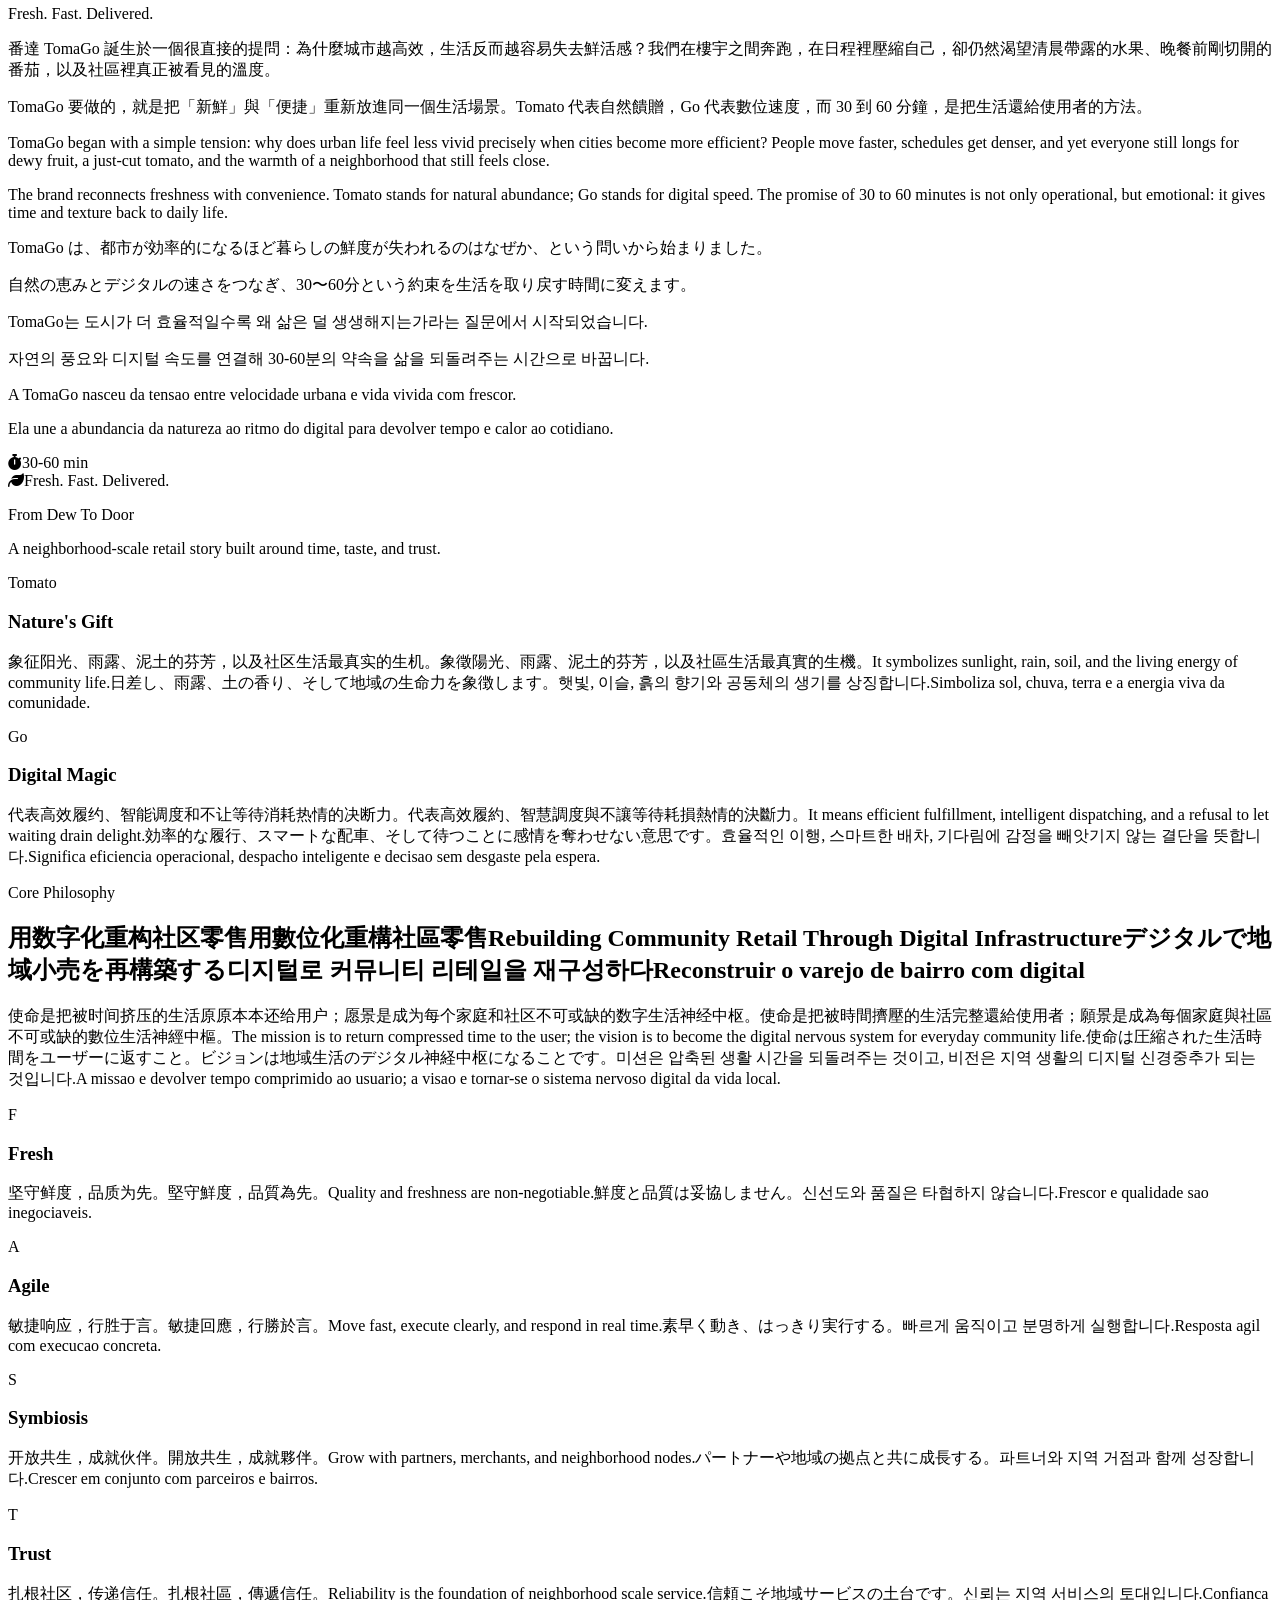
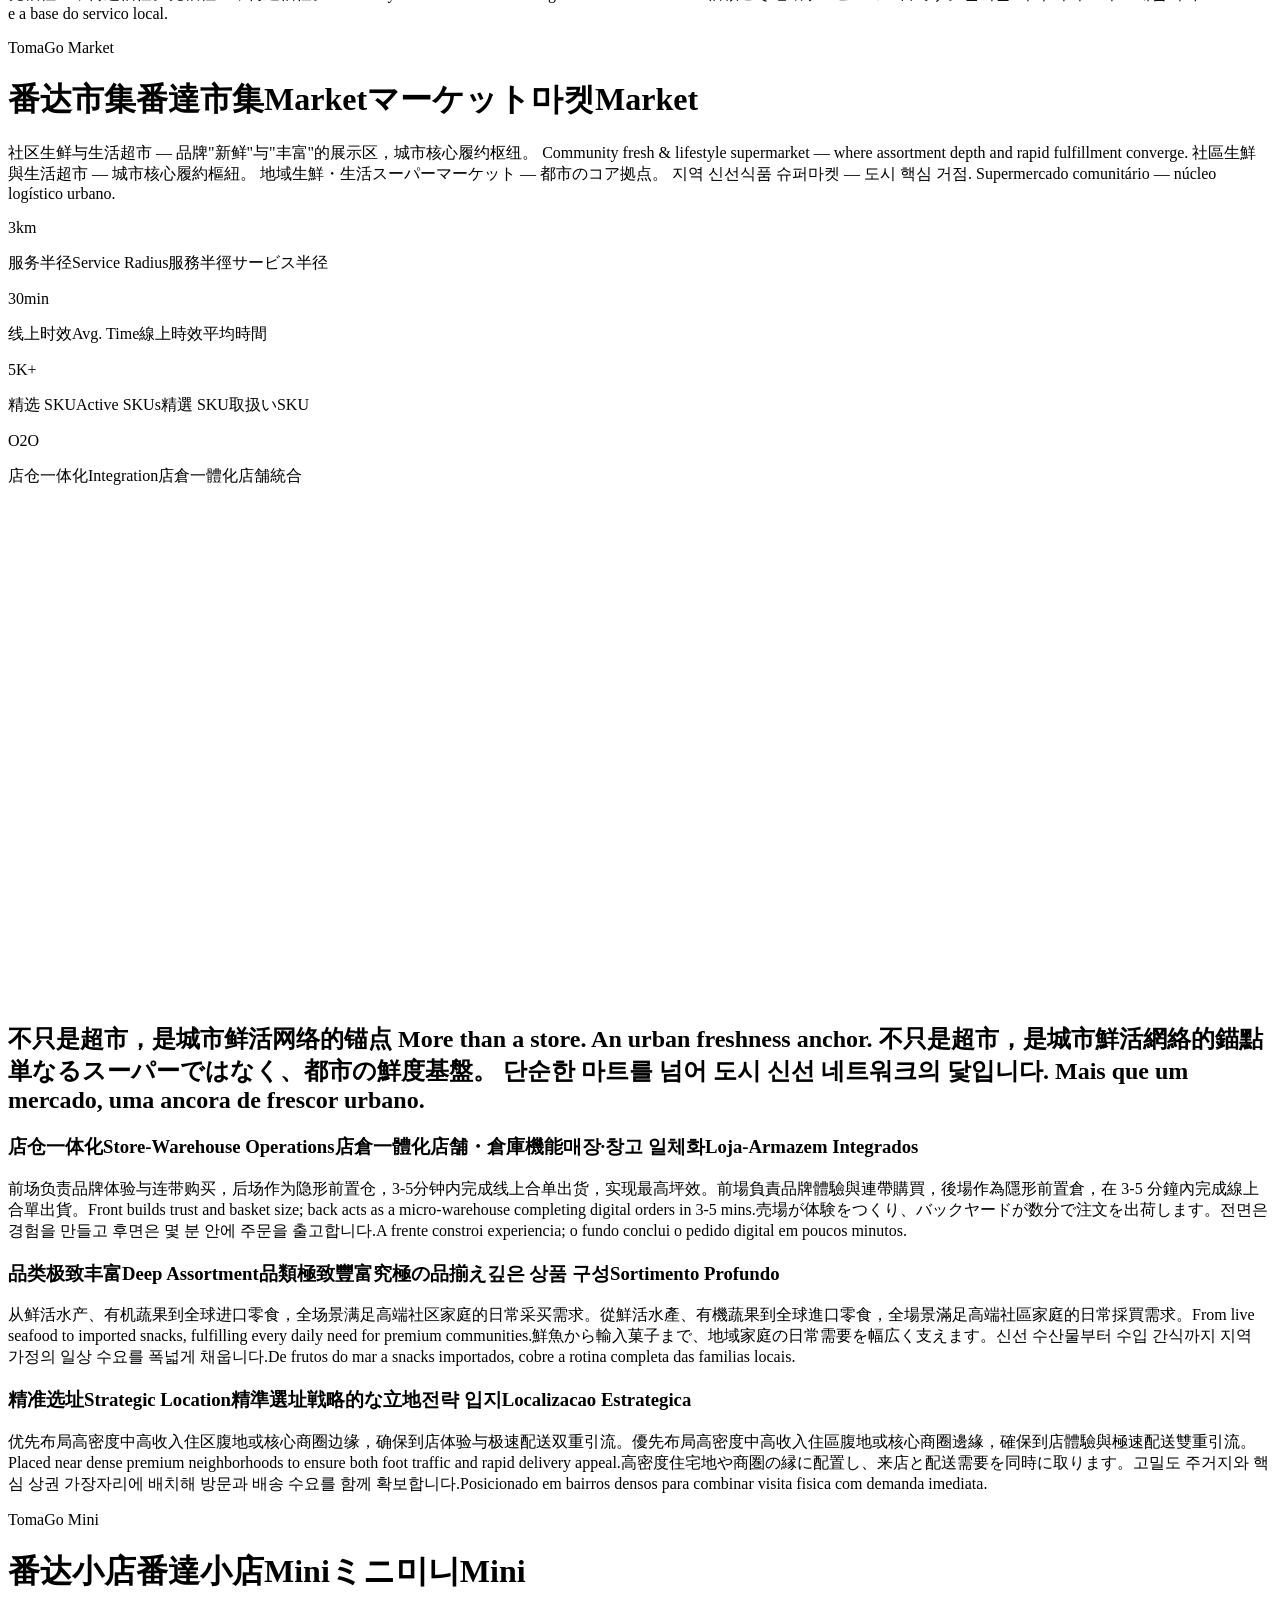
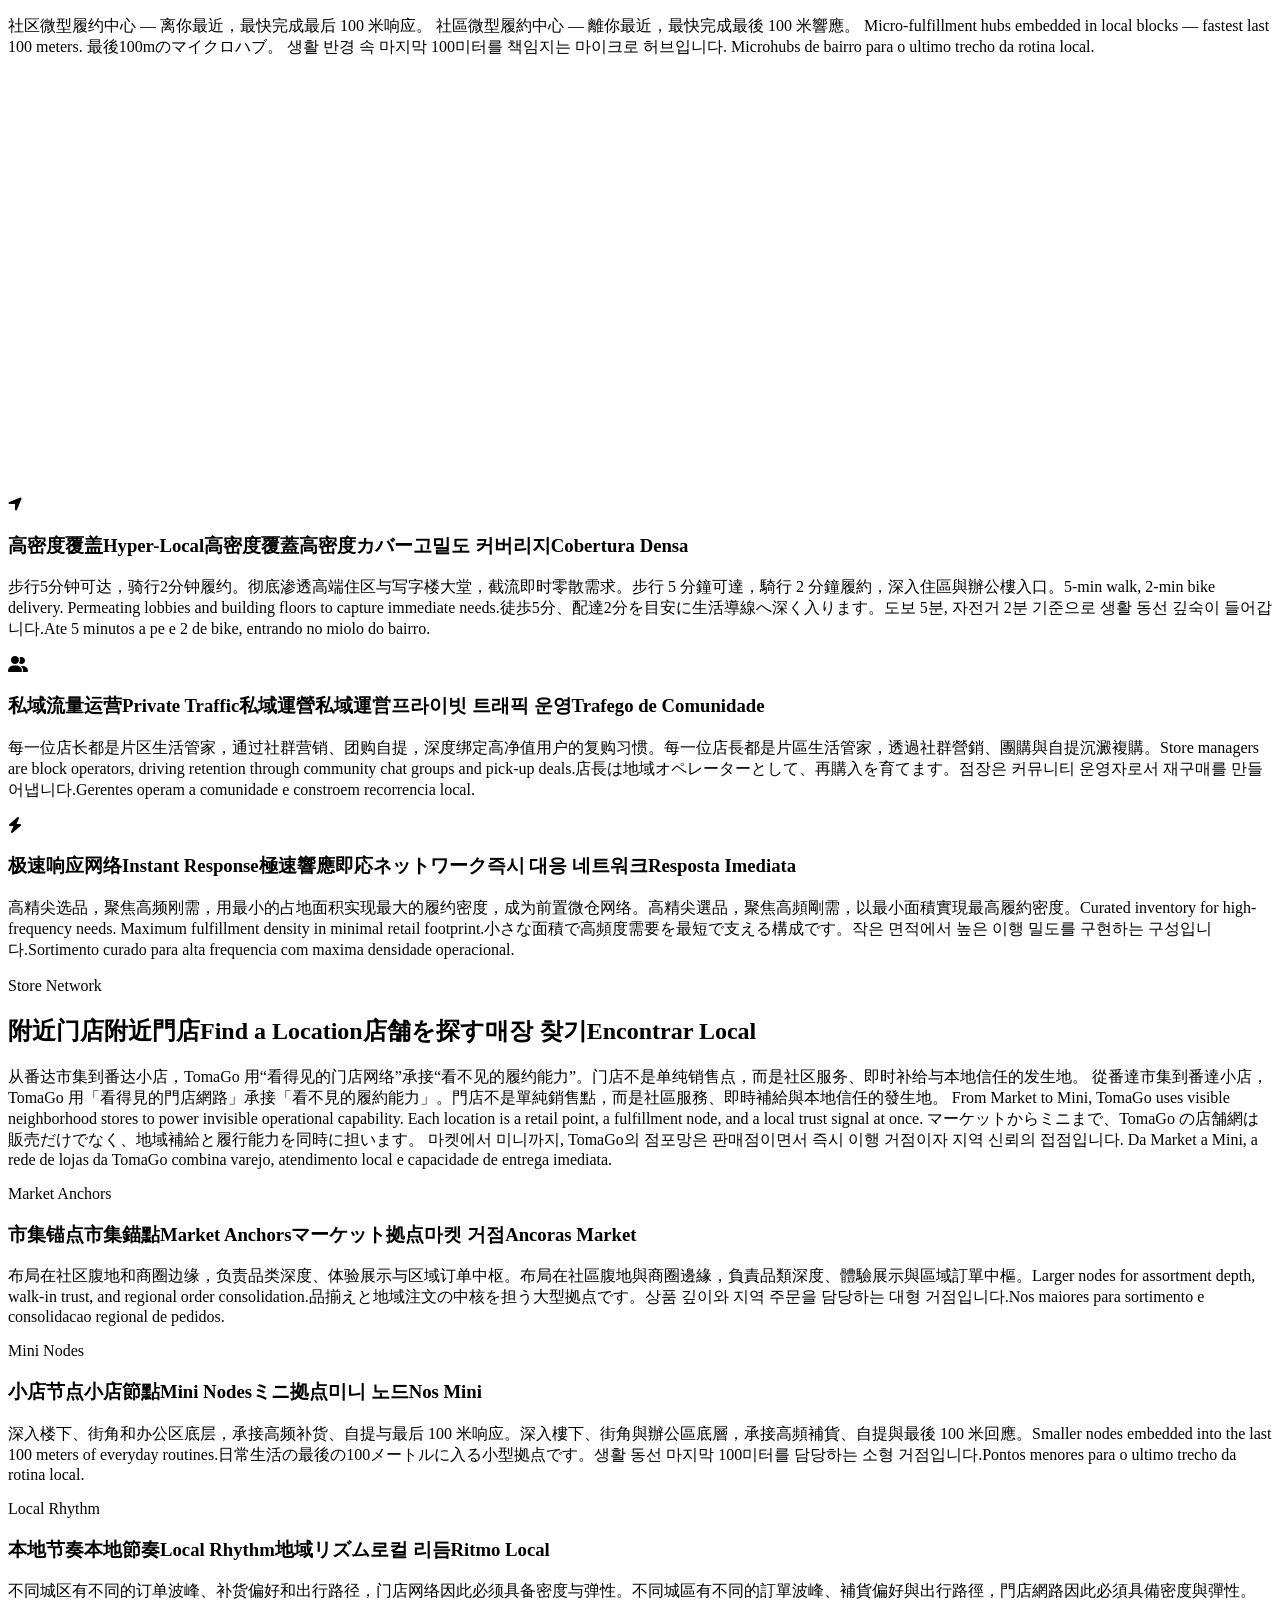
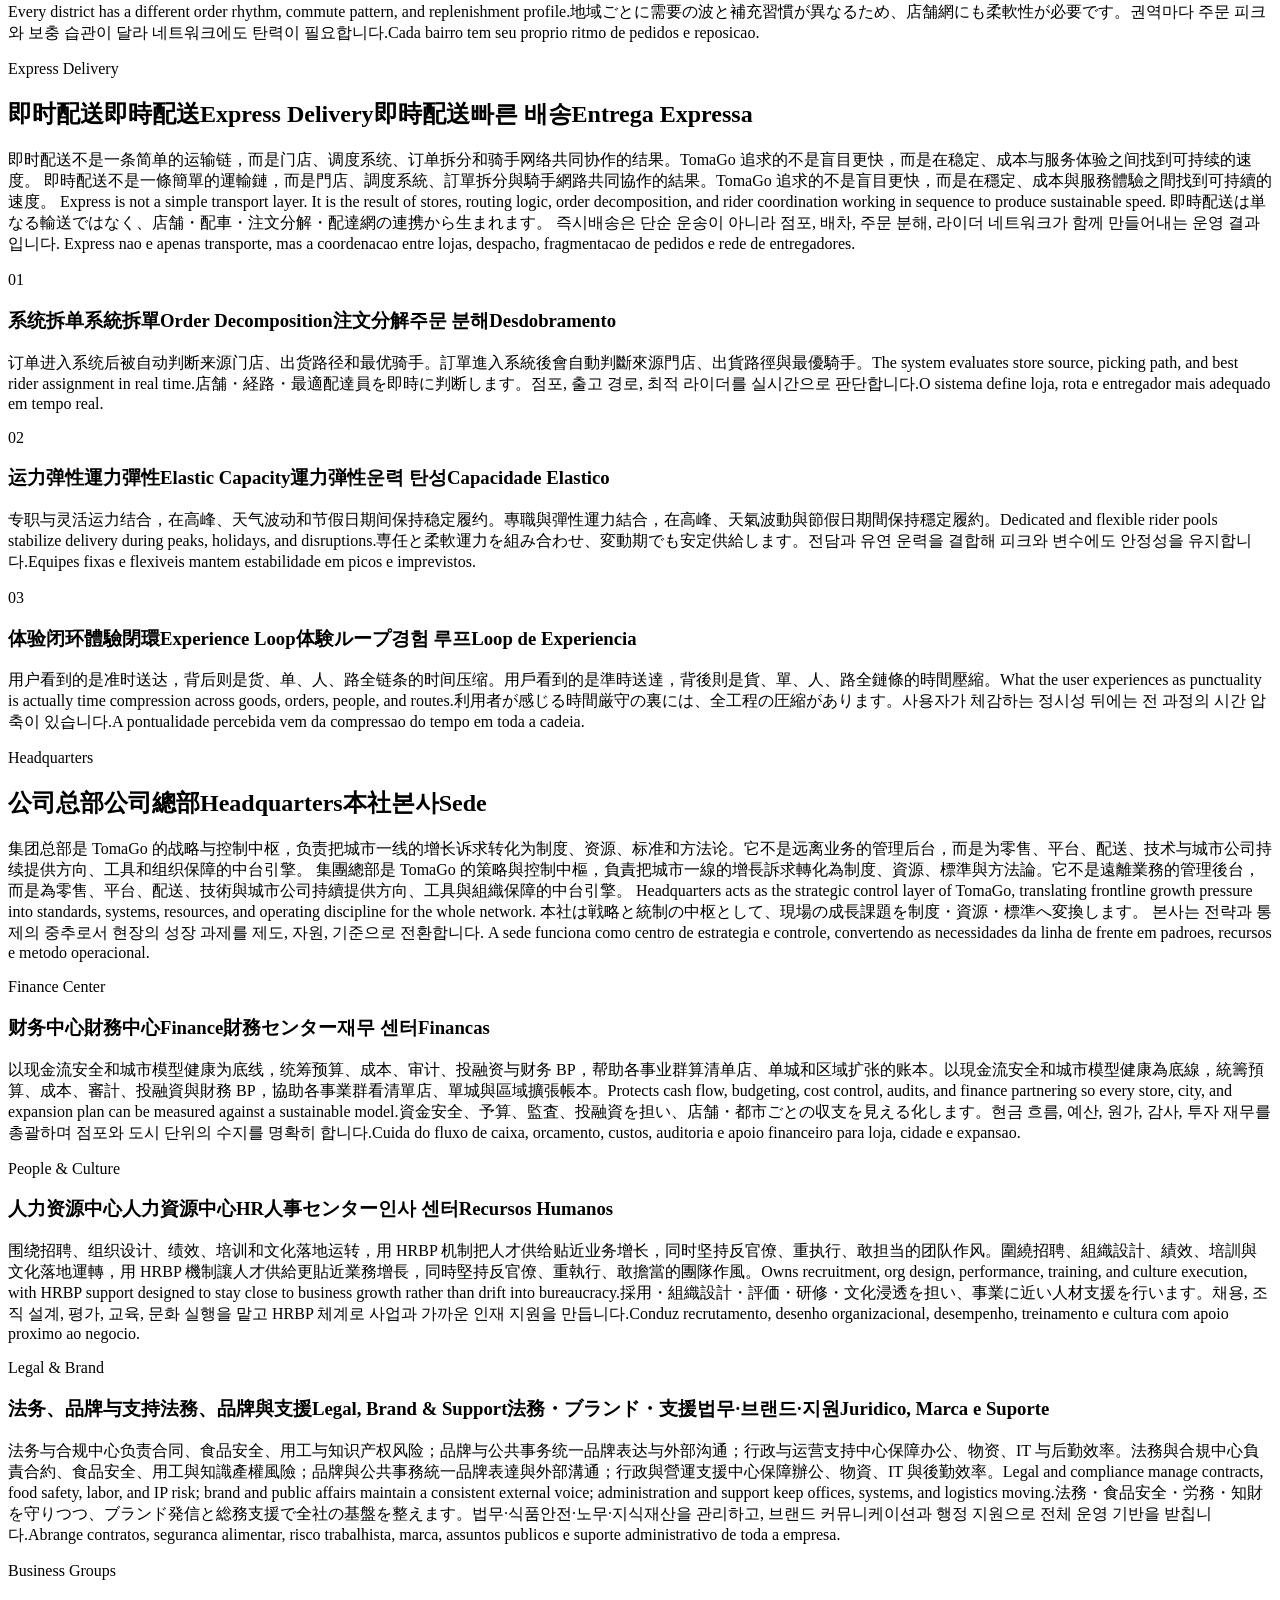
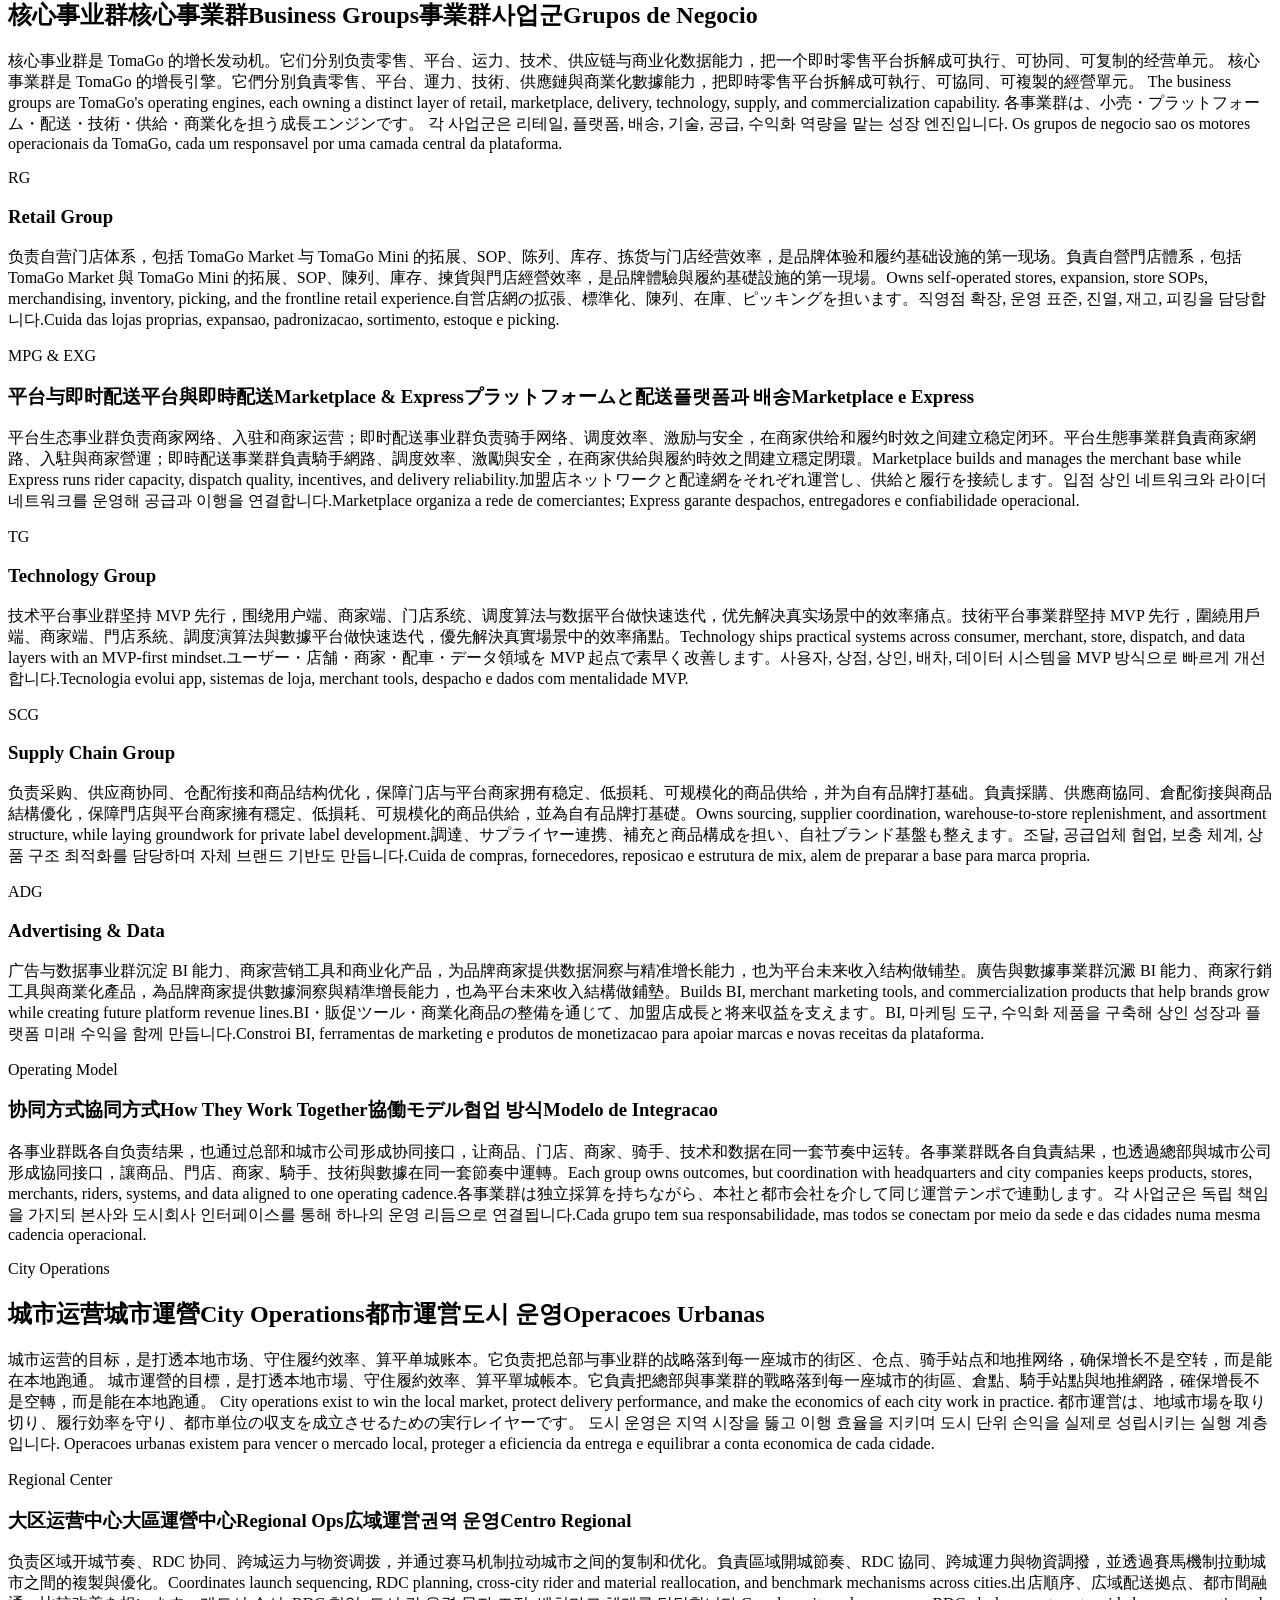
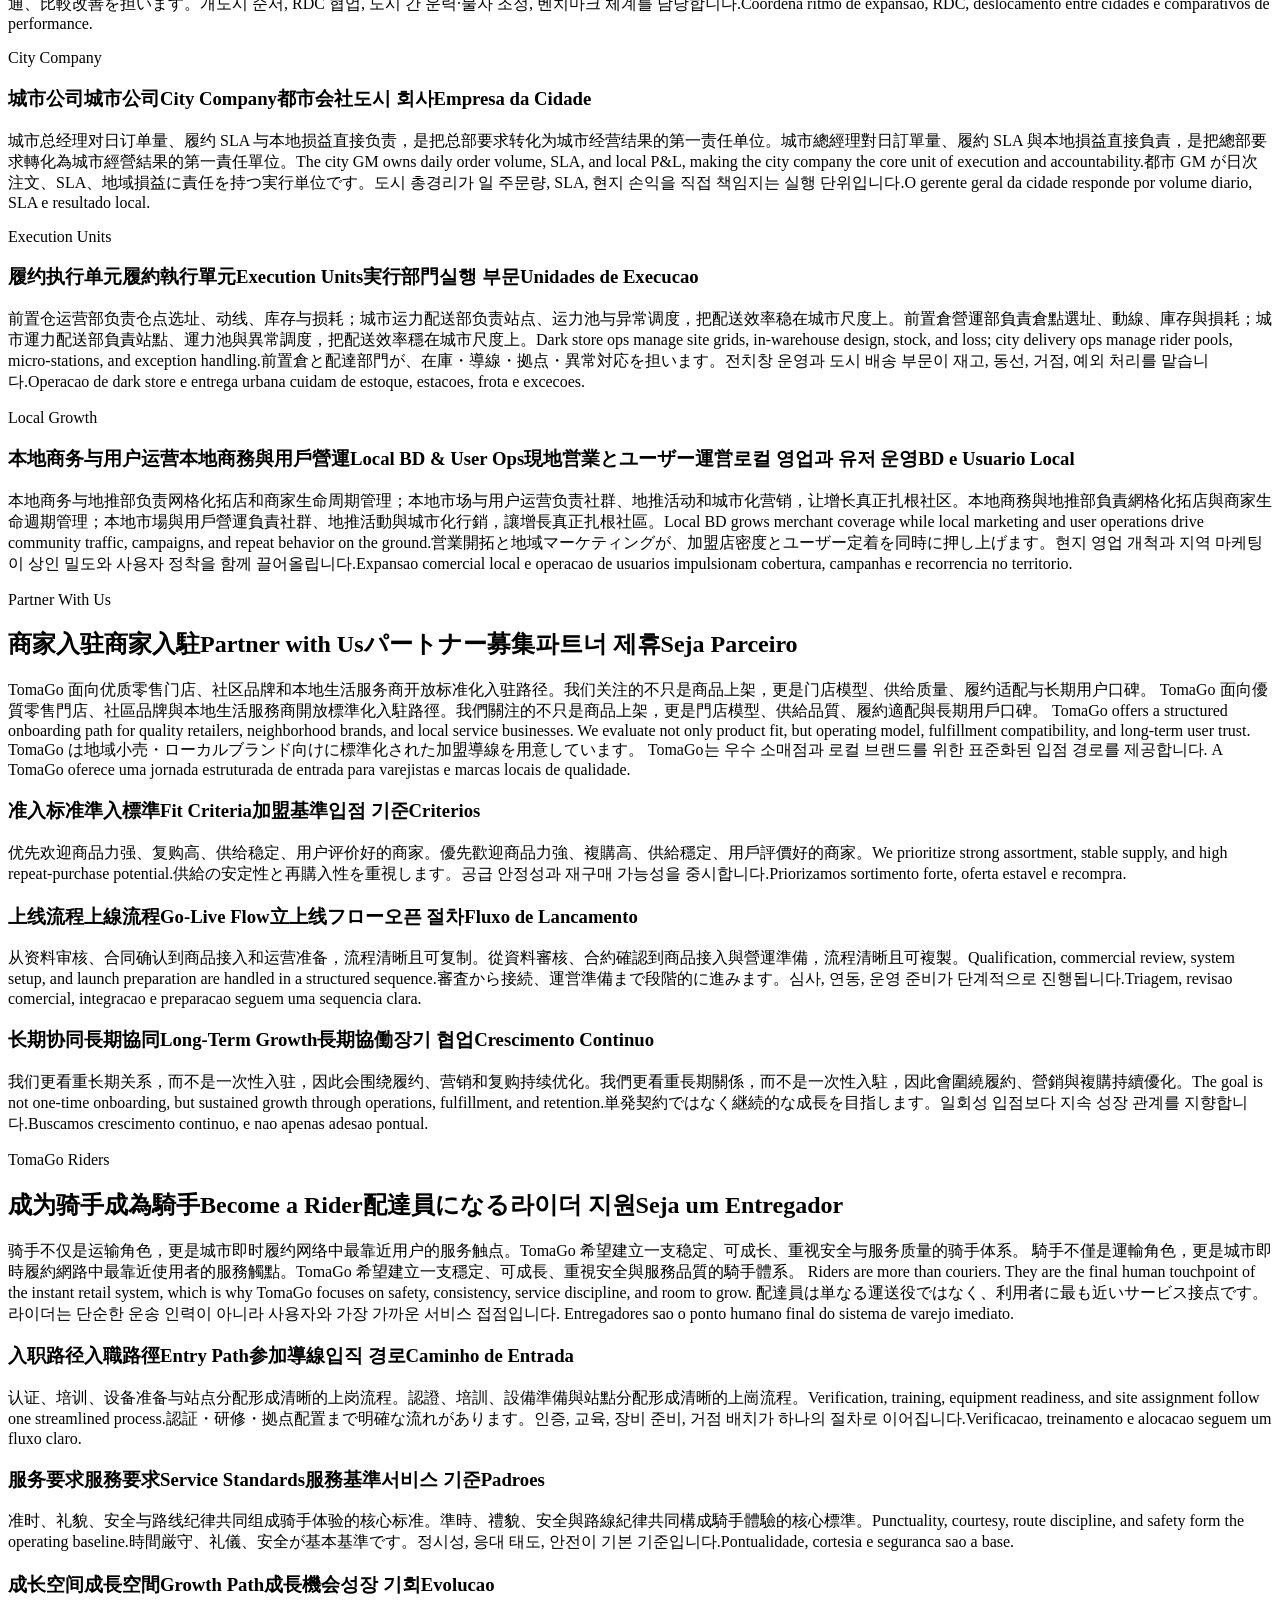
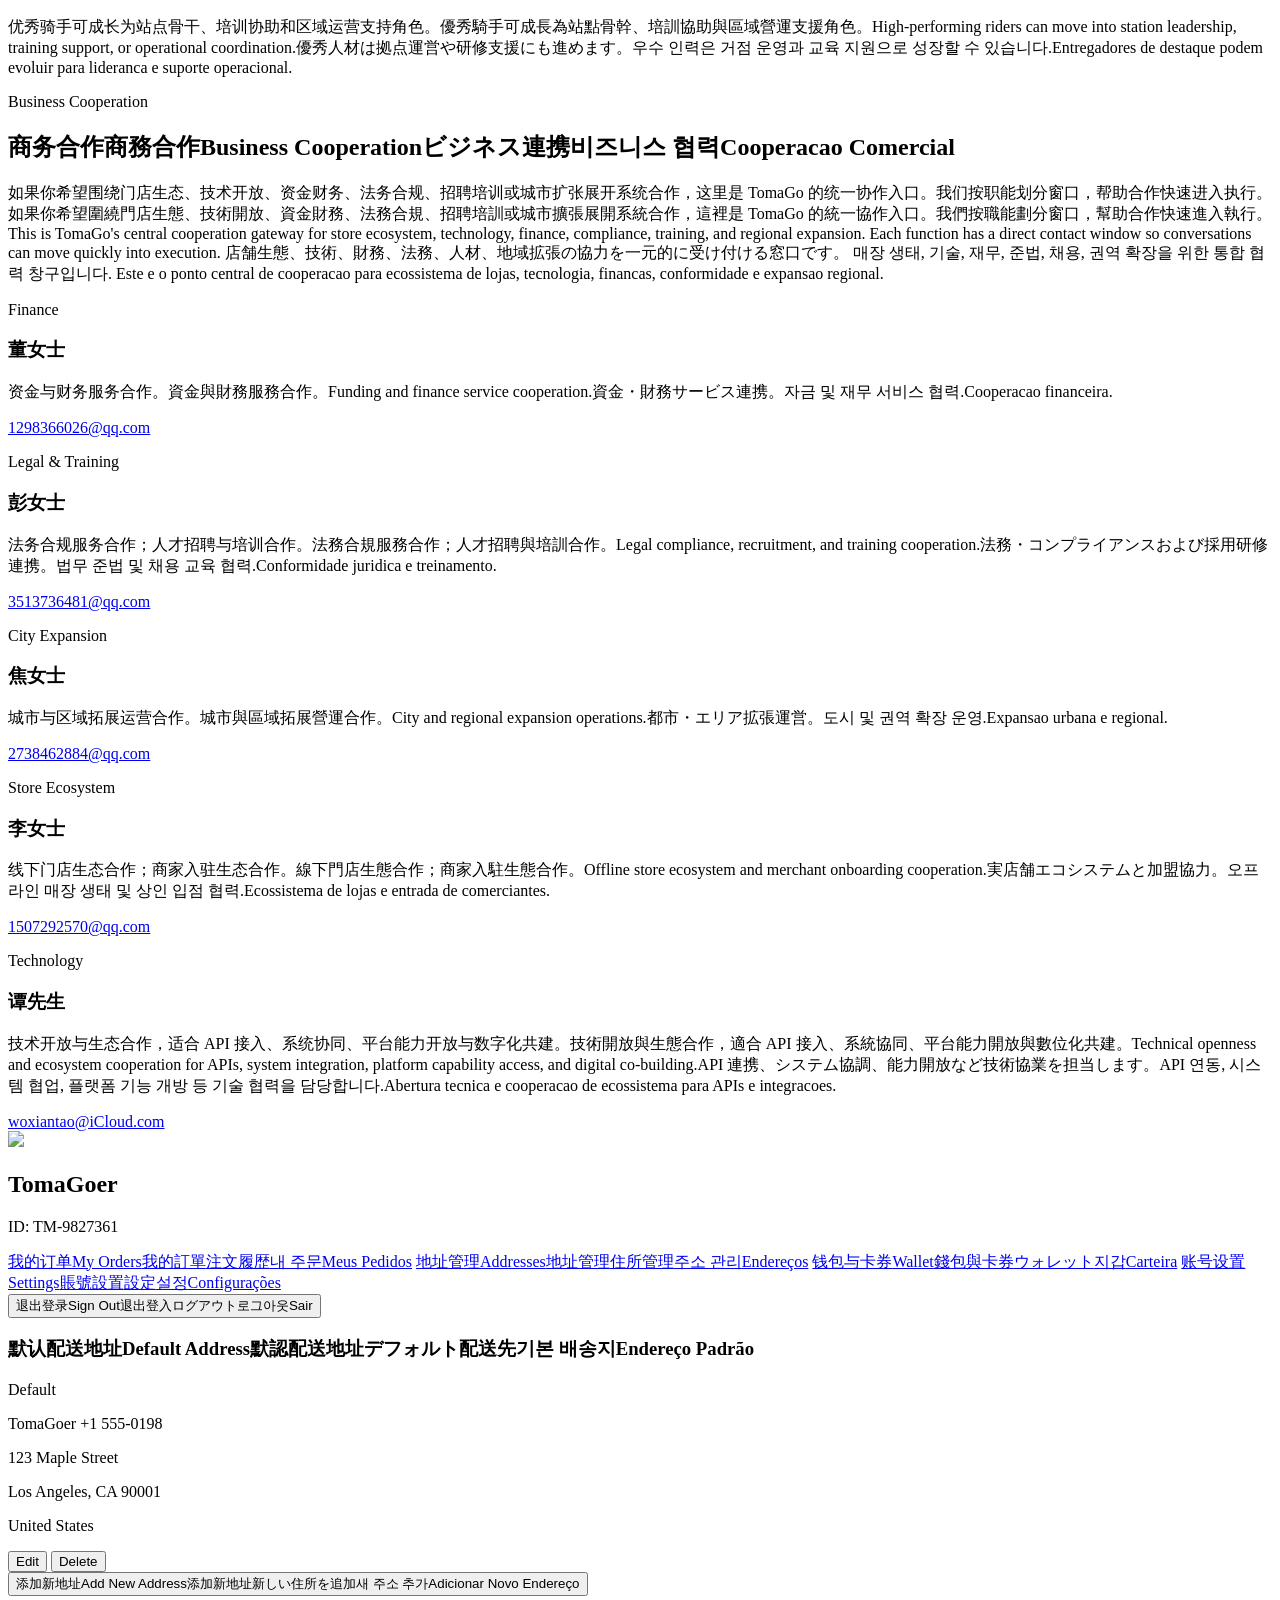
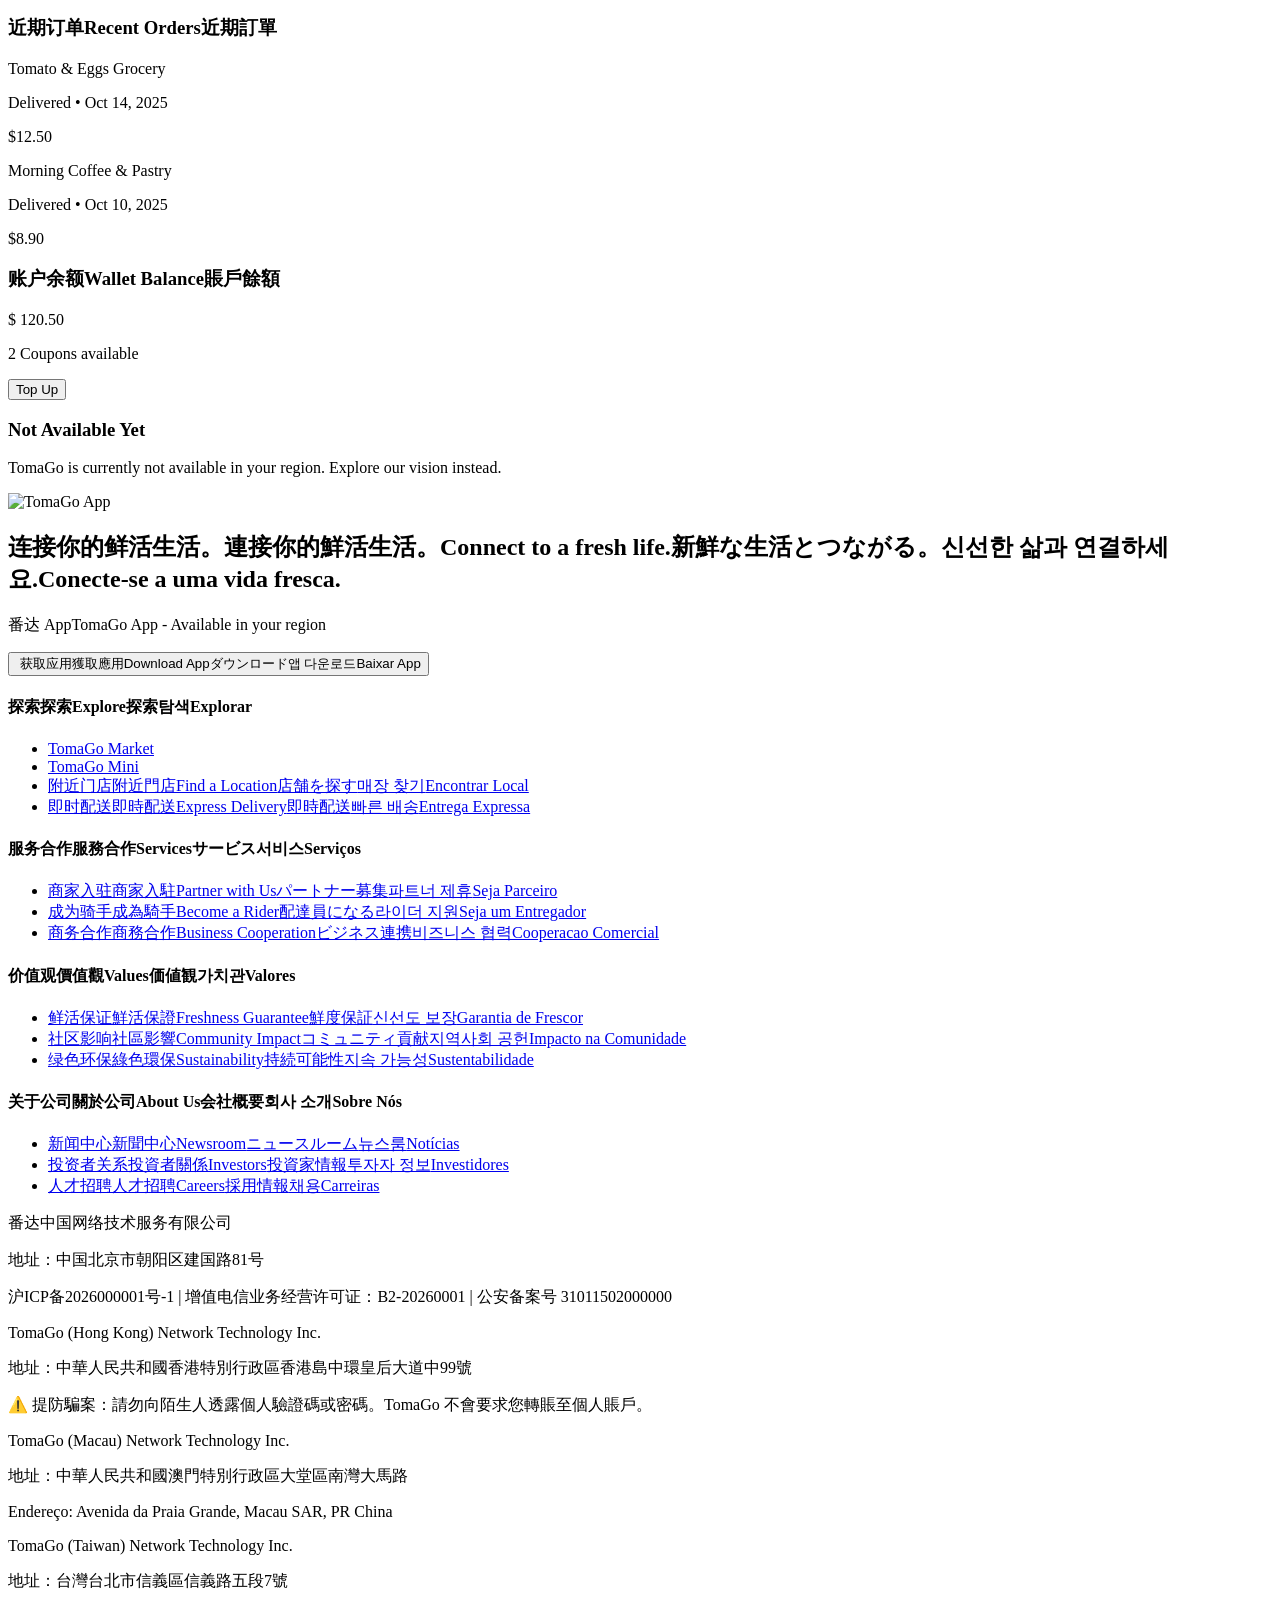
==== commit 97b40471: "Add files via upload" ====
--- a/index.html
+++ b/index.html
@@ -21,7 +21,7 @@
 
     <!-- Navigation -->
     <nav class="fixed w-full z-50 transition-all duration-500 py-6" id="navbar">
-        <div class="max-w-7xl mx-auto px-6 lg:px-12 flex justify-between items-center text-white">
+        <div class="max-w-7xl mx-auto px-6 lg:px-12 flex justify-between items-center text-white" id="nav-inner">
             <!-- Logo -->
             <a href="#home" class="hover-trigger flex items-center gap-3">
                 <img id="main-brand-logo" src="./images/brand/tomago-light.png" alt="TomaGo"
@@ -545,1007 +545,506 @@
         </div>
 
         <!-- [VIEW]: MARKET -->
-        <div id="view-market" class="page-view bg-[#0b0d10] text-white section-shell">
-            <section class="max-w-7xl mx-auto px-6 lg:px-12 py-24 lg:py-28 space-y-10">
-                <div class="story-stack reveal-up">
-                    <div class="editorial-card p-8 md:p-10">
-                        <span class="eyebrow">TomaGo Market</span>
-                        <h1 class="display-en text-5xl md:text-6xl font-black mt-6 mb-6"><span
-                                class="lang-text cn">番达市集</span><span class="lang-text tw">番達市集</span><span
-                                class="lang-text en">Market</span><span class="lang-text jp">マーケット</span><span
-                                class="lang-text kr">마켓</span><span class="lang-text pt">Market</span></h1>
-                        <p class="text-lg text-white/74 body-en"><span
-                                class="lang-text cn">市集是品牌“新鲜”与“丰富”基因的集中展示区，也是区域核心履约枢纽。它通过店仓一体化，让线下体验、线上拣货和骑手取货在同一节点高效运转。</span><span
-                                class="lang-text tw">市集是品牌「新鮮」與「豐富」基因的集中展示區，也是區域核心履約樞紐。</span><span
-                                class="lang-text en">Market stores are the self-operated flagship format where
-                                assortment depth, fresh experience, and fulfillment efficiency come
-                                together.</span><span class="lang-text jp">マーケットは鮮度と品揃えを最も強く体現する直営モデルです。</span><span
-                                class="lang-text kr">마켓은 신선함과 상품 폭, 이행 효율을 동시에 보여주는 직영 포맷입니다.</span><span
-                                class="lang-text pt">O Market e o formato proprio que combina variedade, frescor e
-                                eficiencia de atendimento.</span></p>
-                    </div>
-                    <div class="page-hero-photo"
-                        style="background-image:url('https://images.unsplash.com/photo-1488459716781-31db52582fe9?q=80&w=1800&auto=format&fit=crop');">
-                    </div>
-                </div>
-                <div class="detail-grid reveal-up">
+        <div id="view-market" class="page-view bg-[#0a0c10] text-white section-shell">
+            <div class="page-hero-cinematic">
+                <div class="hero-bg" style="background-image:url('https://images.unsplash.com/photo-1488459716781-31db52582fe9?q=80&w=2000&auto=format&fit=crop'); filter:brightness(0.35);"></div>
+                <div class="absolute inset-0 bg-gradient-to-t from-[#0a0c10] via-[#0a0c10]/60 to-transparent"></div>
+                <div class="absolute inset-0 bg-[radial-gradient(ellipse_at_top_right,rgba(227,84,83,0.3),transparent_60%)]"></div>
+                <div class="relative z-10 w-full max-w-7xl mx-auto px-6 lg:px-12 pb-24 pt-40">
+                    <div class="reveal-up">
+                        <span class="eyebrow mb-6 inline-flex border-tomato/30 bg-tomato/10 text-tomato">TomaGo Market</span>
+                        <h1 class="text-6xl md:text-8xl font-black leading-none tracking-tight mb-8 display-en">
+                            <span class="lang-text cn">番达市集</span><span class="lang-text tw">番達市集</span><span class="lang-text en">Market</span><span class="lang-text jp">マーケット</span><span class="lang-text kr">마켓</span><span class="lang-text pt">Market</span>
+                        </h1>
+                        <p class="text-xl md:text-2xl text-white/70 max-w-3xl leading-relaxed body-en">
+                            <span class="lang-text cn">社区生鲜与生活超市 — 品牌"新鲜"与"丰富"的展示区，城市核心履约枢纽。</span>
+                            <span class="lang-text en">Community fresh &amp; lifestyle supermarket — where assortment depth and rapid fulfillment converge.</span>
+                            <span class="lang-text tw">社區生鮮與生活超市 — 城市核心履約樞紐。</span>
+                            <span class="lang-text jp">地域生鮮・生活スーパーマーケット — 都市のコア拠点。</span>
+                            <span class="lang-text kr">지역 신선식품 슈퍼마켓 — 도시 핵심 거점.</span>
+                            <span class="lang-text pt">Supermercado comunitário — núcleo logístico urbano.</span>
+                        </p>
+                    </div>
+                </div>
+            </div>
+
+            <div class="stat-strip">
+                <div class="max-w-7xl mx-auto px-6 lg:px-12">
+                    <div class="grid grid-cols-2 md:grid-cols-4">
+                        <div class="py-10 px-4 text-center border-r border-white/10 reveal-up delay-100">
+                            <p class="text-4xl md:text-5xl font-black text-tomato mb-2">3<span class="text-2xl md:text-3xl text-white/50 block md:inline md:ml-1 mt-1 md:mt-0 font-normal">km</span></p>
+                            <p class="text-xs uppercase tracking-[0.2em] text-white/40"><span class="lang-text cn">服务半径</span><span class="lang-text en">Service Radius</span><span class="lang-text tw">服務半徑</span><span class="lang-text jp">サービス半径</span></p>
+                        </div>
+                        <div class="py-10 px-4 text-center md:border-r border-white/10 reveal-up delay-200">
+                            <p class="text-4xl md:text-5xl font-black text-leaf mb-2">30<span class="text-2xl md:text-3xl text-white/50 block md:inline md:ml-1 mt-1 md:mt-0 font-normal">min</span></p>
+                            <p class="text-xs uppercase tracking-[0.2em] text-white/40"><span class="lang-text cn">线上时效</span><span class="lang-text en">Avg. Time</span><span class="lang-text tw">線上時效</span><span class="lang-text jp">平均時間</span></p>
+                        </div>
+                        <div class="py-10 px-4 text-center border-r border-white/10 reveal-up delay-300">
+                            <p class="text-4xl md:text-5xl font-black text-white mb-2">5K<span class="text-2xl md:text-3xl text-tomato block md:inline md:ml-1 mt-1 md:mt-0 font-normal">+</span></p>
+                            <p class="text-xs uppercase tracking-[0.2em] text-white/40"><span class="lang-text cn">精选 SKU</span><span class="lang-text en">Active SKUs</span><span class="lang-text tw">精選 SKU</span><span class="lang-text jp">取扱いSKU</span></p>
+                        </div>
+                        <div class="py-10 px-4 text-center reveal-up delay-400">
+                            <p class="text-4xl md:text-5xl font-black text-white mb-2">O2O</p>
+                            <p class="text-xs uppercase tracking-[0.2em] text-white/40"><span class="lang-text cn">店仓一体化</span><span class="lang-text en">Integration</span><span class="lang-text tw">店倉一體化</span><span class="lang-text jp">店舗統合</span></p>
+                        </div>
+                    </div>
+                </div>
+            </div>
+
+            <section class="max-w-7xl mx-auto px-6 lg:px-12 py-32">
+                <div class="grid grid-cols-1 lg:grid-cols-2 gap-16 items-center">
+                    <div class="reveal-up">
+                        <div class="image-tile shadow-2xl shadow-tomato/10" style="background-image:url('https://images.unsplash.com/photo-1542838132-92c53300491e?q=80&w=1200&auto=format&fit=crop'); min-height: 500px;"></div>
+                    </div>
+                    <div class="space-y-10 reveal-up delay-100">
+                        <h2 class="text-3xl md:text-4xl font-black leading-tight display-en">
+                            <span class="lang-text cn">不只是超市，是城市鲜活网络的锚点</span>
+                            <span class="lang-text en">More than a store. An urban freshness anchor.</span>
+                            <span class="lang-text tw">不只是超市，是城市鮮活網絡的錨點</span>
+                            <span class="lang-text jp">単なるスーパーではなく、都市の鮮度基盤。</span>
+                            <span class="lang-text kr">단순한 마트를 넘어 도시 신선 네트워크의 닻입니다.</span>
+                            <span class="lang-text pt">Mais que um mercado, uma ancora de frescor urbano.</span>
+                        </h2>
+                        
+                        <div class="space-y-6">
+                            <div class="contact-card-premium">
+                                <h3 class="text-xl font-bold mb-3 text-tomato"><span class="lang-text cn">店仓一体化</span><span class="lang-text en">Store-Warehouse Operations</span><span class="lang-text tw">店倉一體化</span><span class="lang-text jp">店舗・倉庫機能</span><span class="lang-text kr">매장·창고 일체화</span><span class="lang-text pt">Loja-Armazem Integrados</span></h3>
+                                <p class="text-white/60 leading-relaxed text-sm"><span class="lang-text cn">前场负责品牌体验与连带购买，后场作为隐形前置仓，3-5分钟内完成线上合单出货，实现最高坪效。</span><span class="lang-text tw">前場負責品牌體驗與連帶購買，後場作為隱形前置倉，在 3-5 分鐘內完成線上合單出貨。</span><span class="lang-text en">Front builds trust and basket size; back acts as a micro-warehouse completing digital orders in 3-5 mins.</span><span class="lang-text jp">売場が体験をつくり、バックヤードが数分で注文を出荷します。</span><span class="lang-text kr">전면은 경험을 만들고 후면은 몇 분 안에 주문을 출고합니다.</span><span class="lang-text pt">A frente constroi experiencia; o fundo conclui o pedido digital em poucos minutos.</span></p>
+                            </div>
+                            <div class="contact-card-premium">
+                                <h3 class="text-xl font-bold mb-3 text-leaf"><span class="lang-text cn">品类极致丰富</span><span class="lang-text en">Deep Assortment</span><span class="lang-text tw">品類極致豐富</span><span class="lang-text jp">究極の品揃え</span><span class="lang-text kr">깊은 상품 구성</span><span class="lang-text pt">Sortimento Profundo</span></h3>
+                                <p class="text-white/60 leading-relaxed text-sm"><span class="lang-text cn">从鲜活水产、有机蔬果到全球进口零食，全场景满足高端社区家庭的日常采买需求。</span><span class="lang-text tw">從鮮活水產、有機蔬果到全球進口零食，全場景滿足高端社區家庭的日常採買需求。</span><span class="lang-text en">From live seafood to imported snacks, fulfilling every daily need for premium communities.</span><span class="lang-text jp">鮮魚から輸入菓子まで、地域家庭の日常需要を幅広く支えます。</span><span class="lang-text kr">신선 수산물부터 수입 간식까지 지역 가정의 일상 수요를 폭넓게 채웁니다.</span><span class="lang-text pt">De frutos do mar a snacks importados, cobre a rotina completa das familias locais.</span></p>
+                            </div>
+                            <div class="contact-card-premium">
+                                <h3 class="text-xl font-bold mb-3 text-white"><span class="lang-text cn">精准选址</span><span class="lang-text en">Strategic Location</span><span class="lang-text tw">精準選址</span><span class="lang-text jp">戦略的な立地</span><span class="lang-text kr">전략 입지</span><span class="lang-text pt">Localizacao Estrategica</span></h3>
+                                <p class="text-white/60 leading-relaxed text-sm"><span class="lang-text cn">优先布局高密度中高收入住区腹地或核心商圈边缘，确保到店体验与极速配送双重引流。</span><span class="lang-text tw">優先布局高密度中高收入住區腹地或核心商圈邊緣，確保到店體驗與極速配送雙重引流。</span><span class="lang-text en">Placed near dense premium neighborhoods to ensure both foot traffic and rapid delivery appeal.</span><span class="lang-text jp">高密度住宅地や商圏の縁に配置し、来店と配送需要を同時に取ります。</span><span class="lang-text kr">고밀도 주거지와 핵심 상권 가장자리에 배치해 방문과 배송 수요를 함께 확보합니다.</span><span class="lang-text pt">Posicionado em bairros densos para combinar visita fisica com demanda imediata.</span></p>
+                            </div>
+                        </div>
+                    </div>
+                </div>
+            </section>
+        </div>
+
+        <!-- [VIEW]: MINI -->
+        <div id="view-mini" class="page-view bg-[#050b07] text-white section-shell">
+            <div class="page-hero-cinematic" style="min-height: 65vh;">
+                <div class="hero-bg" style="background-image:url('https://images.unsplash.com/photo-1604719312566-8912e9227c6a?q=80&w=2000&auto=format&fit=crop'); filter:brightness(0.35);"></div>
+                <div class="absolute inset-0 bg-gradient-to-t from-[#050b07] via-[#050b07]/60 to-transparent"></div>
+                <div class="absolute inset-0 bg-[radial-gradient(ellipse_at_bottom_left,rgba(36,153,43,0.3),transparent_60%)]"></div>
+                <div class="relative z-10 w-full max-w-7xl mx-auto px-6 lg:px-12 pb-24 pt-40">
+                    <div class="reveal-up text-center">
+                        <span class="eyebrow mb-6 inline-flex border-leaf/30 bg-leaf/10 text-leaf">TomaGo Mini</span>
+                        <h1 class="text-6xl md:text-8xl font-black leading-none tracking-tight mb-8 display-en mx-auto">
+                            <span class="lang-text cn">番达小店</span><span class="lang-text tw">番達小店</span><span class="lang-text en">Mini</span><span class="lang-text jp">ミニ</span><span class="lang-text kr">미니</span><span class="lang-text pt">Mini</span>
+                        </h1>
+                        <p class="text-xl md:text-2xl text-white/70 max-w-3xl mx-auto leading-relaxed body-en">
+                            <span class="lang-text cn">社区微型履约中心 — 离你最近，最快完成最后 100 米响应。</span>
+                            <span class="lang-text tw">社區微型履約中心 — 離你最近，最快完成最後 100 米響應。</span>
+                            <span class="lang-text en">Micro-fulfillment hubs embedded in local blocks — fastest last 100 meters.</span>
+                            <span class="lang-text jp">最後100mのマイクロハブ。</span>
+                            <span class="lang-text kr">생활 반경 속 마지막 100미터를 책임지는 마이크로 허브입니다.</span>
+                            <span class="lang-text pt">Microhubs de bairro para o ultimo trecho da rotina local.</span>
+                        </p>
+                    </div>
+                </div>
+            </div>
+
+            <section class="max-w-7xl mx-auto px-6 lg:px-12 py-24">
+                <div class="grid grid-cols-1 md:grid-cols-3 gap-8">
+                    <div class="domain-card reveal-up">
+                        <div class="icon-chip bg-leaf/10 mb-6"><i class="fa-solid fa-location-arrow text-leaf text-xl"></i></div>
+                        <h3 class="text-2xl font-black mb-4"><span class="lang-text cn">高密度覆盖</span><span class="lang-text en">Hyper-Local</span><span class="lang-text tw">高密度覆蓋</span><span class="lang-text jp">高密度カバー</span><span class="lang-text kr">고밀도 커버리지</span><span class="lang-text pt">Cobertura Densa</span></h3>
+                        <p class="text-sm text-white/50 leading-relaxed"><span class="lang-text cn">步行5分钟可达，骑行2分钟履约。彻底渗透高端住区与写字楼大堂，截流即时零散需求。</span><span class="lang-text tw">步行 5 分鐘可達，騎行 2 分鐘履約，深入住區與辦公樓入口。</span><span class="lang-text en">5-min walk, 2-min bike delivery. Permeating lobbies and building floors to capture immediate needs.</span><span class="lang-text jp">徒歩5分、配達2分を目安に生活導線へ深く入ります。</span><span class="lang-text kr">도보 5분, 자전거 2분 기준으로 생활 동선 깊숙이 들어갑니다.</span><span class="lang-text pt">Ate 5 minutos a pe e 2 de bike, entrando no miolo do bairro.</span></p>
+                    </div>
+                    <div class="domain-card reveal-up delay-100">
+                        <div class="icon-chip bg-leaf/10 mb-6"><i class="fa-solid fa-user-group text-leaf text-xl"></i></div>
+                        <h3 class="text-2xl font-black mb-4"><span class="lang-text cn">私域流量运营</span><span class="lang-text en">Private Traffic</span><span class="lang-text tw">私域運營</span><span class="lang-text jp">私域運営</span><span class="lang-text kr">프라이빗 트래픽 운영</span><span class="lang-text pt">Trafego de Comunidade</span></h3>
+                        <p class="text-sm text-white/50 leading-relaxed"><span class="lang-text cn">每一位店长都是片区生活管家，通过社群营销、团购自提，深度绑定高净值用户的复购习惯。</span><span class="lang-text tw">每一位店長都是片區生活管家，透過社群營銷、團購與自提沉澱複購。</span><span class="lang-text en">Store managers are block operators, driving retention through community chat groups and pick-up deals.</span><span class="lang-text jp">店長は地域オペレーターとして、再購入を育てます。</span><span class="lang-text kr">점장은 커뮤니티 운영자로서 재구매를 만들어냅니다.</span><span class="lang-text pt">Gerentes operam a comunidade e constroem recorrencia local.</span></p>
+                    </div>
+                    <div class="domain-card reveal-up delay-200">
+                        <div class="icon-chip bg-leaf/10 mb-6"><i class="fa-solid fa-bolt text-leaf text-xl"></i></div>
+                        <h3 class="text-2xl font-black mb-4"><span class="lang-text cn">极速响应网络</span><span class="lang-text en">Instant Response</span><span class="lang-text tw">極速響應</span><span class="lang-text jp">即応ネットワーク</span><span class="lang-text kr">즉시 대응 네트워크</span><span class="lang-text pt">Resposta Imediata</span></h3>
+                        <p class="text-sm text-white/50 leading-relaxed"><span class="lang-text cn">高精尖选品，聚焦高频刚需，用最小的占地面积实现最大的履约密度，成为前置微仓网络。</span><span class="lang-text tw">高精尖選品，聚焦高頻剛需，以最小面積實現最高履約密度。</span><span class="lang-text en">Curated inventory for high-frequency needs. Maximum fulfillment density in minimal retail footprint.</span><span class="lang-text jp">小さな面積で高頻度需要を最短で支える構成です。</span><span class="lang-text kr">작은 면적에서 높은 이행 밀도를 구현하는 구성입니다.</span><span class="lang-text pt">Sortimento curado para alta frequencia com maxima densidade operacional.</span></p>
+                    </div>
+                </div>
+            </section>
+        </div>
+
+        <!-- [VIEW]: LOCATIONS (附近门店) -->
+        <div id="view-locations" class="page-view bg-[#f6f3ed] text-slate-900 section-shell light-page">
+            <section class="max-w-7xl mx-auto px-6 lg:px-12 pt-40 pb-24 space-y-12">
+                <div class="grid grid-cols-1 lg:grid-cols-[1.02fr_0.98fr] gap-10 items-center reveal-up">
+                    <div class="paper-card p-8 md:p-12">
+                        <span class="eyebrow !border-black/10 !bg-black/5 !text-black mb-6">Store Network</span>
+                        <h1 class="text-5xl md:text-7xl font-black tracking-tight mb-6 text-black display-en">
+                            <span class="lang-text cn">附近门店</span><span class="lang-text tw">附近門店</span><span class="lang-text en">Find a Location</span><span class="lang-text jp">店舗を探す</span><span class="lang-text kr">매장 찾기</span><span class="lang-text pt">Encontrar Local</span>
+                        </h1>
+                        <p class="text-lg text-slate-600 leading-relaxed body-en">
+                            <span class="lang-text cn">从番达市集到番达小店，TomaGo 用“看得见的门店网络”承接“看不见的履约能力”。门店不是单纯销售点，而是社区服务、即时补给与本地信任的发生地。</span>
+                            <span class="lang-text tw">從番達市集到番達小店，TomaGo 用「看得見的門店網路」承接「看不見的履約能力」。門店不是單純銷售點，而是社區服務、即時補給與本地信任的發生地。</span>
+                            <span class="lang-text en">From Market to Mini, TomaGo uses visible neighborhood stores to power invisible operational capability. Each location is a retail point, a fulfillment node, and a local trust signal at once.</span>
+                            <span class="lang-text jp">マーケットからミニまで、TomaGo の店舗網は販売だけでなく、地域補給と履行能力を同時に担います。</span>
+                            <span class="lang-text kr">마켓에서 미니까지, TomaGo의 점포망은 판매점이면서 즉시 이행 거점이자 지역 신뢰의 접점입니다.</span>
+                            <span class="lang-text pt">Da Market a Mini, a rede de lojas da TomaGo combina varejo, atendimento local e capacidade de entrega imediata.</span>
+                        </p>
+                    </div>
+                    <div class="paper-card overflow-hidden">
+                        <div class="h-[420px] bg-[url('https://images.unsplash.com/photo-1520607162513-77705c0f0d4a?q=80&w=1400&auto=format&fit=crop')] bg-cover bg-center"></div>
+                    </div>
+                </div>
+
+                <div class="grid grid-cols-1 md:grid-cols-3 gap-6 reveal-up">
+                    <div class="light-stat-card">
+                        <p class="text-xs uppercase tracking-[0.28em] text-slate-400 mb-4">Market Anchors</p>
+                        <h3 class="text-2xl font-black mb-3 display-en"><span class="lang-text cn">市集锚点</span><span class="lang-text tw">市集錨點</span><span class="lang-text en">Market Anchors</span><span class="lang-text jp">マーケット拠点</span><span class="lang-text kr">마켓 거점</span><span class="lang-text pt">Ancoras Market</span></h3>
+                        <p class="text-slate-600 body-en"><span class="lang-text cn">布局在社区腹地和商圈边缘，负责品类深度、体验展示与区域订单中枢。</span><span class="lang-text tw">布局在社區腹地與商圈邊緣，負責品類深度、體驗展示與區域訂單中樞。</span><span class="lang-text en">Larger nodes for assortment depth, walk-in trust, and regional order consolidation.</span><span class="lang-text jp">品揃えと地域注文の中核を担う大型拠点です。</span><span class="lang-text kr">상품 깊이와 지역 주문을 담당하는 대형 거점입니다.</span><span class="lang-text pt">Nos maiores para sortimento e consolidacao regional de pedidos.</span></p>
+                    </div>
+                    <div class="light-stat-card">
+                        <p class="text-xs uppercase tracking-[0.28em] text-slate-400 mb-4">Mini Nodes</p>
+                        <h3 class="text-2xl font-black mb-3 display-en"><span class="lang-text cn">小店节点</span><span class="lang-text tw">小店節點</span><span class="lang-text en">Mini Nodes</span><span class="lang-text jp">ミニ拠点</span><span class="lang-text kr">미니 노드</span><span class="lang-text pt">Nos Mini</span></h3>
+                        <p class="text-slate-600 body-en"><span class="lang-text cn">深入楼下、街角和办公区底层，承接高频补货、自提与最后 100 米响应。</span><span class="lang-text tw">深入樓下、街角與辦公區底層，承接高頻補貨、自提與最後 100 米回應。</span><span class="lang-text en">Smaller nodes embedded into the last 100 meters of everyday routines.</span><span class="lang-text jp">日常生活の最後の100メートルに入る小型拠点です。</span><span class="lang-text kr">생활 동선 마지막 100미터를 담당하는 소형 거점입니다.</span><span class="lang-text pt">Pontos menores para o ultimo trecho da rotina local.</span></p>
+                    </div>
+                    <div class="light-stat-card">
+                        <p class="text-xs uppercase tracking-[0.28em] text-slate-400 mb-4">Local Rhythm</p>
+                        <h3 class="text-2xl font-black mb-3 display-en"><span class="lang-text cn">本地节奏</span><span class="lang-text tw">本地節奏</span><span class="lang-text en">Local Rhythm</span><span class="lang-text jp">地域リズム</span><span class="lang-text kr">로컬 리듬</span><span class="lang-text pt">Ritmo Local</span></h3>
+                        <p class="text-slate-600 body-en"><span class="lang-text cn">不同城区有不同的订单波峰、补货偏好和出行路径，门店网络因此必须具备密度与弹性。</span><span class="lang-text tw">不同城區有不同的訂單波峰、補貨偏好與出行路徑，門店網路因此必須具備密度與彈性。</span><span class="lang-text en">Every district has a different order rhythm, commute pattern, and replenishment profile.</span><span class="lang-text jp">地域ごとに需要の波と補充習慣が異なるため、店舗網にも柔軟性が必要です。</span><span class="lang-text kr">권역마다 주문 피크와 보충 습관이 달라 네트워크에도 탄력이 필요합니다.</span><span class="lang-text pt">Cada bairro tem seu proprio ritmo de pedidos e reposicao.</span></p>
+                    </div>
+                </div>
+            </section>
+        </div>
+
+        <!-- [VIEW]: EXPRESS (即时配送) -->
+        <div id="view-express-delivery" class="page-view bg-[#07111d] text-white section-shell">
+            <section class="max-w-7xl mx-auto px-6 lg:px-12 pt-40 pb-24 space-y-12">
+                <div class="grid grid-cols-1 lg:grid-cols-[1.04fr_0.96fr] gap-10 items-center reveal-up">
+                    <div class="dark-card-premium p-8 md:p-12">
+                        <span class="eyebrow mb-6 inline-flex border-blue-400/20 bg-blue-400/10 text-blue-300">Express Delivery</span>
+                        <h1 class="text-5xl md:text-7xl font-black tracking-tight mb-6 display-en">
+                            <span class="lang-text cn">即时配送</span><span class="lang-text tw">即時配送</span><span class="lang-text en">Express Delivery</span><span class="lang-text jp">即時配送</span><span class="lang-text kr">빠른 배송</span><span class="lang-text pt">Entrega Expressa</span>
+                        </h1>
+                        <p class="text-lg text-white/62 leading-relaxed body-en">
+                            <span class="lang-text cn">即时配送不是一条简单的运输链，而是门店、调度系统、订单拆分和骑手网络共同协作的结果。TomaGo 追求的不是盲目更快，而是在稳定、成本与服务体验之间找到可持续的速度。</span>
+                            <span class="lang-text tw">即時配送不是一條簡單的運輸鏈，而是門店、調度系統、訂單拆分與騎手網路共同協作的結果。TomaGo 追求的不是盲目更快，而是在穩定、成本與服務體驗之間找到可持續的速度。</span>
+                            <span class="lang-text en">Express is not a simple transport layer. It is the result of stores, routing logic, order decomposition, and rider coordination working in sequence to produce sustainable speed.</span>
+                            <span class="lang-text jp">即時配送は単なる輸送ではなく、店舗・配車・注文分解・配達網の連携から生まれます。</span>
+                            <span class="lang-text kr">즉시배송은 단순 운송이 아니라 점포, 배차, 주문 분해, 라이더 네트워크가 함께 만들어내는 운영 결과입니다.</span>
+                            <span class="lang-text pt">Express nao e apenas transporte, mas a coordenacao entre lojas, despacho, fragmentacao de pedidos e rede de entregadores.</span>
+                        </p>
+                    </div>
+                    <div class="dark-card-premium overflow-hidden">
+                        <div class="h-[420px] bg-[url('https://images.unsplash.com/photo-1519003722824-194d4455a60c?q=80&w=1400&auto=format&fit=crop')] bg-cover bg-center"></div>
+                    </div>
+                </div>
+
+                <div class="grid grid-cols-1 md:grid-cols-3 gap-6 reveal-up">
                     <div class="feature-card">
-                        <h3 class="text-2xl font-black mb-3 display-en">Location Strategy</h3>
-                        <p class="text-white/72 body-en"><span class="lang-text cn">优先布局在高密度住区腹地或核心商圈边缘，3
-                                公里范围内既要有消费力，也要有高线上订单潜力。</span><span
-                                class="lang-text tw">優先布局在高密度住區腹地或核心商圈邊緣，兼具消費力與高線上訂單潛力。</span><span
-                                class="lang-text en">Placed near dense neighborhoods or edge-core commercial zones with
-                                strong local demand and online order potential.</span><span
-                                class="lang-text jp">高密度住宅地や主要商圏の縁に配置し、実店舗需要とオンライン需要の両方を取ります。</span><span
-                                class="lang-text kr">고밀도 주거지나 핵심 상권 가장자리에 배치해 오프라인과 온라인 수요를 함께 확보합니다.</span><span
-                                class="lang-text pt">Posicionado em bairros densos e bordas comerciais com forte demanda
-                                local e digital.</span></p>
+                        <p class="text-xs uppercase tracking-[0.28em] text-white/35 mb-3">01</p>
+                        <h3 class="text-2xl font-black mb-3 display-en"><span class="lang-text cn">系统拆单</span><span class="lang-text tw">系統拆單</span><span class="lang-text en">Order Decomposition</span><span class="lang-text jp">注文分解</span><span class="lang-text kr">주문 분해</span><span class="lang-text pt">Desdobramento</span></h3>
+                        <p class="text-white/62 body-en"><span class="lang-text cn">订单进入系统后被自动判断来源门店、出货路径和最优骑手。</span><span class="lang-text tw">訂單進入系統後會自動判斷來源門店、出貨路徑與最優騎手。</span><span class="lang-text en">The system evaluates store source, picking path, and best rider assignment in real time.</span><span class="lang-text jp">店舗・経路・最適配達員を即時に判断します。</span><span class="lang-text kr">점포, 출고 경로, 최적 라이더를 실시간으로 판단합니다.</span><span class="lang-text pt">O sistema define loja, rota e entregador mais adequado em tempo real.</span></p>
                     </div>
                     <div class="feature-card">
-                        <h3 class="text-2xl font-black mb-3 display-en">Store-Warehouse Integration</h3>
-                        <p class="text-white/72 body-en"><span class="lang-text cn">前场负责品牌体验与连带购买，后场作为隐形前置仓服务高频线上订单，前后场在
-                                3-5 分钟内完成合单。</span><span class="lang-text tw">前場負責品牌體驗，後場作為隱形前置倉服務高頻線上訂單。</span><span
-                                class="lang-text en">The front-of-house builds trust and basket size, while the
-                                back-of-house acts as a hidden micro-warehouse for high-frequency digital
-                                fulfillment.</span><span
-                                class="lang-text jp">売場体験とバックヤード倉機能を一体化し、数分で合流・出荷します。</span><span
-                                class="lang-text kr">매장 경험과 백룸 창고 기능을 통합해 몇 분 안에 합포장과 출고를 마칩니다.</span><span
-                                class="lang-text pt">A frente vende experiencia; o fundo opera como microcentro de
-                                separacao para pedidos digitais.</span></p>
+                        <p class="text-xs uppercase tracking-[0.28em] text-white/35 mb-3">02</p>
+                        <h3 class="text-2xl font-black mb-3 display-en"><span class="lang-text cn">运力弹性</span><span class="lang-text tw">運力彈性</span><span class="lang-text en">Elastic Capacity</span><span class="lang-text jp">運力弾性</span><span class="lang-text kr">운력 탄성</span><span class="lang-text pt">Capacidade Elastico</span></h3>
+                        <p class="text-white/62 body-en"><span class="lang-text cn">专职与灵活运力结合，在高峰、天气波动和节假日期间保持稳定履约。</span><span class="lang-text tw">專職與彈性運力結合，在高峰、天氣波動與節假日期間保持穩定履約。</span><span class="lang-text en">Dedicated and flexible rider pools stabilize delivery during peaks, holidays, and disruptions.</span><span class="lang-text jp">専任と柔軟運力を組み合わせ、変動期でも安定供給します。</span><span class="lang-text kr">전담과 유연 운력을 결합해 피크와 변수에도 안정성을 유지합니다.</span><span class="lang-text pt">Equipes fixas e flexiveis mantem estabilidade em picos e imprevistos.</span></p>
+                    </div>
+                    <div class="feature-card">
+                        <p class="text-xs uppercase tracking-[0.28em] text-white/35 mb-3">03</p>
+                        <h3 class="text-2xl font-black mb-3 display-en"><span class="lang-text cn">体验闭环</span><span class="lang-text tw">體驗閉環</span><span class="lang-text en">Experience Loop</span><span class="lang-text jp">体験ループ</span><span class="lang-text kr">경험 루프</span><span class="lang-text pt">Loop de Experiencia</span></h3>
+                        <p class="text-white/62 body-en"><span class="lang-text cn">用户看到的是准时送达，背后则是货、单、人、路全链条的时间压缩。</span><span class="lang-text tw">用戶看到的是準時送達，背後則是貨、單、人、路全鏈條的時間壓縮。</span><span class="lang-text en">What the user experiences as punctuality is actually time compression across goods, orders, people, and routes.</span><span class="lang-text jp">利用者が感じる時間厳守の裏には、全工程の圧縮があります。</span><span class="lang-text kr">사용자가 체감하는 정시성 뒤에는 전 과정의 시간 압축이 있습니다.</span><span class="lang-text pt">A pontualidade percebida vem da compressao do tempo em toda a cadeia.</span></p>
                     </div>
                 </div>
             </section>
         </div>
 
-        <!-- [VIEW]: MINI -->
-        <div id="view-mini" class="page-view bg-[#07110f] text-white section-shell">
-            <section class="max-w-7xl mx-auto px-6 lg:px-12 py-24 lg:py-28 space-y-10">
-                <div class="story-stack reveal-up">
-                    <div class="page-hero-photo"
-                        style="background-image:url('https://images.unsplash.com/photo-1556742049-0cfed4f6a45d?q=80&w=1800&auto=format&fit=crop');">
-                    </div>
-                    <div class="editorial-card p-8 md:p-10">
-                        <span class="eyebrow">TomaGo Mini</span>
-                        <h1 class="display-en text-5xl md:text-6xl font-black mt-6 mb-6"><span
-                                class="lang-text cn">番达小店</span><span class="lang-text tw">番達小店</span><span
-                                class="lang-text en">Mini</span><span class="lang-text jp">ミニ</span><span
-                                class="lang-text kr">미니</span><span class="lang-text pt">Mini</span></h1>
-                        <p class="text-lg text-white/74 body-en"><span
-                                class="lang-text cn">小店不是传统便利店，而是嵌入社区内部的微型履约中心。它追求的不是什么都卖，而是最靠近生活半径、最懂即时需求、最快速完成最后 100
-                                米的响应。</span><span class="lang-text tw">小店不是傳統便利店，而是嵌入社區的微型履約中心。</span><span
-                                class="lang-text en">Mini is not a conventional convenience store. It is a
-                                community-embedded micro-fulfillment hub designed for the last hundred meters of local
-                                life.</span><span class="lang-text jp">ミニは単なるコンビニではなく、地域に埋め込まれたマイクロ履行拠点です。</span><span
-                                class="lang-text kr">미니는 단순한 편의점이 아니라 생활 반경 안에 들어온 초근접 이행 거점입니다.</span><span
-                                class="lang-text pt">A Mini nao e uma conveniencia comum, mas um microhub de bairro para
-                                necessidades imediatas.</span></p>
-                    </div>
-                </div>
-                <div class="detail-grid reveal-up">
-                    <div class="feature-card">
-                        <h3 class="text-2xl font-black mb-3 display-en">Hyper-local Grid</h3>
-                        <p class="text-white/72 body-en"><span class="lang-text cn">目标是“步行 5 分钟可达，骑行 2
-                                分钟履约”，优先贴近社区门口、电梯口和生活街角。</span><span class="lang-text tw">目標是「步行 5 分鐘可達，騎行 2
-                                分鐘履約」。</span><span class="lang-text en">The grid is optimized so users can reach a store
-                                in five minutes on foot and receive fulfillment within minutes by bike.</span><span
-                                class="lang-text jp">徒歩5分圏、配達2分圏を目指す高密度配置です。</span><span class="lang-text kr">도보 5분, 자전거
-                                2분 배달 반경을 목표로 한 고밀도 배치입니다.</span><span class="lang-text pt">A rede busca alcance a pe e
-                                entrega em poucos minutos.</span></p>
-                    </div>
-                    <div class="feature-card">
-                        <h3 class="text-2xl font-black mb-3 display-en">Private Traffic Mastery</h3>
-                        <p class="text-white/72 body-en"><span
-                                class="lang-text cn">店长既是店面负责人，也是邻里管家，通过社区群、精准爆款和自提服务沉淀私域复购。</span><span
-                                class="lang-text tw">店長同時是鄰里管家，透過社群與自提服務沉澱高頻複購。</span><span class="lang-text en">Store
-                                managers become neighborhood operators, running community groups, flash offers, and
-                                self-pickup programs that drive retention.</span><span
-                                class="lang-text jp">店長は近隣コミュニティの運営者として、再購入をつくる役割も担います。</span><span
-                                class="lang-text kr">점장은 매장 운영자이자 커뮤니티 운영자로서 재구매를 설계합니다.</span><span
-                                class="lang-text pt">O gerente atua como operador de comunidade, sustentando recompra e
-                                relacionamento local.</span></p>
+        <!-- [VIEW]: HEADQUARTERS -->
+        <div id="view-hq-page" class="page-view bg-[#f6f2eb] text-slate-900 section-shell light-page">
+            <section class="max-w-7xl mx-auto px-6 lg:px-12 pt-40 pb-24 space-y-12">
+                <div class="grid grid-cols-1 lg:grid-cols-[1.02fr_0.98fr] gap-10 items-center reveal-up">
+                    <div class="paper-card p-8 md:p-12">
+                        <span class="eyebrow !border-black/10 !bg-black/5 !text-black mb-6">Headquarters</span>
+                        <h1 class="text-5xl md:text-7xl font-black tracking-tight mb-6 text-black display-en">
+                            <span class="lang-text cn">公司总部</span><span class="lang-text tw">公司總部</span><span class="lang-text en">Headquarters</span><span class="lang-text jp">本社</span><span class="lang-text kr">본사</span><span class="lang-text pt">Sede</span>
+                        </h1>
+                        <p class="text-lg text-slate-600 leading-relaxed body-en">
+                            <span class="lang-text cn">集团总部是 TomaGo 的战略与控制中枢，负责把城市一线的增长诉求转化为制度、资源、标准和方法论。它不是远离业务的管理后台，而是为零售、平台、配送、技术与城市公司持续提供方向、工具和组织保障的中台引擎。</span>
+                            <span class="lang-text tw">集團總部是 TomaGo 的策略與控制中樞，負責把城市一線的增長訴求轉化為制度、資源、標準與方法論。它不是遠離業務的管理後台，而是為零售、平台、配送、技術與城市公司持續提供方向、工具與組織保障的中台引擎。</span>
+                            <span class="lang-text en">Headquarters acts as the strategic control layer of TomaGo, translating frontline growth pressure into standards, systems, resources, and operating discipline for the whole network.</span>
+                            <span class="lang-text jp">本社は戦略と統制の中枢として、現場の成長課題を制度・資源・標準へ変換します。</span>
+                            <span class="lang-text kr">본사는 전략과 통제의 중추로서 현장의 성장 과제를 제도, 자원, 기준으로 전환합니다.</span>
+                            <span class="lang-text pt">A sede funciona como centro de estrategia e controle, convertendo as necessidades da linha de frente em padroes, recursos e metodo operacional.</span>
+                        </p>
+                    </div>
+                    <div class="paper-card overflow-hidden">
+                        <div class="h-[440px] bg-[url('https://images.unsplash.com/photo-1497366754035-f200968a6e72?q=80&w=1400&auto=format&fit=crop')] bg-cover bg-center"></div>
+                    </div>
+                </div>
+
+                <div class="grid grid-cols-1 md:grid-cols-2 xl:grid-cols-3 gap-6 reveal-up">
+                    <div class="light-stat-card">
+                        <p class="text-xs uppercase tracking-[0.28em] text-slate-400 mb-4">Finance Center</p>
+                        <h3 class="text-2xl font-black mb-3 display-en"><span class="lang-text cn">财务中心</span><span class="lang-text tw">財務中心</span><span class="lang-text en">Finance</span><span class="lang-text jp">財務センター</span><span class="lang-text kr">재무 센터</span><span class="lang-text pt">Financas</span></h3>
+                        <p class="text-slate-600 body-en"><span class="lang-text cn">以现金流安全和城市模型健康为底线，统筹预算、成本、审计、投融资与财务 BP，帮助各事业群算清单店、单城和区域扩张的账本。</span><span class="lang-text tw">以現金流安全和城市模型健康為底線，統籌預算、成本、審計、投融資與財務 BP，協助各事業群看清單店、單城與區域擴張帳本。</span><span class="lang-text en">Protects cash flow, budgeting, cost control, audits, and finance partnering so every store, city, and expansion plan can be measured against a sustainable model.</span><span class="lang-text jp">資金安全、予算、監査、投融資を担い、店舗・都市ごとの収支を見える化します。</span><span class="lang-text kr">현금 흐름, 예산, 원가, 감사, 투자 재무를 총괄하며 점포와 도시 단위의 수지를 명확히 합니다.</span><span class="lang-text pt">Cuida do fluxo de caixa, orcamento, custos, auditoria e apoio financeiro para loja, cidade e expansao.</span></p>
+                    </div>
+                    <div class="light-stat-card">
+                        <p class="text-xs uppercase tracking-[0.28em] text-slate-400 mb-4">People &amp; Culture</p>
+                        <h3 class="text-2xl font-black mb-3 display-en"><span class="lang-text cn">人力资源中心</span><span class="lang-text tw">人力資源中心</span><span class="lang-text en">HR</span><span class="lang-text jp">人事センター</span><span class="lang-text kr">인사 센터</span><span class="lang-text pt">Recursos Humanos</span></h3>
+                        <p class="text-slate-600 body-en"><span class="lang-text cn">围绕招聘、组织设计、绩效、培训和文化落地运转，用 HRBP 机制把人才供给贴近业务增长，同时坚持反官僚、重执行、敢担当的团队作风。</span><span class="lang-text tw">圍繞招聘、組織設計、績效、培訓與文化落地運轉，用 HRBP 機制讓人才供給更貼近業務增長，同時堅持反官僚、重執行、敢擔當的團隊作風。</span><span class="lang-text en">Owns recruitment, org design, performance, training, and culture execution, with HRBP support designed to stay close to business growth rather than drift into bureaucracy.</span><span class="lang-text jp">採用・組織設計・評価・研修・文化浸透を担い、事業に近い人材支援を行います。</span><span class="lang-text kr">채용, 조직 설계, 평가, 교육, 문화 실행을 맡고 HRBP 체계로 사업과 가까운 인재 지원을 만듭니다.</span><span class="lang-text pt">Conduz recrutamento, desenho organizacional, desempenho, treinamento e cultura com apoio proximo ao negocio.</span></p>
+                    </div>
+                    <div class="light-stat-card">
+                        <p class="text-xs uppercase tracking-[0.28em] text-slate-400 mb-4">Legal &amp; Brand</p>
+                        <h3 class="text-2xl font-black mb-3 display-en"><span class="lang-text cn">法务、品牌与支持</span><span class="lang-text tw">法務、品牌與支援</span><span class="lang-text en">Legal, Brand &amp; Support</span><span class="lang-text jp">法務・ブランド・支援</span><span class="lang-text kr">법무·브랜드·지원</span><span class="lang-text pt">Juridico, Marca e Suporte</span></h3>
+                        <p class="text-slate-600 body-en"><span class="lang-text cn">法务与合规中心负责合同、食品安全、用工与知识产权风险；品牌与公共事务统一品牌表达与外部沟通；行政与运营支持中心保障办公、物资、IT 与后勤效率。</span><span class="lang-text tw">法務與合規中心負責合約、食品安全、用工與知識產權風險；品牌與公共事務統一品牌表達與外部溝通；行政與營運支援中心保障辦公、物資、IT 與後勤效率。</span><span class="lang-text en">Legal and compliance manage contracts, food safety, labor, and IP risk; brand and public affairs maintain a consistent external voice; administration and support keep offices, systems, and logistics moving.</span><span class="lang-text jp">法務・食品安全・労務・知財を守りつつ、ブランド発信と総務支援で全社の基盤を整えます。</span><span class="lang-text kr">법무·식품안전·노무·지식재산을 관리하고, 브랜드 커뮤니케이션과 행정 지원으로 전체 운영 기반을 받칩니다.</span><span class="lang-text pt">Abrange contratos, seguranca alimentar, risco trabalhista, marca, assuntos publicos e suporte administrativo de toda a empresa.</span></p>
                     </div>
                 </div>
             </section>
         </div>
 
-        <!-- [VIEW]: PARTNER -->
-        <div id="view-partner" class="page-view bg-[#101214] text-white section-shell">
-            <section class="max-w-7xl mx-auto px-6 lg:px-12 py-24 lg:py-28 space-y-10">
-                <div class="story-stack reveal-up">
-                    <div class="editorial-card p-8 md:p-10">
-                        <span class="eyebrow">Partner Ecosystem</span>
-                        <h1 class="display-en text-5xl md:text-6xl font-black mt-6 mb-6"><span
-                                class="lang-text cn">合作生态</span><span class="lang-text tw">合作生態</span><span
-                                class="lang-text en">Partner Network</span><span
-                                class="lang-text jp">パートナーネットワーク</span><span class="lang-text kr">파트너 네트워크</span><span
-                                class="lang-text pt">Rede de Parceiros</span></h1>
-                        <p class="text-lg text-white/74 body-en"><span class="lang-text cn">TomaGo
-                                不是纯粹的重资产零售商，而是“自营筑底，生态扩容”的开放平台。自营承担品质和体验的 3，合作生态放大 SKU 和需求覆盖的 7。</span><span
-                                class="lang-text tw">TomaGo 不是單純的重資產零售商，而是「自營築底，生態擴容」的開放平台。</span><span
-                                class="lang-text en">TomaGo is not only a self-operated retailer. It is an open retail
-                                infrastructure where owned formats set the standard and partners expand the citywide
-                                catalog.</span><span class="lang-text jp">TomaGo
-                                は直営だけで完結する小売ではなく、直営で基準をつくり、提携で都市全体を広げるプラットフォームです。</span><span
-                                class="lang-text kr">TomaGo는 직영만으로 운영되는 소매가 아니라, 직영으로 기준을 세우고 파트너로 도시 전체를 넓히는
-                                플랫폼입니다.</span><span class="lang-text pt">A TomaGo nao vive apenas de operacao propria;
-                                ela usa o ecossistema para ampliar sortimento e alcance urbano.</span></p>
-                    </div>
-                    <div class="page-hero-photo"
-                        style="background-image:url('https://images.unsplash.com/photo-1520607162513-77705c0f0d4a?q=80&w=1800&auto=format&fit=crop');">
-                    </div>
-                </div>
-                <div class="detail-grid reveal-up">
-                    <div class="feature-card">
-                        <h3 class="text-2xl font-black mb-3 display-en">Merchant Matrix</h3>
-                        <p class="text-white/72 body-en"><span class="lang-text cn">通过 KA
-                                商超深度对接与本地专卖店轻量入驻，平台能同时承接家庭大额采购与高频长尾需求。</span><span class="lang-text tw">透過 KA
-                                商超深度對接與本地專賣店輕量入駐，平台能同時承接大額與長尾需求。</span><span class="lang-text en">Deep API links with
-                                key accounts and lightweight onboarding for local specialists let the platform cover
-                                both bulk baskets and long-tail need states.</span><span
-                                class="lang-text jp">大手流通との連携とローカル専門店の簡易加盟で、広い需要を一つの入口にまとめます。</span><span
-                                class="lang-text kr">대형 유통 API 연동과 지역 전문점 간편 입점을 통해 대형 장보기와 롱테일 수요를 모두
-                                수용합니다.</span><span class="lang-text pt">A combinacao de grandes contas e especialistas
-                                locais amplia o alcance de pedidos padrao e de nicho.</span></p>
-                    </div>
-                    <div class="feature-card">
-                        <h3 class="text-2xl font-black mb-3 display-en">Citywide Concierge</h3>
-                        <p class="text-white/72 body-en"><span
-                                class="lang-text cn">通过“全城代买”，平台可以把还未接入系统的线下商家也纳入服务边界，同时把代买数据变成下一轮商家拓展雷达。</span><span
-                                class="lang-text tw">透過「全城代買」，平台可以把未數位化的線下商家也納入服務邊界。</span><span
-                                class="lang-text en">The citywide personal shopper layer extends inventory beyond formal
-                                integrations, while revealing which stores deserve the next BD push.</span><span
-                                class="lang-text jp">代買レイヤーによって、未接続の店舗までサービス境界に取り込めます。</span><span
-                                class="lang-text kr">대리구매 레이어는 아직 연동되지 않은 오프라인 상점까지 서비스 범위를 넓혀줍니다.</span><span
-                                class="lang-text pt">A camada de compra assistida amplia o estoque para toda a cidade e
-                                revela novas oportunidades de parceria.</span></p>
-                    </div>
-                </div>
-            </section>
-        </div>
-
-        <!-- [VIEW]: HQ PAGE -->
-        <div id="view-hq-page" class="page-view bg-[#f5f1ea] text-black">
-            <section class="max-w-7xl mx-auto px-6 lg:px-12 py-24 lg:py-28 space-y-10">
-                <div class="story-stack reveal-up">
-                    <div class="light-panel p-8 md:p-10">
-                        <span class="eyebrow !border-black/10 !bg-black/5 !text-black">Headquarters</span>
-                        <h1 class="display-en text-5xl md:text-6xl font-black mt-6 mb-6"><span
-                                class="lang-text cn">公司总部</span><span class="lang-text tw">公司總部</span><span
-                                class="lang-text en">Headquarters</span><span class="lang-text jp">本社</span><span
-                                class="lang-text kr">본사</span><span class="lang-text pt">Sede</span></h1>
-                        <p class="text-lg text-gray-700 body-en"><span
-                                class="lang-text cn">总部不是高高在上的管理层，而是面向前线业务的战略与控制中枢。它负责现金流、人才、合同与品牌边界，为前线奔跑提供算得清、守得住、推得动的基础设施。</span><span
-                                class="lang-text tw">總部不是高高在上的管理層，而是面向前線業務的戰略與控制中樞。</span><span
-                                class="lang-text en">Headquarters exists to protect the operating edge: cash discipline,
-                                talent density, legal safety, brand consistency, and practical support for teams on the
-                                ground.</span><span class="lang-text jp">本社は現場を縛るためではなく、現場が走り切るための戦略・管理中枢です。</span><span
-                                class="lang-text kr">본사는 현장을 통제하기보다 현장이 더 멀리 달릴 수 있도록 기반을 제공하는 곳입니다.</span><span
-                                class="lang-text pt">A sede protege a operacao com disciplina financeira, talento,
-                                seguranca juridica e consistencia de marca.</span></p>
-                    </div>
-                    <div class="page-hero-photo"
-                        style="background-image:url('./images/teams/administration-light.png'); background-size:contain; background-repeat:no-repeat; background-color:#fff;">
-                    </div>
-                </div>
-                <div class="grid grid-cols-1 md:grid-cols-2 xl:grid-cols-3 gap-6 reveal-up">
-                    <div class="light-feature-card">
-                        <h3 class="text-xl font-black mb-3 display-en">Finance</h3>
-                        <p class="text-gray-700 body-en"><span
-                                class="lang-text cn">保障现金流安全，跑通单店与单城财务模型，为扩张节奏提供算账逻辑。</span><span
-                                class="lang-text tw">保障現金流安全，跑通單店與單城財務模型。</span><span class="lang-text en">Protects cash
-                                flow and builds the financial logic for store and city expansion.</span><span
-                                class="lang-text jp">キャッシュを守り、拡大の算盤を支えます。</span><span class="lang-text kr">현금 흐름을 지키고 확장
-                                계산식을 세웁니다.</span><span class="lang-text pt">Protege o caixa e sustenta a logica
-                                financeira da expansao.</span></p>
-                    </div>
-                    <div class="light-feature-card">
-                        <h3 class="text-xl font-black mb-3 display-en">HR</h3>
-                        <p class="text-gray-700 body-en"><span class="lang-text cn">快速搭建前后台骨干梯队，并把 F.A.S.T
-                                融入日常管理与激励机制。</span><span class="lang-text tw">快速搭建前後台骨幹梯隊，並把 F.A.S.T 融入日常管理。</span><span
-                                class="lang-text en">Builds talent density fast and translates the FAST values into
-                                incentives and day-to-day management.</span><span
-                                class="lang-text jp">人材を早く揃え、価値観を日々の運営に落とし込みます。</span><span class="lang-text kr">핵심 인재를
-                                빠르게 구축하고 FAST 가치를 운영에 녹여냅니다.</span><span class="lang-text pt">Monta rapidamente a equipe
-                                certa e traduz valores em gestao cotidiana.</span></p>
-                    </div>
-                    <div class="light-feature-card">
-                        <h3 class="text-xl font-black mb-3 display-en">Legal, Brand, Admin</h3>
-                        <p class="text-gray-700 body-en"><span
-                                class="lang-text cn">守住食品安全、合同、知识产权和外部协同边界，同时用统一视觉和务实后勤托住全线。</span><span
-                                class="lang-text tw">守住食品安全、合約、知識產權與外部協同邊界。</span><span class="lang-text en">Protects
-                                the business through contracts, compliance, IP, external relations, and practical
-                                administrative support.</span><span
-                                class="lang-text jp">法務・ブランド・総務が現場を下支えし、外部との摩擦を減らします。</span><span
-                                class="lang-text kr">법무, 브랜드, 행정이 현장을 떠받치며 외부 리스크를 낮춥니다.</span><span
-                                class="lang-text pt">Legal, marca e administracao sustentam a operacao e reduzem friccao
-                                externa.</span></p>
-                    </div>
-                </div>
-            </section>
-        </div>
-
-        <!-- [VIEW]: BUSINESS GROUPS PAGE -->
-        <div id="view-business-groups-page" class="page-view bg-[#0b0c0f] text-white section-shell">
-            <section class="max-w-7xl mx-auto px-6 lg:px-12 py-24 lg:py-28 space-y-10">
-                <div class="story-stack reveal-up">
-                    <div class="page-hero-photo"
-                        style="background-image:url('./images/brand/tg-light.png'); background-size:contain; background-repeat:no-repeat; background-color:#101418;">
-                    </div>
-                    <div class="editorial-card p-8 md:p-10">
-                        <span class="eyebrow">Core Engines</span>
-                        <h1 class="display-en text-5xl md:text-6xl font-black mt-6 mb-6"><span
-                                class="lang-text cn">事业群</span><span class="lang-text tw">事業群</span><span
-                                class="lang-text en">Business Groups</span><span class="lang-text jp">事業群</span><span
-                                class="lang-text kr">사업군</span><span class="lang-text pt">Grupos de Negocios</span></h1>
-                        <p class="text-lg text-white/74 body-en"><span class="lang-text cn">六大事业群是 TomaGo “自营 +
-                                平台”双轮驱动的真正引擎。它们不为复杂而复杂，而是围绕模型跑通、效率提升和心智占领紧密协同。</span><span class="lang-text tw">六大事業群是
-                                TomaGo「自營 + 平台」雙輪驅動的真正引擎。</span><span class="lang-text en">The six business groups
-                                translate strategy into operating momentum, balancing owned retail, platform growth,
-                                logistics, technology, supply chain, and commercial data foundations.</span><span
-                                class="lang-text jp">6つの事業群が直営とプラットフォームの両輪を動かします。</span><span class="lang-text kr">6개의
-                                사업군이 직영과 플랫폼이라는 두 축을 실제 운영력으로 바꿉니다.</span><span class="lang-text pt">Seis grupos
-                                transformam estrategia em crescimento operacional, plataforma e infraestruturas de
-                                execucao.</span></p>
-                    </div>
-                </div>
+        <!-- [VIEW]: BUSINESS GROUPS -->
+        <div id="view-business-groups-page" class="page-view bg-[#07111a] text-white section-shell">
+            <section class="max-w-7xl mx-auto px-6 lg:px-12 pt-40 pb-24 space-y-12">
+                <div class="grid grid-cols-1 lg:grid-cols-[1.04fr_0.96fr] gap-10 items-center reveal-up">
+                    <div class="dark-card-premium p-8 md:p-12">
+                        <span class="eyebrow mb-6 inline-flex border-tomato/30 bg-tomato/10 text-tomato">Business Groups</span>
+                        <h1 class="text-5xl md:text-7xl font-black tracking-tight mb-6 display-en">
+                            <span class="lang-text cn">核心事业群</span><span class="lang-text tw">核心事業群</span><span class="lang-text en">Business Groups</span><span class="lang-text jp">事業群</span><span class="lang-text kr">사업군</span><span class="lang-text pt">Grupos de Negocio</span>
+                        </h1>
+                        <p class="text-lg text-white/62 leading-relaxed body-en">
+                            <span class="lang-text cn">核心事业群是 TomaGo 的增长发动机。它们分别负责零售、平台、运力、技术、供应链与商业化数据能力，把一个即时零售平台拆解成可执行、可协同、可复制的经营单元。</span>
+                            <span class="lang-text tw">核心事業群是 TomaGo 的增長引擎。它們分別負責零售、平台、運力、技術、供應鏈與商業化數據能力，把即時零售平台拆解成可執行、可協同、可複製的經營單元。</span>
+                            <span class="lang-text en">The business groups are TomaGo's operating engines, each owning a distinct layer of retail, marketplace, delivery, technology, supply, and commercialization capability.</span>
+                            <span class="lang-text jp">各事業群は、小売・プラットフォーム・配送・技術・供給・商業化を担う成長エンジンです。</span>
+                            <span class="lang-text kr">각 사업군은 리테일, 플랫폼, 배송, 기술, 공급, 수익화 역량을 맡는 성장 엔진입니다.</span>
+                            <span class="lang-text pt">Os grupos de negocio sao os motores operacionais da TomaGo, cada um responsavel por uma camada central da plataforma.</span>
+                        </p>
+                    </div>
+                    <div class="dark-card-premium overflow-hidden">
+                        <div class="h-[440px] bg-[url('https://images.unsplash.com/photo-1520607162513-77705c0f0d4a?q=80&w=1400&auto=format&fit=crop')] bg-cover bg-center"></div>
+                    </div>
+                </div>
+
                 <div class="grid grid-cols-1 md:grid-cols-2 xl:grid-cols-3 gap-6 reveal-up">
                     <div class="feature-card">
-                        <h3 class="text-xl font-black mb-3">RG · Retail</h3>
-                        <p class="text-white/72 body-en"><span class="lang-text cn">加速市集与小店覆盖，沉淀标准化门店
-                                SOP，守住新鲜体验与前置履约能力。</span><span class="lang-text tw">加速市集與小店覆蓋，沉澱標準化門店 SOP。</span><span
-                                class="lang-text en">Builds and standardizes owned store formats that anchor freshness
-                                and local fulfillment.</span><span class="lang-text jp">直営店舗の展開とSOP化を担います。</span><span
-                                class="lang-text kr">직영 점포 확장과 SOP 표준화를 담당합니다.</span><span class="lang-text pt">Expande
-                                e padroniza as lojas proprias.</span></p>
+                        <p class="text-xs uppercase tracking-[0.28em] text-white/35 mb-3">RG</p>
+                        <h3 class="text-2xl font-black mb-3 display-en">Retail Group</h3>
+                        <p class="text-white/62 body-en"><span class="lang-text cn">负责自营门店体系，包括 TomaGo Market 与 TomaGo Mini 的拓展、SOP、陈列、库存、拣货与门店经营效率，是品牌体验和履约基础设施的第一现场。</span><span class="lang-text tw">負責自營門店體系，包括 TomaGo Market 與 TomaGo Mini 的拓展、SOP、陳列、庫存、揀貨與門店經營效率，是品牌體驗與履約基礎設施的第一現場。</span><span class="lang-text en">Owns self-operated stores, expansion, store SOPs, merchandising, inventory, picking, and the frontline retail experience.</span><span class="lang-text jp">自営店網の拡張、標準化、陳列、在庫、ピッキングを担います。</span><span class="lang-text kr">직영점 확장, 운영 표준, 진열, 재고, 피킹을 담당합니다.</span><span class="lang-text pt">Cuida das lojas proprias, expansao, padronizacao, sortimento, estoque e picking.</span></p>
                     </div>
                     <div class="feature-card">
-                        <h3 class="text-xl font-black mb-3">MPG · Marketplace</h3>
-                        <p class="text-white/72 body-en"><span class="lang-text cn">快速撬动大型商超、便利店和本地专卖店入驻，让平台在轻资产前提下扩容
-                                SKU。</span><span class="lang-text tw">快速撬動大型商超、便利店和本地專賣店入駐。</span><span
-                                class="lang-text en">Onboards key accounts and local specialists to scale assortment
-                                without owning all inventory.</span><span
-                                class="lang-text jp">大手流通とローカル専門店を取り込み品揃えを広げます。</span><span class="lang-text kr">대형 유통과
-                                지역 전문점을 입점시켜 상품 폭을 넓힙니다.</span><span class="lang-text pt">Amplia sortimento com grandes
-                                contas e especialistas locais.</span></p>
+                        <p class="text-xs uppercase tracking-[0.28em] text-white/35 mb-3">MPG &amp; EXG</p>
+                        <h3 class="text-2xl font-black mb-3 display-en"><span class="lang-text cn">平台与即时配送</span><span class="lang-text tw">平台與即時配送</span><span class="lang-text en">Marketplace &amp; Express</span><span class="lang-text jp">プラットフォームと配送</span><span class="lang-text kr">플랫폼과 배송</span><span class="lang-text pt">Marketplace e Express</span></h3>
+                        <p class="text-white/62 body-en"><span class="lang-text cn">平台生态事业群负责商家网络、入驻和商家运营；即时配送事业群负责骑手网络、调度效率、激励与安全，在商家供给和履约时效之间建立稳定闭环。</span><span class="lang-text tw">平台生態事業群負責商家網路、入駐與商家營運；即時配送事業群負責騎手網路、調度效率、激勵與安全，在商家供給與履約時效之間建立穩定閉環。</span><span class="lang-text en">Marketplace builds and manages the merchant base while Express runs rider capacity, dispatch quality, incentives, and delivery reliability.</span><span class="lang-text jp">加盟店ネットワークと配達網をそれぞれ運営し、供給と履行を接続します。</span><span class="lang-text kr">입점 상인 네트워크와 라이더 네트워크를 운영해 공급과 이행을 연결합니다.</span><span class="lang-text pt">Marketplace organiza a rede de comerciantes; Express garante despachos, entregadores e confiabilidade operacional.</span></p>
                     </div>
                     <div class="feature-card">
-                        <h3 class="text-xl font-black mb-3">EXG · Express</h3>
-                        <p class="text-white/72 body-en"><span
-                                class="lang-text cn">搭建稳定而弹性的末端配送网络，在速度、成本与骑手安全之间找到健康平衡。</span><span
-                                class="lang-text tw">搭建穩定而彈性的末端配送網絡。</span><span class="lang-text en">Builds the rider
-                                network and dispatch discipline that keeps the 30-60 minute promise
-                                believable.</span><span class="lang-text jp">30〜60分の約束を支える配送網をつくります。</span><span
-                                class="lang-text kr">30-60분 약속을 지키는 배송망을 구축합니다.</span><span
-                                class="lang-text pt">Constroi a malha de entregas que sustenta a promessa de
-                                rapidez.</span></p>
+                        <p class="text-xs uppercase tracking-[0.28em] text-white/35 mb-3">TG</p>
+                        <h3 class="text-2xl font-black mb-3 display-en">Technology Group</h3>
+                        <p class="text-white/62 body-en"><span class="lang-text cn">技术平台事业群坚持 MVP 先行，围绕用户端、商家端、门店系统、调度算法与数据平台做快速迭代，优先解决真实场景中的效率痛点。</span><span class="lang-text tw">技術平台事業群堅持 MVP 先行，圍繞用戶端、商家端、門店系統、調度演算法與數據平台做快速迭代，優先解決真實場景中的效率痛點。</span><span class="lang-text en">Technology ships practical systems across consumer, merchant, store, dispatch, and data layers with an MVP-first mindset.</span><span class="lang-text jp">ユーザー・店舗・商家・配車・データ領域を MVP 起点で素早く改善します。</span><span class="lang-text kr">사용자, 상점, 상인, 배차, 데이터 시스템을 MVP 방식으로 빠르게 개선합니다.</span><span class="lang-text pt">Tecnologia evolui app, sistemas de loja, merchant tools, despacho e dados com mentalidade MVP.</span></p>
                     </div>
                     <div class="feature-card">
-                        <h3 class="text-xl font-black mb-3">TG · Technology</h3>
-                        <p class="text-white/72 body-en"><span class="lang-text cn">围绕用户
-                                App、门店系统与调度算法持续迭代，用代码去解决一线最痛的效率问题。</span><span class="lang-text tw">圍繞用戶
-                                App、門店系統與調度算法持續迭代。</span><span class="lang-text en">Ships product, merchant systems, and
-                                dispatch intelligence with an MVP-first mindset.</span><span
-                                class="lang-text jp">ユーザー体験と業務効率を支えるデジタル基盤を継続的に改善します。</span><span
-                                class="lang-text kr">사용자 경험과 운영 효율을 지탱하는 디지털 기반을 계속 개선합니다.</span><span
-                                class="lang-text pt">Evolui app, sistemas de loja e inteligencia de despacho com foco em
-                                MVP.</span></p>
+                        <p class="text-xs uppercase tracking-[0.28em] text-white/35 mb-3">SCG</p>
+                        <h3 class="text-2xl font-black mb-3 display-en">Supply Chain Group</h3>
+                        <p class="text-white/62 body-en"><span class="lang-text cn">负责采购、供应商协同、仓配衔接和商品结构优化，保障门店与平台商家拥有稳定、低损耗、可规模化的商品供给，并为自有品牌打基础。</span><span class="lang-text tw">負責採購、供應商協同、倉配銜接與商品結構優化，保障門店與平台商家擁有穩定、低損耗、可規模化的商品供給，並為自有品牌打基礎。</span><span class="lang-text en">Owns sourcing, supplier coordination, warehouse-to-store replenishment, and assortment structure, while laying groundwork for private label development.</span><span class="lang-text jp">調達、サプライヤー連携、補充と商品構成を担い、自社ブランド基盤も整えます。</span><span class="lang-text kr">조달, 공급업체 협업, 보충 체계, 상품 구조 최적화를 담당하며 자체 브랜드 기반도 만듭니다.</span><span class="lang-text pt">Cuida de compras, fornecedores, reposicao e estrutura de mix, alem de preparar a base para marca propria.</span></p>
                     </div>
                     <div class="feature-card">
-                        <h3 class="text-xl font-black mb-3">SCG · Supply Chain</h3>
-                        <p class="text-white/72 body-en"><span
-                                class="lang-text cn">建立可靠供应商库，跑通总仓到终端的日配协同，并为自有品牌试水打基础。</span><span
-                                class="lang-text tw">建立可靠供應商庫，跑通總倉到終端的日配協同。</span><span class="lang-text en">Builds
-                                sourcing discipline, daily replenishment rhythm, and the foundation for private-label
-                                growth.</span><span class="lang-text jp">仕入れと流通のリズムを整え、自社商品の土台もつくります。</span><span
-                                class="lang-text kr">조달과 일배 리듬을 만들고 PB 기반도 함께 닦습니다.</span><span
-                                class="lang-text pt">Estrutura compra, reposicao diaria e base para marca
-                                propria.</span></p>
+                        <p class="text-xs uppercase tracking-[0.28em] text-white/35 mb-3">ADG</p>
+                        <h3 class="text-2xl font-black mb-3 display-en">Advertising &amp; Data</h3>
+                        <p class="text-white/62 body-en"><span class="lang-text cn">广告与数据事业群沉淀 BI 能力、商家营销工具和商业化产品，为品牌商家提供数据洞察与精准增长能力，也为平台未来收入结构做铺垫。</span><span class="lang-text tw">廣告與數據事業群沉澱 BI 能力、商家行銷工具與商業化產品，為品牌商家提供數據洞察與精準增長能力，也為平台未來收入結構做鋪墊。</span><span class="lang-text en">Builds BI, merchant marketing tools, and commercialization products that help brands grow while creating future platform revenue lines.</span><span class="lang-text jp">BI・販促ツール・商業化商品の整備を通じて、加盟店成長と将来収益を支えます。</span><span class="lang-text kr">BI, 마케팅 도구, 수익화 제품을 구축해 상인 성장과 플랫폼 미래 수익을 함께 만듭니다.</span><span class="lang-text pt">Constroi BI, ferramentas de marketing e produtos de monetizacao para apoiar marcas e novas receitas da plataforma.</span></p>
                     </div>
                     <div class="feature-card">
-                        <h3 class="text-xl font-black mb-3">ADG · Advertising & Data</h3>
-                        <p class="text-white/72 body-en"><span
-                                class="lang-text cn">在起步阶段先把交易与行为数据地基打牢，并赋能商家做最简单有效的营销工具。</span><span
-                                class="lang-text tw">在起步階段先把交易與行為數據地基打牢。</span><span class="lang-text en">Lays the data
-                                and merchant tooling foundation required for future commercial monetization.</span><span
-                                class="lang-text jp">将来の収益化に向けたデータと商家ツールの基礎を整えます。</span><span class="lang-text kr">향후
-                                상업화를 위한 데이터와 상인 도구의 토대를 마련합니다.</span><span class="lang-text pt">Cria a base de dados e
-                                ferramentas que viabilizam monetizacao futura.</span></p>
+                        <p class="text-xs uppercase tracking-[0.28em] text-white/35 mb-3">Operating Model</p>
+                        <h3 class="text-2xl font-black mb-3 display-en"><span class="lang-text cn">协同方式</span><span class="lang-text tw">協同方式</span><span class="lang-text en">How They Work Together</span><span class="lang-text jp">協働モデル</span><span class="lang-text kr">협업 방식</span><span class="lang-text pt">Modelo de Integracao</span></h3>
+                        <p class="text-white/62 body-en"><span class="lang-text cn">各事业群既各自负责结果，也通过总部和城市公司形成协同接口，让商品、门店、商家、骑手、技术和数据在同一套节奏中运转。</span><span class="lang-text tw">各事業群既各自負責結果，也透過總部與城市公司形成協同接口，讓商品、門店、商家、騎手、技術與數據在同一套節奏中運轉。</span><span class="lang-text en">Each group owns outcomes, but coordination with headquarters and city companies keeps products, stores, merchants, riders, systems, and data aligned to one operating cadence.</span><span class="lang-text jp">各事業群は独立採算を持ちながら、本社と都市会社を介して同じ運営テンポで連動します。</span><span class="lang-text kr">각 사업군은 독립 책임을 가지되 본사와 도시회사 인터페이스를 통해 하나의 운영 리듬으로 연결됩니다.</span><span class="lang-text pt">Cada grupo tem sua responsabilidade, mas todos se conectam por meio da sede e das cidades numa mesma cadencia operacional.</span></p>
                     </div>
                 </div>
             </section>
         </div>
 
-        <!-- [VIEW]: OPS CENTER PAGE -->
-        <div id="view-ops-center-page" class="page-view bg-[#f8f6f1] text-black">
-            <section class="max-w-7xl mx-auto px-6 lg:px-12 py-24 lg:py-28 space-y-10">
-                <div class="story-stack reveal-up">
-                    <div class="light-panel p-8 md:p-10">
-                        <span class="eyebrow !border-black/10 !bg-black/5 !text-black">City Operations</span>
-                        <h1 class="display-en text-5xl md:text-6xl font-black mt-6 mb-6"><span
-                                class="lang-text cn">运营中心</span><span class="lang-text tw">運營中心</span><span
-                                class="lang-text en">Operations Center</span><span
-                                class="lang-text jp">運営センター</span><span class="lang-text kr">운영 센터</span><span
-                                class="lang-text pt">Centro de Operacoes</span></h1>
-                        <p class="text-lg text-gray-700 body-en"><span class="lang-text cn">城市运营是 TomaGo
-                                的神经末梢与地面铁军，唯一目标就是把本地市场打透、守住履约效率、算平单城账本。它不是宏大战略部门，而是最懂社区差异、路况限制和本地消费节奏的执行系统。</span><span
-                                class="lang-text tw">城市運營是 TomaGo 的神經末梢與地面鐵軍。</span><span class="lang-text en">City
-                                Operations is where the strategy becomes local truth: dark stores, riders, merchant BD,
-                                community marketing, and city-level accountability.</span><span
-                                class="lang-text jp">都市運営は戦略を地域ごとの現実に変える地上部隊です。</span><span class="lang-text kr">도시 운영은
-                                전략을 지역의 현실로 바꾸는 실행 조직입니다.</span><span class="lang-text pt">Operacoes urbanas transformam
-                                estrategia em realidade local e disciplina de entrega.</span></p>
-                    </div>
-                    <div class="page-hero-photo"
-                        style="background-image:url('./images/teams/city-operations-light.png'); background-size:contain; background-repeat:no-repeat; background-color:#fff;">
-                    </div>
-                </div>
-                <div class="detail-grid reveal-up">
-                    <div class="light-feature-card">
-                        <h3 class="text-2xl font-black mb-3 display-en">Regional Operations Center</h3>
-                        <p class="text-gray-700 body-en"><span
-                                class="lang-text cn">大区负责开城节奏、区域仓配枢纽、跨城调拨和城市赛马机制，是总部与城市之间的资源调度台。</span><span
-                                class="lang-text tw">大區負責開城節奏、區域倉配樞紐、跨城調撥與賽馬機制。</span><span class="lang-text en">The
-                                regional layer coordinates launch sequencing, RDC rhythm, cross-city support, and
-                                operational benchmarking.</span><span
-                                class="lang-text jp">広域センターは開城順や補給、横断支援を束ねます。</span><span class="lang-text kr">권역 센터는 도시
-                                론칭 순서와 보급, 도시 간 지원을 조율합니다.</span><span class="lang-text pt">A camada regional coordena
-                                expansao, centros de distribuicao e apoio entre cidades.</span></p>
-                    </div>
-                    <div class="light-feature-card">
-                        <h3 class="text-2xl font-black mb-3 display-en">City Company</h3>
-                        <p class="text-gray-700 body-en"><span class="lang-text cn">城市公司对日单量、达标率和单城盈利模型负责，下设前置仓、运力、BD
-                                和本地市场四大战区。</span><span class="lang-text tw">城市公司對日單量、達標率和單城盈利模型負責。</span><span
-                                class="lang-text en">Each city company owns daily order volume, SLA performance, and the
-                                local profit logic across dark stores, riders, BD, and user operations.</span><span
-                                class="lang-text jp">各都市会社は日次受注、SLA、収支モデルに責任を持ちます。</span><span class="lang-text kr">각 도시
-                                회사는 일일 주문, SLA, 도시 손익 모델에 책임을 집니다.</span><span class="lang-text pt">Cada cidade responde
-                                por volume diario, SLA e rentabilidade local.</span></p>
+        <!-- [VIEW]: OPERATIONS CENTER -->
+        <div id="view-ops-center-page" class="page-view bg-[#f5f7fb] text-slate-900 section-shell light-page">
+            <section class="max-w-7xl mx-auto px-6 lg:px-12 pt-40 pb-24 space-y-12">
+                <div class="grid grid-cols-1 lg:grid-cols-[0.98fr_1.02fr] gap-10 items-center reveal-up">
+                    <div class="paper-card overflow-hidden">
+                        <div class="h-[440px] bg-[url('https://images.unsplash.com/photo-1486406146926-c627a92ad1ab?q=80&w=1400&auto=format&fit=crop')] bg-cover bg-center"></div>
+                    </div>
+                    <div class="paper-card p-8 md:p-12">
+                        <span class="eyebrow !border-black/10 !bg-black/5 !text-black mb-6">City Operations</span>
+                        <h1 class="text-5xl md:text-7xl font-black tracking-tight mb-6 text-black display-en">
+                            <span class="lang-text cn">城市运营</span><span class="lang-text tw">城市運營</span><span class="lang-text en">City Operations</span><span class="lang-text jp">都市運営</span><span class="lang-text kr">도시 운영</span><span class="lang-text pt">Operacoes Urbanas</span>
+                        </h1>
+                        <p class="text-lg text-slate-600 leading-relaxed body-en">
+                            <span class="lang-text cn">城市运营的目标，是打透本地市场、守住履约效率、算平单城账本。它负责把总部与事业群的战略落到每一座城市的街区、仓点、骑手站点和地推网络，确保增长不是空转，而是能在本地跑通。</span>
+                            <span class="lang-text tw">城市運營的目標，是打透本地市場、守住履約效率、算平單城帳本。它負責把總部與事業群的戰略落到每一座城市的街區、倉點、騎手站點與地推網路，確保增長不是空轉，而是能在本地跑通。</span>
+                            <span class="lang-text en">City operations exist to win the local market, protect delivery performance, and make the economics of each city work in practice.</span>
+                            <span class="lang-text jp">都市運営は、地域市場を取り切り、履行効率を守り、都市単位の収支を成立させるための実行レイヤーです。</span>
+                            <span class="lang-text kr">도시 운영은 지역 시장을 뚫고 이행 효율을 지키며 도시 단위 손익을 실제로 성립시키는 실행 계층입니다.</span>
+                            <span class="lang-text pt">Operacoes urbanas existem para vencer o mercado local, proteger a eficiencia da entrega e equilibrar a conta economica de cada cidade.</span>
+                        </p>
+                    </div>
+                </div>
+
+                <div class="grid grid-cols-1 md:grid-cols-2 xl:grid-cols-4 gap-6 reveal-up">
+                    <div class="light-stat-card">
+                        <p class="text-xs uppercase tracking-[0.28em] text-slate-400 mb-4">Regional Center</p>
+                        <h3 class="text-2xl font-black mb-3 display-en"><span class="lang-text cn">大区运营中心</span><span class="lang-text tw">大區運營中心</span><span class="lang-text en">Regional Ops</span><span class="lang-text jp">広域運営</span><span class="lang-text kr">권역 운영</span><span class="lang-text pt">Centro Regional</span></h3>
+                        <p class="text-slate-600 body-en"><span class="lang-text cn">负责区域开城节奏、RDC 协同、跨城运力与物资调拨，并通过赛马机制拉动城市之间的复制和优化。</span><span class="lang-text tw">負責區域開城節奏、RDC 協同、跨城運力與物資調撥，並透過賽馬機制拉動城市之間的複製與優化。</span><span class="lang-text en">Coordinates launch sequencing, RDC planning, cross-city rider and material reallocation, and benchmark mechanisms across cities.</span><span class="lang-text jp">出店順序、広域配送拠点、都市間融通、比較改善を担います。</span><span class="lang-text kr">개도시 순서, RDC 협업, 도시 간 운력·물자 조정, 벤치마크 체계를 담당합니다.</span><span class="lang-text pt">Coordena ritmo de expansao, RDC, deslocamento entre cidades e comparativos de performance.</span></p>
+                    </div>
+                    <div class="light-stat-card">
+                        <p class="text-xs uppercase tracking-[0.28em] text-slate-400 mb-4">City Company</p>
+                        <h3 class="text-2xl font-black mb-3 display-en"><span class="lang-text cn">城市公司</span><span class="lang-text tw">城市公司</span><span class="lang-text en">City Company</span><span class="lang-text jp">都市会社</span><span class="lang-text kr">도시 회사</span><span class="lang-text pt">Empresa da Cidade</span></h3>
+                        <p class="text-slate-600 body-en"><span class="lang-text cn">城市总经理对日订单量、履约 SLA 与本地损益直接负责，是把总部要求转化为城市经营结果的第一责任单位。</span><span class="lang-text tw">城市總經理對日訂單量、履約 SLA 與本地損益直接負責，是把總部要求轉化為城市經營結果的第一責任單位。</span><span class="lang-text en">The city GM owns daily order volume, SLA, and local P&amp;L, making the city company the core unit of execution and accountability.</span><span class="lang-text jp">都市 GM が日次注文、SLA、地域損益に責任を持つ実行単位です。</span><span class="lang-text kr">도시 총경리가 일 주문량, SLA, 현지 손익을 직접 책임지는 실행 단위입니다.</span><span class="lang-text pt">O gerente geral da cidade responde por volume diario, SLA e resultado local.</span></p>
+                    </div>
+                    <div class="light-stat-card">
+                        <p class="text-xs uppercase tracking-[0.28em] text-slate-400 mb-4">Execution Units</p>
+                        <h3 class="text-2xl font-black mb-3 display-en"><span class="lang-text cn">履约执行单元</span><span class="lang-text tw">履約執行單元</span><span class="lang-text en">Execution Units</span><span class="lang-text jp">実行部門</span><span class="lang-text kr">실행 부문</span><span class="lang-text pt">Unidades de Execucao</span></h3>
+                        <p class="text-slate-600 body-en"><span class="lang-text cn">前置仓运营部负责仓点选址、动线、库存与损耗；城市运力配送部负责站点、运力池与异常调度，把配送效率稳在城市尺度上。</span><span class="lang-text tw">前置倉營運部負責倉點選址、動線、庫存與損耗；城市運力配送部負責站點、運力池與異常調度，把配送效率穩在城市尺度上。</span><span class="lang-text en">Dark store ops manage site grids, in-warehouse design, stock, and loss; city delivery ops manage rider pools, micro-stations, and exception handling.</span><span class="lang-text jp">前置倉と配達部門が、在庫・導線・拠点・異常対応を担います。</span><span class="lang-text kr">전치창 운영과 도시 배송 부문이 재고, 동선, 거점, 예외 처리를 맡습니다.</span><span class="lang-text pt">Operacao de dark store e entrega urbana cuidam de estoque, estacoes, frota e excecoes.</span></p>
+                    </div>
+                    <div class="light-stat-card">
+                        <p class="text-xs uppercase tracking-[0.28em] text-slate-400 mb-4">Local Growth</p>
+                        <h3 class="text-2xl font-black mb-3 display-en"><span class="lang-text cn">本地商务与用户运营</span><span class="lang-text tw">本地商務與用戶營運</span><span class="lang-text en">Local BD &amp; User Ops</span><span class="lang-text jp">現地営業とユーザー運営</span><span class="lang-text kr">로컬 영업과 유저 운영</span><span class="lang-text pt">BD e Usuario Local</span></h3>
+                        <p class="text-slate-600 body-en"><span class="lang-text cn">本地商务与地推部负责网格化拓店和商家生命周期管理；本地市场与用户运营负责社群、地推活动和城市化营销，让增长真正扎根社区。</span><span class="lang-text tw">本地商務與地推部負責網格化拓店與商家生命週期管理；本地市場與用戶營運負責社群、地推活動與城市化行銷，讓增長真正扎根社區。</span><span class="lang-text en">Local BD grows merchant coverage while local marketing and user operations drive community traffic, campaigns, and repeat behavior on the ground.</span><span class="lang-text jp">営業開拓と地域マーケティングが、加盟店密度とユーザー定着を同時に押し上げます。</span><span class="lang-text kr">현지 영업 개척과 지역 마케팅이 상인 밀도와 사용자 정착을 함께 끌어올립니다.</span><span class="lang-text pt">Expansao comercial local e operacao de usuarios impulsionam cobertura, campanhas e recorrencia no territorio.</span></p>
                     </div>
                 </div>
             </section>
         </div>
 
-        <!-- [VIEW]: LOCATIONS -->
-        <div id="view-locations" class="page-view bg-[#f3f4f6] text-black">
-            <section class="max-w-7xl mx-auto px-6 lg:px-12 py-24 lg:py-28 space-y-10">
-                <div class="story-stack reveal-up">
-                    <div class="light-panel p-8 md:p-10">
-                        <span class="eyebrow !border-black/10 !bg-black/5 !text-black">Store Network</span>
-                        <h1 class="display-en text-5xl md:text-6xl font-black mt-6 mb-6"><span
-                                class="lang-text cn">附近门店</span><span class="lang-text tw">附近門店</span><span
-                                class="lang-text en">Find a Location</span><span class="lang-text jp">店舗を探す</span><span
-                                class="lang-text kr">매장 찾기</span><span class="lang-text pt">Encontrar Local</span></h1>
-                        <p class="text-lg text-gray-700 body-en"><span class="lang-text cn">从番达市集到番达小店，TomaGo
-                                以“步行可达、骑行即达”的密度组织社区网络。门店不仅是零售空间，也是履约节点、服务驿站和社区温度的发生地。</span><span
-                                class="lang-text tw">從番達市集到番達小店，TomaGo 以可步行、可快速騎行到達的密度組織社區網路。</span><span
-                                class="lang-text en">From Market to Mini, the network is designed for walkable discovery
-                                and ultra-local fulfillment.</span><span
-                                class="lang-text jp">マーケットからミニまで、徒歩圏で見つかり、地域配送に直結する拠点網です。</span><span
-                                class="lang-text kr">마켓과 미니를 잇는 네트워크는 도보 접근성과 초근접 이행을 기준으로 설계됩니다.</span><span
-                                class="lang-text pt">Da Market a Mini, a rede foi desenhada para descoberta local e
-                                atendimento de proximidade.</span></p>
-                    </div>
-                    <div class="page-hero-photo"
-                        style="background-image:url('https://images.unsplash.com/photo-1520607162513-77705c0f0d4a?q=80&w=1800&auto=format&fit=crop');">
-                    </div>
-                </div>
-                <div class="detail-grid reveal-up">
-                    <div class="light-feature-card">
-                        <h3 class="text-2xl font-black mb-3 display-en">Market Anchors</h3>
-                        <p class="text-gray-700 body-en"><span
-                                class="lang-text cn">覆盖高密度住区腹地，承接社区线下消费与核心线上履约。</span><span
-                                class="lang-text tw">覆蓋高密度住區腹地，承接線下消費與核心線上履約。</span><span
-                                class="lang-text en">Large-format anchors for assortment, experience, and core
-                                fulfillment.</span><span class="lang-text jp">品揃えと体験、主要履行を担う中核拠点です。</span><span
-                                class="lang-text kr">상품 폭과 경험, 핵심 이행을 맡는 거점입니다.</span><span class="lang-text pt">Lojas
-                                ancora para sortimento, experiencia e atendimento principal.</span></p>
-                    </div>
-                    <div class="light-feature-card">
-                        <h3 class="text-2xl font-black mb-3 display-en">Mini Nodes</h3>
-                        <p class="text-gray-700 body-en"><span class="lang-text cn">深入社区内部，贴近电梯口、街角和办公楼底层，完成最后 100
-                                米连接。</span><span class="lang-text tw">深入社區內部，貼近電梯口、街角與辦公樓底層。</span><span
-                                class="lang-text en">Smaller nodes embedded in the last 100 meters of everyday
-                                life.</span><span class="lang-text jp">暮らしの最後の100メートルに入り込む小型拠点です。</span><span
-                                class="lang-text kr">생활 반경의 마지막 100미터까지 들어가는 소형 거점입니다.</span><span
-                                class="lang-text pt">Nos menores e mais proximos da rotina local.</span></p>
+        <!-- ======================= 服务合作 (Partner) ======================= -->
+
+        <!-- [VIEW]: MERCHANT ENTRY -->
+        <div id="view-merchant-entry" class="page-view bg-[#fbfaf7] text-slate-900 section-shell light-page">
+            <section class="max-w-7xl mx-auto px-6 lg:px-12 pt-40 pb-24 space-y-12">
+                <div class="grid grid-cols-1 lg:grid-cols-[1.02fr_0.98fr] gap-10 items-center reveal-up">
+                    <div class="paper-card p-8 md:p-12">
+                        <span class="eyebrow !border-black/10 !bg-black/5 !text-black mb-6">Partner With Us</span>
+                        <h1 class="text-5xl md:text-7xl font-black tracking-tight mb-6 text-black display-en">
+                            <span class="lang-text cn">商家入驻</span><span class="lang-text tw">商家入駐</span><span class="lang-text en">Partner with Us</span><span class="lang-text jp">パートナー募集</span><span class="lang-text kr">파트너 제휴</span><span class="lang-text pt">Seja Parceiro</span>
+                        </h1>
+                        <p class="text-lg text-slate-600 leading-relaxed body-en">
+                            <span class="lang-text cn">TomaGo 面向优质零售门店、社区品牌和本地生活服务商开放标准化入驻路径。我们关注的不只是商品上架，更是门店模型、供给质量、履约适配与长期用户口碑。</span>
+                            <span class="lang-text tw">TomaGo 面向優質零售門店、社區品牌與本地生活服務商開放標準化入駐路徑。我們關注的不只是商品上架，更是門店模型、供給品質、履約適配與長期用戶口碑。</span>
+                            <span class="lang-text en">TomaGo offers a structured onboarding path for quality retailers, neighborhood brands, and local service businesses. We evaluate not only product fit, but operating model, fulfillment compatibility, and long-term user trust.</span>
+                            <span class="lang-text jp">TomaGo は地域小売・ローカルブランド向けに標準化された加盟導線を用意しています。</span>
+                            <span class="lang-text kr">TomaGo는 우수 소매점과 로컬 브랜드를 위한 표준화된 입점 경로를 제공합니다.</span>
+                            <span class="lang-text pt">A TomaGo oferece uma jornada estruturada de entrada para varejistas e marcas locais de qualidade.</span>
+                        </p>
+                    </div>
+                    <div class="paper-card overflow-hidden">
+                        <div class="h-[420px] bg-[url('https://images.unsplash.com/photo-1556740749-887f6717d7e4?q=80&w=1400&auto=format&fit=crop')] bg-cover bg-center"></div>
+                    </div>
+                </div>
+
+                <div class="grid grid-cols-1 md:grid-cols-3 gap-6 reveal-up">
+                    <div class="light-stat-card">
+                        <h3 class="text-2xl font-black mb-3 display-en"><span class="lang-text cn">准入标准</span><span class="lang-text tw">準入標準</span><span class="lang-text en">Fit Criteria</span><span class="lang-text jp">加盟基準</span><span class="lang-text kr">입점 기준</span><span class="lang-text pt">Criterios</span></h3>
+                        <p class="text-slate-600 body-en"><span class="lang-text cn">优先欢迎商品力强、复购高、供给稳定、用户评价好的商家。</span><span class="lang-text tw">優先歡迎商品力強、複購高、供給穩定、用戶評價好的商家。</span><span class="lang-text en">We prioritize strong assortment, stable supply, and high repeat-purchase potential.</span><span class="lang-text jp">供給の安定性と再購入性を重視します。</span><span class="lang-text kr">공급 안정성과 재구매 가능성을 중시합니다.</span><span class="lang-text pt">Priorizamos sortimento forte, oferta estavel e recompra.</span></p>
+                    </div>
+                    <div class="light-stat-card">
+                        <h3 class="text-2xl font-black mb-3 display-en"><span class="lang-text cn">上线流程</span><span class="lang-text tw">上線流程</span><span class="lang-text en">Go-Live Flow</span><span class="lang-text jp">立上线フロー</span><span class="lang-text kr">오픈 절차</span><span class="lang-text pt">Fluxo de Lancamento</span></h3>
+                        <p class="text-slate-600 body-en"><span class="lang-text cn">从资料审核、合同确认到商品接入和运营准备，流程清晰且可复制。</span><span class="lang-text tw">從資料審核、合約確認到商品接入與營運準備，流程清晰且可複製。</span><span class="lang-text en">Qualification, commercial review, system setup, and launch preparation are handled in a structured sequence.</span><span class="lang-text jp">審査から接続、運営準備まで段階的に進みます。</span><span class="lang-text kr">심사, 연동, 운영 준비가 단계적으로 진행됩니다.</span><span class="lang-text pt">Triagem, revisao comercial, integracao e preparacao seguem uma sequencia clara.</span></p>
+                    </div>
+                    <div class="light-stat-card">
+                        <h3 class="text-2xl font-black mb-3 display-en"><span class="lang-text cn">长期协同</span><span class="lang-text tw">長期協同</span><span class="lang-text en">Long-Term Growth</span><span class="lang-text jp">長期協働</span><span class="lang-text kr">장기 협업</span><span class="lang-text pt">Crescimento Continuo</span></h3>
+                        <p class="text-slate-600 body-en"><span class="lang-text cn">我们更看重长期关系，而不是一次性入驻，因此会围绕履约、营销和复购持续优化。</span><span class="lang-text tw">我們更看重長期關係，而不是一次性入駐，因此會圍繞履約、營銷與複購持續優化。</span><span class="lang-text en">The goal is not one-time onboarding, but sustained growth through operations, fulfillment, and retention.</span><span class="lang-text jp">単発契約ではなく継続的な成長を目指します。</span><span class="lang-text kr">일회성 입점보다 지속 성장 관계를 지향합니다.</span><span class="lang-text pt">Buscamos crescimento continuo, e nao apenas adesao pontual.</span></p>
                     </div>
                 </div>
             </section>
         </div>
 
-        <!-- [VIEW]: EXPRESS DELIVERY -->
-        <div id="view-express-delivery" class="page-view bg-[#0a0f14] text-white section-shell">
-            <section class="max-w-7xl mx-auto px-6 lg:px-12 py-24 lg:py-28 space-y-10">
-                <div class="story-stack reveal-up">
-                    <div class="editorial-card p-8 md:p-10">
-                        <span class="eyebrow">Express Delivery</span>
-                        <h1 class="display-en text-5xl md:text-6xl font-black mt-6 mb-6"><span
-                                class="lang-text cn">即时配送</span><span class="lang-text tw">即時配送</span><span
-                                class="lang-text en">Express Delivery</span><span class="lang-text jp">即時配送</span><span
-                                class="lang-text kr">빠른 배송</span><span class="lang-text pt">Entrega Expressa</span></h1>
-                        <p class="text-lg text-white/74 body-en"><span class="lang-text cn">即时配送是 TomaGo
-                                把“Go”这部分品牌承诺落到现实中的方式。它依靠前置仓、门店、调度系统和骑手网络的接力协同，把 30 到 60 分钟变成一个可持续兑现的社区基础服务。</span><span
-                                class="lang-text tw">即時配送是 TomaGo 把「Go」這部分品牌承諾落到現實中的方式。</span><span
-                                class="lang-text en">Express is the operational expression of “Go”, orchestrating
-                                stores, dark stores, dispatching, and riders into a repeatable 30 to 60 minute service
-                                promise.</span><span class="lang-text jp">即時配送は “Go” を現実にする運営基盤です。</span><span
-                                class="lang-text kr">즉시배송은 “Go”를 현실로 만드는 운영 시스템입니다.</span><span
-                                class="lang-text pt">Express e a expressao operacional do “Go” dentro da marca.</span>
+        <!-- [VIEW]: RIDER JOIN -->
+        <div id="view-rider-join" class="page-view bg-[#eef2f7] text-slate-900 section-shell light-page">
+            <section class="max-w-7xl mx-auto px-6 lg:px-12 pt-40 pb-24 space-y-12">
+                <div class="grid grid-cols-1 lg:grid-cols-[0.96fr_1.04fr] gap-10 items-center reveal-up">
+                    <div class="paper-card overflow-hidden">
+                        <div class="h-[460px] bg-[url('https://images.unsplash.com/photo-1549603507-68b6bceba589?q=80&w=1400&auto=format&fit=crop')] bg-cover bg-center"></div>
+                    </div>
+                    <div class="paper-card p-8 md:p-12">
+                        <span class="eyebrow !border-black/10 !bg-black/5 !text-black mb-6">TomaGo Riders</span>
+                        <h1 class="text-5xl md:text-7xl font-black tracking-tight mb-6 text-black display-en">
+                            <span class="lang-text cn">成为骑手</span><span class="lang-text tw">成為騎手</span><span class="lang-text en">Become a Rider</span><span class="lang-text jp">配達員になる</span><span class="lang-text kr">라이더 지원</span><span class="lang-text pt">Seja um Entregador</span>
+                        </h1>
+                        <p class="text-lg text-slate-600 leading-relaxed body-en">
+                            <span class="lang-text cn">骑手不仅是运输角色，更是城市即时履约网络中最靠近用户的服务触点。TomaGo 希望建立一支稳定、可成长、重视安全与服务质量的骑手体系。</span>
+                            <span class="lang-text tw">騎手不僅是運輸角色，更是城市即時履約網路中最靠近使用者的服務觸點。TomaGo 希望建立一支穩定、可成長、重視安全與服務品質的騎手體系。</span>
+                            <span class="lang-text en">Riders are more than couriers. They are the final human touchpoint of the instant retail system, which is why TomaGo focuses on safety, consistency, service discipline, and room to grow.</span>
+                            <span class="lang-text jp">配達員は単なる運送役ではなく、利用者に最も近いサービス接点です。</span>
+                            <span class="lang-text kr">라이더는 단순한 운송 인력이 아니라 사용자와 가장 가까운 서비스 접점입니다.</span>
+                            <span class="lang-text pt">Entregadores sao o ponto humano final do sistema de varejo imediato.</span>
                         </p>
                     </div>
-                    <div class="page-hero-photo"
-                        style="background-image:url('https://images.unsplash.com/photo-1519003722824-194d4455a60c?q=80&w=1800&auto=format&fit=crop');">
-                    </div>
-                </div>
-                <div class="detail-grid reveal-up">
-                    <div class="feature-card">
-                        <h3 class="text-2xl font-black mb-3 display-en">Dispatch Discipline</h3>
-                        <p class="text-white/72 body-en"><span
-                                class="lang-text cn">订单会在系统中被自动拆解、指派和合单，前后台的每一步都在为用户抢时间。</span><span
-                                class="lang-text tw">訂單在系統中被自動拆解、指派與合單。</span><span class="lang-text en">Orders are
-                                decomposed, assigned, and recombined so every second in the chain serves the final
-                                SLA.</span><span class="lang-text jp">注文は自動で分解・割当・再結合され、秒単位で最適化されます。</span><span
-                                class="lang-text kr">주문은 자동 분해, 배정, 합포장되며 초 단위로 최적화됩니다.</span><span
-                                class="lang-text pt">Pedidos sao quebrados, atribuidos e recombinados com foco no SLA
-                                final.</span></p>
-                    </div>
-                    <div class="feature-card">
-                        <h3 class="text-2xl font-black mb-3 display-en">Elastic Capacity</h3>
-                        <p class="text-white/72 body-en"><span
-                                class="lang-text cn">通过专职骑手和众包运力协同，平台在高峰、恶劣天气和极端波动中维持稳定交付。</span><span
-                                class="lang-text tw">透過專職騎手與眾包運力協同，在高峰與惡劣天氣中維持穩定交付。</span><span
-                                class="lang-text en">Full-time and flexible capacity combine to keep delivery resilient
-                                in peaks and disruptions.</span><span
-                                class="lang-text jp">専任と柔軟な運力を組み合わせ、需要変動にも対応します。</span><span class="lang-text kr">전담과 유연
-                                운력을 결합해 피크와 변수에 대응합니다.</span><span class="lang-text pt">Capacidade fixa e flexivel se
-                                combinam para sustentar estabilidade em picos e imprevistos.</span></p>
+                </div>
+
+                <div class="grid grid-cols-1 md:grid-cols-3 gap-6 reveal-up">
+                    <div class="light-stat-card">
+                        <h3 class="text-2xl font-black mb-3 display-en"><span class="lang-text cn">入职路径</span><span class="lang-text tw">入職路徑</span><span class="lang-text en">Entry Path</span><span class="lang-text jp">参加導線</span><span class="lang-text kr">입직 경로</span><span class="lang-text pt">Caminho de Entrada</span></h3>
+                        <p class="text-slate-600 body-en"><span class="lang-text cn">认证、培训、设备准备与站点分配形成清晰的上岗流程。</span><span class="lang-text tw">認證、培訓、設備準備與站點分配形成清晰的上崗流程。</span><span class="lang-text en">Verification, training, equipment readiness, and site assignment follow one streamlined process.</span><span class="lang-text jp">認証・研修・拠点配置まで明確な流れがあります。</span><span class="lang-text kr">인증, 교육, 장비 준비, 거점 배치가 하나의 절차로 이어집니다.</span><span class="lang-text pt">Verificacao, treinamento e alocacao seguem um fluxo claro.</span></p>
+                    </div>
+                    <div class="light-stat-card">
+                        <h3 class="text-2xl font-black mb-3 display-en"><span class="lang-text cn">服务要求</span><span class="lang-text tw">服務要求</span><span class="lang-text en">Service Standards</span><span class="lang-text jp">服務基準</span><span class="lang-text kr">서비스 기준</span><span class="lang-text pt">Padroes</span></h3>
+                        <p class="text-slate-600 body-en"><span class="lang-text cn">准时、礼貌、安全与路线纪律共同组成骑手体验的核心标准。</span><span class="lang-text tw">準時、禮貌、安全與路線紀律共同構成騎手體驗的核心標準。</span><span class="lang-text en">Punctuality, courtesy, route discipline, and safety form the operating baseline.</span><span class="lang-text jp">時間厳守、礼儀、安全が基本基準です。</span><span class="lang-text kr">정시성, 응대 태도, 안전이 기본 기준입니다.</span><span class="lang-text pt">Pontualidade, cortesia e seguranca sao a base.</span></p>
+                    </div>
+                    <div class="light-stat-card">
+                        <h3 class="text-2xl font-black mb-3 display-en"><span class="lang-text cn">成长空间</span><span class="lang-text tw">成長空間</span><span class="lang-text en">Growth Path</span><span class="lang-text jp">成長機会</span><span class="lang-text kr">성장 기회</span><span class="lang-text pt">Evolucao</span></h3>
+                        <p class="text-slate-600 body-en"><span class="lang-text cn">优秀骑手可成长为站点骨干、培训协助和区域运营支持角色。</span><span class="lang-text tw">優秀騎手可成長為站點骨幹、培訓協助與區域營運支援角色。</span><span class="lang-text en">High-performing riders can move into station leadership, training support, or operational coordination.</span><span class="lang-text jp">優秀人材は拠点運営や研修支援にも進めます。</span><span class="lang-text kr">우수 인력은 거점 운영과 교육 지원으로 성장할 수 있습니다.</span><span class="lang-text pt">Entregadores de destaque podem evoluir para lideranca e suporte operacional.</span></p>
                     </div>
                 </div>
             </section>
         </div>
 
-        <!-- [VIEW]: VISION (品牌愿景) -->
-        <div id="view-vision" class="page-view bg-[#050505] text-white section-shell">
-            <header class="min-h-[72vh] relative overflow-hidden border-b border-white/10">
-                <div
-                    class="absolute inset-0 bg-[linear-gradient(120deg,rgba(10,10,10,0.86),rgba(10,10,10,0.54)),url('./images/brand/tomago-company-logo.png')] bg-no-repeat bg-right-top bg-[length:48%]">
-                </div>
-                <div
-                    class="absolute inset-0 bg-[radial-gradient(circle_at_top_left,rgba(227,84,83,0.25),transparent_28%),radial-gradient(circle_at_bottom_right,rgba(36,153,43,0.18),transparent_26%)]">
-                </div>
-                <div class="relative z-10 max-w-7xl mx-auto px-6 lg:px-12 py-24 lg:py-32">
-                    <div class="max-w-3xl reveal-up">
-                        <span class="eyebrow text-white/90">Brand Manifesto</span>
-                        <h1 class="display-en text-5xl md:text-7xl font-black tracking-tight mt-6 mb-6">
-                            <span class="lang-text cn">把城市生活重新变得鲜活</span><span
-                                class="lang-text tw">把城市生活重新變得鮮活</span><span class="lang-text en">Make Urban Life Feel
-                                Fresh Again</span><span class="lang-text jp">都市の暮らしを、もう一度みずみずしく</span><span
-                                class="lang-text kr">도시의 일상을 다시 신선하게</span><span class="lang-text pt">Torne a Vida
-                                Urbana Fresca Novamente</span>
+        <!-- [VIEW]: MERCHANT COOPERATION -->
+        <div id="view-merchant-cooperation" class="page-view bg-[#06101c] text-white section-shell">
+            <section class="max-w-7xl mx-auto px-6 lg:px-12 pt-40 pb-24 space-y-12">
+                <div class="grid grid-cols-1 lg:grid-cols-[1.04fr_0.96fr] gap-10 items-center reveal-up">
+                    <div class="dark-card-premium p-8 md:p-12">
+                        <span class="eyebrow mb-6">Business Cooperation</span>
+                        <h1 class="text-5xl md:text-7xl font-black tracking-tight mb-6 display-en">
+                            <span class="lang-text cn">商务合作</span><span class="lang-text tw">商務合作</span><span class="lang-text en">Business Cooperation</span><span class="lang-text jp">ビジネス連携</span><span class="lang-text kr">비즈니스 협력</span><span class="lang-text pt">Cooperacao Comercial</span>
                         </h1>
-                        <p class="text-xl md:text-2xl text-white/72 max-w-2xl body-en">
-                            <span class="lang-text cn">从产地灵感到社区餐桌，把时间压缩成一种温柔的效率。</span><span
-                                class="lang-text tw">從產地靈感到社區餐桌，把時間壓縮成一種溫柔的效率。</span><span class="lang-text en">From
-                                farm-born inspiration to the neighborhood table, compressing time into a gentler form of
-                                efficiency.</span><span class="lang-text jp">産地のひらめきから街角の食卓へ。時間をやさしい効率へと変える。</span><span
-                                class="lang-text kr">산지의 영감에서 동네 식탁까지, 시간을 더 부드러운 효율로 압축합니다.</span><span
-                                class="lang-text pt">Da origem ao bairro, comprimindo o tempo em uma eficiencia mais
-                                humana.</span>
+                        <p class="text-lg text-white/62 leading-relaxed body-en">
+                            <span class="lang-text cn">如果你希望围绕门店生态、技术开放、资金财务、法务合规、招聘培训或城市扩张展开系统合作，这里是 TomaGo 的统一协作入口。我们按职能划分窗口，帮助合作快速进入执行。</span>
+                            <span class="lang-text tw">如果你希望圍繞門店生態、技術開放、資金財務、法務合規、招聘培訓或城市擴張展開系統合作，這裡是 TomaGo 的統一協作入口。我們按職能劃分窗口，幫助合作快速進入執行。</span>
+                            <span class="lang-text en">This is TomaGo's central cooperation gateway for store ecosystem, technology, finance, compliance, training, and regional expansion. Each function has a direct contact window so conversations can move quickly into execution.</span>
+                            <span class="lang-text jp">店舗生態、技術、財務、法務、人材、地域拡張の協力を一元的に受け付ける窓口です。</span>
+                            <span class="lang-text kr">매장 생태, 기술, 재무, 준법, 채용, 권역 확장을 위한 통합 협력 창구입니다.</span>
+                            <span class="lang-text pt">Este e o ponto central de cooperacao para ecossistema de lojas, tecnologia, financas, conformidade e expansao regional.</span>
                         </p>
-                        <div class="flex flex-wrap gap-4 mt-10">
-                            <div class="metric-chip"><i class="fa-solid fa-stopwatch text-tomato"></i><span>30-60
-                                    min</span></div>
-                            <div class="metric-chip"><i class="fa-solid fa-seedling text-leaf"></i><span
-                                    class="lang-text cn">社区鲜活网络</span><span class="lang-text tw">社區鮮活網絡</span><span
-                                    class="lang-text en">Neighborhood freshness grid</span><span
-                                    class="lang-text jp">地域の鮮度ネットワーク</span><span class="lang-text kr">동네 신선
-                                    네트워크</span><span class="lang-text pt">Rede de frescor local</span></div>
-                        </div>
-                    </div>
-                </div>
-            </header>
-
-            <section class="py-24 max-w-7xl mx-auto px-6 lg:px-12 space-y-10">
-                <div class="editorial-grid reveal-up">
-                    <article class="editorial-card p-8 md:p-10">
-                        <span class="eyebrow mb-6">Why TomaGo</span>
-                        <div class="space-y-6 text-lg text-white/76 leading-relaxed body-en">
-                            <div class="lang-block cn">
-                                <p>我们想解决的，从来不只是“配送更快”这么简单，而是城市生活里那种无处不在的时间折损。你想吃得更新鲜、买得更讲究、生活更有节奏，但现实里常常只能在品质、距离与效率之间做选择。
-                                </p>
-                                <p>TomaGo 诞生的意义，就是把这些被迫的妥协拿掉。让用户既能拥有像逛社区市场一样的真实感，又能享受数字化调度带来的即时性。</p>
-                            </div>
-                            <div class="lang-block tw">
-                                <p>我們要解決的從來不只是「更快配送」，而是城市生活中那種無所不在的時間折損。你想吃得更新鮮、買得更講究、生活更有節奏，但現實裡常常只能在品質、距離與效率之間做選擇。</p>
-                                <p>TomaGo 的存在，就是把這些被迫的妥協拿掉。讓使用者同時保有社區市場的真實感，以及數位調度帶來的即時性。</p>
-                            </div>
-                            <div class="lang-block en">
-                                <p>We were never trying to solve only for speed. The real problem is the constant
-                                    erosion of time in modern city life, where quality, proximity, and efficiency often
-                                    refuse to coexist.</p>
-                                <p>TomaGo removes that forced compromise. It keeps the warmth of a neighborhood market
-                                    while layering on the precision of a digital fulfillment system.</p>
-                            </div>
-                            <div class="lang-block jp">
-                                <p>TomaGoが解決したいのは、単なるスピードではありません。都市生活のなかで静かに失われていく時間そのものです。</p>
-                                <p>地域の市場らしい温度感を保ちながら、デジタルの精度でその体験を再構成します。</p>
-                            </div>
-                            <div class="lang-block kr">
-                                <p>TomaGo가 해결하려는 것은 단순한 속도가 아니라 도시 생활 속에서 조금씩 마모되는 시간입니다.</p>
-                                <p>동네 시장의 온기를 유지하면서도 디지털 시스템의 정밀함으로 그 경험을 다시 설계합니다.</p>
-                            </div>
-                            <div class="lang-block pt">
-                                <p>A TomaGo nao existe apenas para acelerar entregas, mas para devolver tempo a vida
-                                    urbana.</p>
-                                <p>Ela combina o calor do mercado de bairro com a precisao de uma rede digital de
-                                    atendimento.</p>
-                            </div>
-                        </div>
-                    </article>
-                    <aside class="space-y-6 reveal-up">
-                        <div class="image-tile"
-                            style="background-image:url('./images/brand/tomago-plus.png'); min-height:260px;"></div>
-                        <div class="soft-panel p-6">
-                            <p class="text-xs uppercase tracking-[0.28em] text-white/40 mb-3">Core Idea</p>
-                            <p class="text-2xl font-black leading-tight mb-4 display-en">
-                                <span class="lang-text cn">不是更快送货，而是更好生活</span><span
-                                    class="lang-text tw">不是更快送貨，而是更好生活</span><span class="lang-text en">Not just faster
-                                    delivery, but a better rhythm of life.</span><span
-                                    class="lang-text jp">速さだけでなく、暮らしのリズムを整える。</span><span class="lang-text kr">더 빠른 배송이
-                                    아니라 더 나은 삶의 리듬.</span><span class="lang-text pt">Nao apenas entrega rapida, mas um
-                                    ritmo melhor de vida.</span>
-                            </p>
-                            <p class="text-white/66 body-en">
-                                <span class="lang-text cn">品牌把“自然馈赠”和“数字执行”合并成一套统一体验。</span><span
-                                    class="lang-text tw">品牌把「自然饋贈」與「數位執行」合併成一套統一體驗。</span><span class="lang-text en">The
-                                    brand merges natural abundance and digital execution into one coherent
-                                    experience.</span><span class="lang-text jp">自然の恵みとデジタル実行力を一つの体験にまとめます。</span><span
-                                    class="lang-text kr">자연의 풍요와 디지털 실행력을 하나의 경험으로 합칩니다.</span><span
-                                    class="lang-text pt">A marca une abundancia natural e execucao digital em uma
-                                    experiencia unica.</span>
-                            </p>
-                        </div>
-                    </aside>
-                </div>
-
-                <div class="grid grid-cols-1 md:grid-cols-3 gap-6 reveal-up">
-                    <div class="editorial-card p-6">
-                        <p class="text-xs uppercase tracking-[0.28em] text-white/40 mb-4">Tomato</p>
-                        <h3 class="text-2xl font-black mb-3 display-en">Nature In Reach</h3>
-                        <p class="text-white/72 body-en"><span class="lang-text cn">象征阳光、泥土、雨露和新鲜本身。</span><span
-                                class="lang-text tw">象徵陽光、泥土、雨露與新鮮本身。</span><span class="lang-text en">It stands for
-                                sunlight, soil, rain, and the emotional texture of freshness.</span><span
-                                class="lang-text jp">日差し、土、雨、そして新鮮さそのものを象徴します。</span><span class="lang-text kr">햇빛, 흙, 비
-                                그리고 신선함 자체를 상징합니다.</span><span class="lang-text pt">Representa sol, solo, chuva e a
-                                textura emocional do frescor.</span></p>
-                    </div>
-                    <div class="editorial-card p-6">
-                        <p class="text-xs uppercase tracking-[0.28em] text-white/40 mb-4">Go</p>
-                        <h3 class="text-2xl font-black mb-3 display-en">Digital Precision</h3>
-                        <p class="text-white/72 body-en"><span class="lang-text cn">代表智能调度、高效履约与零等待焦虑。</span><span
-                                class="lang-text tw">代表智慧調度、高效履約與零等待焦慮。</span><span class="lang-text en">It means smart
-                                dispatching, efficient fulfillment, and less emotional friction from
-                                waiting.</span><span
-                                class="lang-text jp">スマートな配車と効率的な履行、そして待つことのストレス軽減を意味します。</span><span
-                                class="lang-text kr">스마트한 배차, 효율적인 이행, 기다림의 스트레스를 줄인다는 뜻입니다.</span><span
-                                class="lang-text pt">Significa despacho inteligente, eficiencia operacional e menos
-                                friccao de espera.</span></p>
-                    </div>
-                    <div class="editorial-card p-6">
-                        <p class="text-xs uppercase tracking-[0.28em] text-white/40 mb-4">Result</p>
-                        <h3 class="text-2xl font-black mb-3 display-en">Fresh. Fast. Human.</h3>
-                        <p class="text-white/72 body-en"><span class="lang-text cn">把社区尺度的温度，送进现代城市的效率系统。</span><span
-                                class="lang-text tw">把社區尺度的溫度，送進現代城市的效率系統。</span><span class="lang-text en">Neighborhood
-                                warmth delivered through a system built for modern urban speed.</span><span
-                                class="lang-text jp">地域の温度感を、現代都市のスピードに載せて届けます。</span><span class="lang-text kr">동네의 온기를
-                                현대 도시의 속도 위에 실어 전달합니다.</span><span class="lang-text pt">Leva o calor do bairro para um
-                                sistema moldado pela velocidade urbana.</span></p>
+                    </div>
+                    <div class="dark-card-premium overflow-hidden">
+                        <div class="h-[430px] bg-[url('https://images.unsplash.com/photo-1552664730-d307ca884978?q=80&w=1400&auto=format&fit=crop')] bg-cover bg-center"></div>
+                    </div>
+                </div>
+
+                <div class="grid grid-cols-1 md:grid-cols-2 xl:grid-cols-3 gap-6 reveal-up">
+                    <div class="contact-card-premium">
+                        <p class="text-xs uppercase tracking-[0.28em] text-white/35 mb-3">Finance</p>
+                        <h3 class="text-xl font-black mb-2">董女士</h3>
+                        <p class="text-white/58 body-en mb-5"><span class="lang-text cn">资金与财务服务合作。</span><span class="lang-text tw">資金與財務服務合作。</span><span class="lang-text en">Funding and finance service cooperation.</span><span class="lang-text jp">資金・財務サービス連携。</span><span class="lang-text kr">자금 및 재무 서비스 협력.</span><span class="lang-text pt">Cooperacao financeira.</span></p>
+                        <a href="mailto:1298366026@qq.com" class="contact-mail">1298366026@qq.com</a>
+                    </div>
+                    <div class="contact-card-premium">
+                        <p class="text-xs uppercase tracking-[0.28em] text-white/35 mb-3">Legal &amp; Training</p>
+                        <h3 class="text-xl font-black mb-2">彭女士</h3>
+                        <p class="text-white/58 body-en mb-5"><span class="lang-text cn">法务合规服务合作；人才招聘与培训合作。</span><span class="lang-text tw">法務合規服務合作；人才招聘與培訓合作。</span><span class="lang-text en">Legal compliance, recruitment, and training cooperation.</span><span class="lang-text jp">法務・コンプライアンスおよび採用研修連携。</span><span class="lang-text kr">법무 준법 및 채용 교육 협력.</span><span class="lang-text pt">Conformidade juridica e treinamento.</span></p>
+                        <a href="mailto:3513736481@qq.com" class="contact-mail">3513736481@qq.com</a>
+                    </div>
+                    <div class="contact-card-premium">
+                        <p class="text-xs uppercase tracking-[0.28em] text-white/35 mb-3">City Expansion</p>
+                        <h3 class="text-xl font-black mb-2">焦女士</h3>
+                        <p class="text-white/58 body-en mb-5"><span class="lang-text cn">城市与区域拓展运营合作。</span><span class="lang-text tw">城市與區域拓展營運合作。</span><span class="lang-text en">City and regional expansion operations.</span><span class="lang-text jp">都市・エリア拡張運営。</span><span class="lang-text kr">도시 및 권역 확장 운영.</span><span class="lang-text pt">Expansao urbana e regional.</span></p>
+                        <a href="mailto:2738462884@qq.com" class="contact-mail">2738462884@qq.com</a>
+                    </div>
+                    <div class="contact-card-premium">
+                        <p class="text-xs uppercase tracking-[0.28em] text-white/35 mb-3">Store Ecosystem</p>
+                        <h3 class="text-xl font-black mb-2">李女士</h3>
+                        <p class="text-white/58 body-en mb-5"><span class="lang-text cn">线下门店生态合作；商家入驻生态合作。</span><span class="lang-text tw">線下門店生態合作；商家入駐生態合作。</span><span class="lang-text en">Offline store ecosystem and merchant onboarding cooperation.</span><span class="lang-text jp">実店舗エコシステムと加盟協力。</span><span class="lang-text kr">오프라인 매장 생태 및 상인 입점 협력.</span><span class="lang-text pt">Ecossistema de lojas e entrada de comerciantes.</span></p>
+                        <a href="mailto:1507292570@qq.com" class="contact-mail">1507292570@qq.com</a>
+                    </div>
+                    <div class="contact-card-premium md:col-span-2 xl:col-span-2">
+                        <p class="text-xs uppercase tracking-[0.28em] text-white/35 mb-3">Technology</p>
+                        <h3 class="text-xl font-black mb-2">谭先生</h3>
+                        <p class="text-white/58 body-en mb-5"><span class="lang-text cn">技术开放与生态合作，适合 API 接入、系统协同、平台能力开放与数字化共建。</span><span class="lang-text tw">技術開放與生態合作，適合 API 接入、系統協同、平台能力開放與數位化共建。</span><span class="lang-text en">Technical openness and ecosystem cooperation for APIs, system integration, platform capability access, and digital co-building.</span><span class="lang-text jp">API 連携、システム協調、能力開放など技術協業を担当します。</span><span class="lang-text kr">API 연동, 시스템 협업, 플랫폼 기능 개방 등 기술 협력을 담당합니다.</span><span class="lang-text pt">Abertura tecnica e cooperacao de ecossistema para APIs e integracoes.</span></p>
+                        <a href="mailto:woxiantao@iCloud.com" class="contact-mail">woxiantao@iCloud.com</a>
                     </div>
                 </div>
             </section>
         </div>
-
-        <!-- [VIEW]: ECOSYSTEM (业务生态) -->
-        <div id="view-ecosystem" class="page-view bg-[#08110b] text-white section-shell">
-            <header
-                class="h-[60vh] relative flex items-center justify-center text-center overflow-hidden border-b border-white/10">
-                <div
-                    class="absolute inset-0 bg-[url('https://images.unsplash.com/photo-1542838132-92c53300491e?q=80&w=2000&auto=format&fit=crop')] bg-cover bg-center opacity-40">
-                </div>
-                <div class="absolute inset-0 bg-gradient-to-t from-[#0A0A0A] via-[#0A0A0A]/60 to-transparent"></div>
-                <div class="relative z-10 px-6 reveal-up">
-                    <span class="text-leaf uppercase tracking-[0.3em] font-bold text-xs mb-4 block">Hybrid
-                        Network</span>
-                    <h1 class="text-5xl md:text-7xl font-black tracking-tighter mb-6">
-                        <span class="lang-text cn">混合即时履约网络</span><span class="lang-text tw">混合即時履約網絡</span><span
-                            class="lang-text en">Instant Hybrid Network</span><span
-                            class="lang-text jp">ハイブリッド即時配送網</span><span class="lang-text kr">하이브리드 즉시 네트워크</span><span
-                            class="lang-text pt">Rede Híbrida</span>
-                    </h1>
-                    <p class="text-gray-400 text-xl max-w-2xl mx-auto">
-                        <span class="lang-text cn">结合自营零售的供应链优势与平台模式的规模扩张能力。</span>
-                        <span class="lang-text tw">結合自營零售的供應鏈優勢與平台模式的規模擴張能力。</span>
-                        <span class="lang-text en">Combining self-operated supply chain advantages with the scalability
-                            of a platform model.</span>
-                        <span class="lang-text jp">直営のサプライチェーンの利点とプラットフォームモデルの拡張性を組み合わせる。</span>
-                        <span class="lang-text kr">직영 공급망의 이점과 플랫폼 모델의 확장성을 결합.</span>
-                        <span class="lang-text pt">Combinando vantagens da cadeia de suprimentos própria com
-                            escalabilidade.</span>
-                    </p>
-                </div>
-            </header>
-
-            <section class="py-24 max-w-7xl mx-auto px-6 lg:px-12">
-                <div class="grid grid-cols-1 md:grid-cols-3 gap-6 mb-16 reveal-up">
-                    <div class="soft-panel p-6">
-                        <p class="text-xs uppercase tracking-[0.28em] text-white/40 mb-3">Self-operated</p>
-                        <p class="text-3xl font-black display-en">Market</p>
-                        <p class="text-white/70 mt-3 body-en"><span class="lang-text cn">重供应链、重履约、重体验。</span><span
-                                class="lang-text tw">重供應鏈、重履約、重體驗。</span><span class="lang-text en">Supply-chain-led,
-                                service-rich, and highly controllable.</span><span
-                                class="lang-text jp">供給網と履行品質を主導する自営モデル。</span><span class="lang-text kr">공급망과 이행 품질을 직접
-                                주도하는 모델.</span><span class="lang-text pt">Modelo proprio, forte em cadeia e
-                                experiencia.</span></p>
-                    </div>
-                    <div class="soft-panel p-6">
-                        <p class="text-xs uppercase tracking-[0.28em] text-white/40 mb-3">Dense coverage</p>
-                        <p class="text-3xl font-black display-en">Mini</p>
-                        <p class="text-white/70 mt-3 body-en"><span class="lang-text cn">更靠近用户半径，解决高频即时需求。</span><span
-                                class="lang-text tw">更貼近使用者半徑，解決高頻即時需求。</span><span class="lang-text en">Closer to the
-                                user radius, ideal for high-frequency instant needs.</span><span
-                                class="lang-text jp">生活圏により近く、高頻度ニーズに即応。</span><span class="lang-text kr">생활 반경에 더 가깝고
-                                고빈도 수요에 대응.</span><span class="lang-text pt">Mais proximo do usuario e ideal para uso
-                                recorrente.</span></p>
-                    </div>
-                    <div class="soft-panel p-6">
-                        <p class="text-xs uppercase tracking-[0.28em] text-white/40 mb-3">Open network</p>
-                        <p class="text-3xl font-black display-en">Partners</p>
-                        <p class="text-white/70 mt-3 body-en"><span class="lang-text cn">快速放大品类宽度与城市覆盖率。</span><span
-                                class="lang-text tw">快速放大品類寬度與城市覆蓋率。</span><span class="lang-text en">Expands assortment
-                                breadth and citywide reach at speed.</span><span
-                                class="lang-text jp">品揃えと都市カバー率を一気に拡大。</span><span class="lang-text kr">상품 폭과 도시 커버리지를
-                                빠르게 확장.</span><span class="lang-text pt">Amplia rapidamente sortimento e cobertura
-                                urbana.</span></p>
-                    </div>
-                </div>
-                <div class="space-y-32">
-
-                    <!-- Market -->
-                    <div class="grid grid-cols-1 lg:grid-cols-2 gap-16 items-center reveal-up">
-                        <div class="editorial-card p-4">
-                            <div class="image-tile"
-                                style="background-image:linear-gradient(180deg,rgba(10,10,10,0.08),rgba(10,10,10,0.48)),url('./images/brand/market.png'); min-height:420px;">
-                                <div class="absolute left-6 bottom-6 z-10">
-                                    <div class="eyebrow">TomaGo Market</div>
-                                </div>
-                            </div>
-                        </div>
-                        <div>
-                            <span
-                                class="px-3 py-1 bg-white/10 text-white text-[10px] uppercase font-bold tracking-widest rounded-full mb-6 inline-block border border-white/20">Core
-                                Node</span>
-                            <h2 class="text-4xl font-black mb-2"><span class="brand-fanda">番达市集</span><span
-                                    class="brand-tomago">TomaGo Market</span></h2>
-                            <p class="text-tomato font-bold uppercase tracking-widest mb-6">
-                                <span class="lang-text cn">社区生鲜与生活超市</span><span
-                                    class="lang-text tw">社區生鮮與生活超市</span><span class="lang-text en">Community Fresh &
-                                    Lifestyle Supermarket</span><span class="lang-text jp">地域生鮮・生活スーパー</span><span
-                                    class="lang-text kr">지역 신선 및 라이프스타일 슈퍼마켓</span><span
-                                    class="lang-text pt">Supermercado Fresco e Estilo de Vida</span>
-                            </p>
-                            <div class="text-gray-400 text-lg leading-relaxed mb-6">
-                                <span
-                                    class="lang-block cn">作为平台的核心自营门店与城市零售网络的基础节点。门店布局在社区中心或居民密集区域，提供新鲜蔬果、肉类海鲜、零食饮料等综合商品。除了满足线下购物需求外，同时承担线上订单的主力拣货与配送功能，是平台在各个社区的重要履约中心。</span>
-                                <span
-                                    class="lang-block tw">作為平台的核心自營門店與城市零售網絡的基礎節點。門店布局在社區中心或居民密集區域，提供新鮮蔬果、肉類海鮮、零食飲料等綜合商品。除了滿足線下購物需求外，同時承擔線上訂單的主力揀貨與配送功能。</span>
-                                <span class="lang-block en">Serving as the core self-operated stores and foundational
-                                    nodes of the urban retail network. Located in community centers, providing
-                                    comprehensive goods while acting as the primary picking and delivery hub for online
-                                    orders.</span>
-                                <span
-                                    class="lang-block jp">地域の中核となる直営店舗。多様な商品を提供するとともに、オンライン注文の主要なピッキング・配送拠点としての役割を果たします。</span>
-                                <span class="lang-block kr">지역 사회의 핵심 직영 매장입니다. 다양한 상품을 제공하며 온라인 주문의 주요 피킹 및 배송 허브 역할을
-                                    합니다.</span>
-                                <span class="lang-block pt">Lojas operadas pelo próprio sistema servindo como nós
-                                    centrais. Localizadas em áreas residenciais para atendimento principal e delivery
-                                    rápido.</span>
-                            </div>
-                        </div>
-                    </div>
-
-                    <!-- Mini -->
-                    <div class="grid grid-cols-1 lg:grid-cols-2 gap-16 items-center reveal-up delay-100">
-                        <div class="order-2 lg:order-1">
-                            <span
-                                class="px-3 py-1 bg-white/10 text-white text-[10px] uppercase font-bold tracking-widest rounded-full mb-6 inline-block border border-white/20">Capillary
-                                Node</span>
-                            <h2 class="text-4xl font-black mb-2"><span class="brand-fanda">番达小店</span><span
-                                    class="brand-tomago">TomaGo Mini</span></h2>
-                            <p class="text-leaf font-bold uppercase tracking-widest mb-6">
-                                <span class="lang-text cn">轻型前置便利空间</span><span
-                                    class="lang-text tw">輕型前置便利空間</span><span class="lang-text en">Lightweight Frontline
-                                    Convenience Space</span><span class="lang-text jp">小型フロントラインコンビニエンス</span><span
-                                    class="lang-text kr">소형 프론트라인 편의점</span><span class="lang-text pt">Espaço de
-                                    Conveniência Leve</span>
-                            </p>
-                            <div class="text-gray-400 text-lg leading-relaxed mb-6">
-                                <span
-                                    class="lang-block cn">面向社区场景的轻型零售门店，深入居民社区内部或生活街区。以高频消费商品为核心，面积更小、精简高效，最贴近用户生活半径，可以最快速度响应周边居民的即时需求，提升整体网络的服务密度。</span>
-                                <span
-                                    class="lang-block tw">面向社區場景的輕型零售門店，深入居民社區內部。以高頻消費商品為核心，面積更小、精簡高效，最貼近用戶生活半徑，可以最快速度響應即時需求。</span>
-                                <span class="lang-block en">Lightweight retail stores aimed at community scenarios, deep
-                                    inside residential blocks. Focused on high-frequency goods, they are highly
-                                    efficient and close to users' living radii, responding instantly to nearby
-                                    needs.</span>
-                                <span
-                                    class="lang-block jp">住宅街の奥深くに位置する小型店舗。高頻度で消費される商品に特化し、ユーザーの生活圏に最も近く、即座のニーズに応えます。</span>
-                                <span class="lang-block kr">주거 지역 깊숙이 위치한 소형 매장. 고빈도 소비 상품에 중점을 두며 사용자 생활 반경에 가장 가까워
-                                    즉각적인 요구에 응답합니다.</span>
-                                <span class="lang-block pt">Lojas de conveniência leves para bairros residenciais,
-                                    focadas em itens de alto giro e entrega ultra-rápida nas proximidades.</span>
-                            </div>
-                        </div>
-                        <div class="order-1 lg:order-2 editorial-card p-4">
-                            <div class="image-tile"
-                                style="background-image:linear-gradient(180deg,rgba(10,10,10,0.08),rgba(10,10,10,0.48)),url('./images/brand/mini.png'); min-height:420px;">
-                                <div class="absolute left-6 bottom-6 z-10">
-                                    <div class="eyebrow">TomaGo Mini</div>
-                                </div>
-                            </div>
-                        </div>
-                    </div>
-
-                    <!-- Partner -->
-                    <div class="grid grid-cols-1 lg:grid-cols-2 gap-16 items-center reveal-up delay-200">
-                        <div class="editorial-card p-8 flex items-center justify-center min-h-[420px]">
-                            <img src="./images/brand/mpg-light.png" alt="Partner Ecosystem"
-                                class="w-full max-w-md object-contain opacity-95">
-                        </div>
-                        <div>
-                            <span
-                                class="px-3 py-1 bg-white/10 text-white text-[10px] uppercase font-bold tracking-widest rounded-full mb-6 inline-block border border-white/20">Open
-                                Platform</span>
-                            <h2 class="text-4xl font-black mb-2">
-                                <span class="lang-text cn">合作生态</span><span class="lang-text tw">合作生態</span><span
-                                    class="lang-text en">Partner Ecosystem</span><span
-                                    class="lang-text jp">パートナーエコシステム</span><span class="lang-text kr">파트너
-                                    생태계</span><span class="lang-text pt">Ecossistema de Parceiros</span>
-                            </h2>
-                            <p class="text-white font-bold uppercase tracking-widest mb-6">
-                                <span class="lang-text cn">开放的本地零售网络</span><span
-                                    class="lang-text tw">開放的本地零售網絡</span><span class="lang-text en">Open Local Retail
-                                    Network</span><span class="lang-text jp">オープンなローカル小売網</span><span
-                                    class="lang-text kr">개방형 로컬 소매 네트워크</span><span class="lang-text pt">Rede de Varejo
-                                    Local Aberta</span>
-                            </p>
-                            <div class="text-gray-400 text-lg leading-relaxed mb-6">
-                                <span
-                                    class="lang-block cn">与城市中的大型商超（如沃尔玛、开市客等）、便利店及生鲜店建立广泛合作。通过统一的系统将商家接入，并利用平台的同城配送能力（Express）为周边用户提供即时服务。快速扩展商品种类与服务广度。</span>
-                                <span
-                                    class="lang-block tw">與城市中的大型商超及便利店建立廣泛合作。通過統一的系統將商家接入，並利用平台的同城配送能力為周邊用戶提供即時服務。</span>
-                                <span class="lang-block en">Partnering widely with hypermarkets (e.g., Walmart, Costco)
-                                    and local convenience stores. Connecting merchants through a unified system and
-                                    utilizing the platform's delivery capabilities to expand service range at low
-                                    cost.</span>
-                                <span
-                                    class="lang-block jp">大手スーパーマーケットやコンビニエンスストアと広く提携。統一システムとプラットフォームの配送網を利用してサービスを拡大します。</span>
-                                <span class="lang-block kr">대형 마트 및 편의점과 광범위하게 제휴. 통합 시스템과 플랫폼의 배송망을 활용하여 서비스를 신속하게
-                                    확장합니다.</span>
-                                <span class="lang-block pt">Parceria com hipermercados e lojas de conveniência locais,
-                                    conectando-os através de nossa plataforma de entregas para expandir o alcance de
-                                    forma escalável.</span>
-                            </div>
-                        </div>
-                    </div>
-
-                </div>
-            </section>
-        </div>
-
-        <!-- [VIEW]: ORGANIZATION (组织架构) -->
-        <div id="view-org" class="page-view bg-[#f4f1eb] text-black">
-            <header
-                class="h-[60vh] relative flex items-center justify-center text-center overflow-hidden border-b border-white/10">
-                <div
-                    class="absolute inset-0 bg-[linear-gradient(180deg,rgba(244,241,235,0.72),rgba(244,241,235,0.92)),url('./images/brand/tomago-company-logo.png')] bg-no-repeat bg-center bg-[length:65%] opacity-90">
-                </div>
-                <div class="relative z-10 px-6 reveal-up">
-                    <span class="text-tomato uppercase tracking-[0.3em] font-bold text-xs mb-4 block">Corporate
-                        Structure</span>
-                    <h1 class="text-5xl md:text-7xl font-black tracking-tighter mb-6 display-en">
-                        <span class="lang-text cn">企业组织架构</span><span class="lang-text tw">企業組織架構</span><span
-                            class="lang-text en">Organization</span><span class="lang-text jp">組織図</span><span
-                            class="lang-text kr">조직 구조</span><span class="lang-text pt">Estrutura Corporativa</span>
-                    </h1>
-                    <p class="text-gray-600 text-xl body-en">
-                        <span class="lang-text cn">“总部职能 + 事业群 + 城市运营” 三柱模型</span>
-                        <span class="lang-text tw">「總部職能 + 事業群 + 城市運營」 三柱模型</span>
-                        <span class="lang-text en">HQ + Business Groups + City Operations Model</span>
-                        <span class="lang-text jp">HQ + 事業群 + 都市運営 の三本柱モデル</span>
-                        <span class="lang-text kr">본사 + 사업군 + 도시 운영의 3원 모델</span>
-                        <span class="lang-text pt">Modelo de HQ + Grupos de Negócios + Operações da Cidade</span>
-                    </p>
-                </div>
-            </header>
-
-            <section class="py-24 max-w-7xl mx-auto px-6 relative">
-                <div class="text-center mb-16 reveal-up">
-                    <p class="text-gray-500 text-sm tracking-widest uppercase"><i data-lucide="mouse-pointer-click"
-                            class="inline w-4 h-4 mb-1"></i>
-                        <span class="lang-text cn">点击卡片查看详细职能说明</span><span class="lang-text en">Click cards for
-                            detailed functions</span><span class="lang-text tw">點擊卡片查看詳細職能說明</span><span
-                            class="lang-text jp">カードをクリックして詳細を表示</span><span class="lang-text kr">카드를 클릭하여 자세히
-                            보기</span><span class="lang-text pt">Clique nos cartões para detalhes</span>
-                    </p>
-                </div>
-
-                <div class="grid grid-cols-1 lg:grid-cols-3 gap-8 mb-20">
-                    <!-- HQ -->
-                    <div onclick="openOrgDetail('hq')"
-                        class="org-card p-8 hover:-translate-y-2 transition-transform hover-trigger group reveal-up relative overflow-hidden">
-                        <div class="absolute top-4 right-4 text-black/20 group-hover:text-black transition-colors"><i
-                                data-lucide="arrow-up-right"></i></div>
-                        <img src="./images/teams/administration.png" alt="HQ"
-                            class="w-14 h-14 rounded-2xl object-contain mb-6">
-                        <h3 class="text-2xl font-bold mb-1">
-                            <span class="lang-text cn">集团总部</span><span class="lang-text tw">集團總部</span><span
-                                class="lang-text en">Headquarters</span><span class="lang-text jp">本部</span><span
-                                class="lang-text kr">그룹 본사</span><span class="lang-text pt">Sede</span>
-                        </h3>
-                        <p class="text-xs uppercase text-gray-500 tracking-widest mb-6">HQ Functions</p>
-                        <p class="text-sm text-gray-600 body-en">
-                            <span class="lang-text cn">负责整体战略、品牌建设、技术基础设施以及核心管理体系，并为各事业群提供统一支持。</span><span
-                                class="lang-text en">Responsible for overall strategy, branding, tech infrastructure,
-                                and core management.</span><span
-                                class="lang-text tw">負責整體戰略、品牌建設、技術基礎設施及核心管理體系。</span><span
-                                class="lang-text jp">全体戦略、ブランド構築、インフラを管理。</span><span class="lang-text kr">전반적인 전략, 브랜딩,
-                                기술 인프라 담당.</span><span class="lang-text pt">Responsável pela estratégia global,
-                                infraestrutura de tecnologia e gestão central.</span>
-                        </p>
-                    </div>
-
-                    <!-- Business Groups -->
-                    <div onclick="openOrgDetail('bg')"
-                        class="org-card-dark text-white p-8 border-t border-tomato/50 hover:-translate-y-2 transition-transform hover-trigger group reveal-up delay-100 lg:scale-105 z-10 relative shadow-2xl shadow-tomato/10">
-                        <div class="absolute top-4 right-4 text-tomato/30 group-hover:text-tomato transition-colors"><i
-                                data-lucide="arrow-up-right"></i></div>
-                        <img src="./images/brand/mpg-light.png" alt="Business Groups"
-                            class="h-14 w-auto object-contain mb-6">
-                        <h3 class="text-2xl font-bold mb-1">
-                            <span class="lang-text cn">核心事业群</span><span class="lang-text tw">核心事業群</span><span
-                                class="lang-text en">Business Groups</span><span class="lang-text jp">コア事業群</span><span
-                                class="lang-text kr">핵심 사업군</span><span class="lang-text pt">Grupos de Negócios</span>
-                        </h3>
-                        <p class="text-xs uppercase text-tomato tracking-widest mb-6">Core Engines</p>
-                        <p class="text-sm text-gray-400 body-en">
-                            <span class="lang-text cn">各大事业群围绕不同业务领域独立发展，通过底层系统形成精密协同，驱动平台运转。</span><span
-                                class="lang-text en">Groups develop independently across sectors, synergizing through
-                                underlying systems.</span><span class="lang-text tw">各大事業群獨立發展，通過底層系統形成精密協同。</span><span
-                                class="lang-text jp">各事業群が独自に発展し、システムを通じて連携。</span><span class="lang-text kr">각 사업군이
-                                독립적으로 발전하며 시스템을 통해 시너지 창출.</span><span class="lang-text pt">Desenvolvem-se de forma
-                                independente nos setores, atuando em sinergia.</span>
-                        </p>
-                    </div>
-
-                    <!-- City Ops -->
-                    <div onclick="openOrgDetail('city')"
-                        class="org-card p-8 hover:-translate-y-2 transition-transform hover-trigger group reveal-up delay-200 relative overflow-hidden">
-                        <div class="absolute top-4 right-4 text-black/20 group-hover:text-black transition-colors"><i
-                                data-lucide="arrow-up-right"></i></div>
-                        <img src="./images/teams/city-operations.png" alt="City Operations"
-                            class="w-14 h-14 rounded-2xl object-contain mb-6">
-                        <h3 class="text-2xl font-bold mb-1">
-                            <span class="lang-text cn">城市运营</span><span class="lang-text tw">城市運營</span><span
-                                class="lang-text en">City Operations</span><span class="lang-text jp">都市運営</span><span
-                                class="lang-text kr">도시 운영</span><span class="lang-text pt">Operações Locais</span>
-                        </h3>
-                        <p class="text-xs uppercase text-gray-500 tracking-widest mb-6">Local Execution</p>
-                        <p class="text-sm text-gray-600 body-en">
-                            <span class="lang-text cn">负责具体市场落地，将战略与运力在本地化场景中精准执行。</span><span
-                                class="lang-text en">Responsible for specific market execution, carrying out strategy
-                                and capacity locally.</span><span class="lang-text tw">負責具體市場落地，精準執行戰略與運力。</span><span
-                                class="lang-text jp">地域市場での実行と戦略のローカライズを担当。</span><span class="lang-text kr">지역 시장에서 전략과
-                                물류의 구체적 실행 담당.</span><span class="lang-text pt">Responsável pela execução local de
-                                estratégias de mercado e logística.</span>
-                        </p>
-                    </div>
-                </div>
-            </section>
-        </div>
-
-        <!-- [VIEW]: NEWSROOM (新闻中心) -->
-        <div id="view-newsroom" class="page-view bg-white text-black">
-            <header
-                class="h-[50vh] relative flex items-center justify-center text-center overflow-hidden border-b border-black/10">
-                <div
-                    class="absolute inset-0 bg-[url('https://images.unsplash.com/photo-1504711434969-e33886168f5c?q=80&w=2000&auto=format&fit=crop')] bg-cover bg-center opacity-70">
-                </div>
-                <div class="absolute inset-0 bg-gradient-to-b from-black/80 via-black/40 to-transparent"></div>
-                <div class="absolute inset-0 bg-gradient-to-t from-white via-transparent to-transparent"></div>
-                <div class="relative z-10 px-6 reveal-up">
-                    <span class="text-white uppercase tracking-[0.3em] font-bold text-xs mb-4 block">Official
-                        Announcements</span>
-                    <h1 class="text-5xl md:text-7xl font-black text-white tracking-tighter mb-6">
-                        <span class="lang-text cn">新闻中心</span><span class="lang-text tw">新聞中心</span><span
-                            class="lang-text en">Newsroom</span><span class="lang-text jp">ニュースルーム</span><span
-                            class="lang-text kr">뉴스룸</span><span class="lang-text pt">Notícias</span>
-                    </h1>
-                </div>
-            </header>
-            <section class="py-24 max-w-5xl mx-auto px-6">
-                <div class="space-y-12">
-                    <!-- News 1 -->
-                    <div
-                        class="group border border-gray-200 rounded-[2rem] p-8 hover:shadow-2xl transition-all hover-trigger flex flex-col md:flex-row gap-8 reveal-up">
-                        <div
-                            class="w-full md:w-1/3 aspect-video bg-gray-100 rounded-2xl overflow-hidden bg-[url('https://images.unsplash.com/photo-1540959733332-eab4deabeeaf?q=80&w=800&auto=format&fit=crop')] bg-cover bg-center">
-                        </div>
-                        <div class="w-full md:w-2/3 flex flex-col justify-center">
-                            <p class="text-tomato font-bold text-xs uppercase tracking-widest mb-2">Corporate · Oct 2025
-                            </p>
-                            <h3 class="text-2xl font-black mb-3 group-hover:text-tomato transition-colors">
-                                <span class="lang-text cn">TomaGo 正式宣布进军日韩市场，开启亚太区战略扩张</span>
-                                <span class="lang-text en">TomaGo Officially Enters Japan and South Korea Markets</span>
-                                <span class="lang-text tw">TomaGo 正式宣布進軍日韓市場，開啟亞太區戰略擴張</span>
-                                <span class="lang-text jp">TomaGo、日韓市場への参入を正式発表</span>
-                                <span class="lang-text kr">TomaGo, 일본 및 한국 시장 진출 공식 발표</span>
-                                <span class="lang-text pt">TomaGo Entra Oficialmente nos Mercados do Japão e Coreia do
-                                    Sul</span>
-                            </h3>
-                            <p class="text-gray-500 text-sm leading-relaxed">随着大中华区业务的稳健增长，TomaGo 今日宣布将于本季度正式在首尔及东京启动首批
-                                TomaGo Market 自营旗舰店，并将上线本地化的 App 服务。此举标志着公司在泛亚太地区建立即时零售网络的决心...</p>
-                        </div>
-                    </div>
-                    <!-- News 2 -->
-                    <div
-                        class="group border border-gray-200 rounded-[2rem] p-8 hover:shadow-2xl transition-all hover-trigger flex flex-col md:flex-row gap-8 reveal-up delay-100">
-                        <div
-                            class="w-full md:w-1/3 aspect-video bg-gray-100 rounded-2xl overflow-hidden bg-[url('https://images.unsplash.com/photo-1551288049-bebda4e38f71?q=80&w=800&auto=format&fit=crop')] bg-cover bg-center">
-                        </div>
-                        <div class="w-full md:w-2/3 flex flex-col justify-center">
-                            <p class="text-tomato font-bold text-xs uppercase tracking-widest mb-2">Financial · Aug 2025
-                            </p>
-                            <h3 class="text-2xl font-black mb-3 group-hover:text-tomato transition-colors">
-                                <span class="lang-text cn">2025年Q3财报：全球生态网络订单量同比增长 300%</span>
-                                <span class="lang-text en">Q3 2025 Earnings: Global Ecosystem Orders Grow by 300%
-                                    YoY</span>
-                                <span class="lang-text tw">2025年Q3財報：全球生態網絡訂單量同比增長 300%</span>
-                                <span class="lang-text jp">2025年第3四半期決算：グローバルエコシステムの注文が前年比300%増</span>
-                                <span class="lang-text kr">2025년 3분기 실적: 글로벌 생태계 주문 전년 대비 300% 증가</span>
-                                <span class="lang-text pt">Ganhos do 3º Trimestre de 2025: Pedidos no Ecossistema Global
-                                    Crescem 300%</span>
-                            </h3>
-                            <p class="text-gray-500 text-sm leading-relaxed">受惠于北美与欧洲区强劲的增长势头以及履约效率的进一步提升，TomaGo
-                                集团第三季度营收超预期。其中，合作商家网络 (Partner Ecosystem) 带来的订单量较去年同期实现了高达三倍的爆发式增长...</p>
-                        </div>
-                    </div>
-                    <!-- News 3 -->
-                    <div
-                        class="group border border-gray-200 rounded-[2rem] p-8 hover:shadow-2xl transition-all hover-trigger flex flex-col md:flex-row gap-8 reveal-up delay-200">
-                        <div
-                            class="w-full md:w-1/3 aspect-video bg-gray-100 rounded-2xl overflow-hidden bg-[url('https://images.unsplash.com/photo-1542601906990-b4d3fb778b09?q=80&w=800&auto=format&fit=crop')] bg-cover bg-center">
-                        </div>
-                        <div class="w-full md:w-2/3 flex flex-col justify-center">
-                            <p class="text-leaf font-bold text-xs uppercase tracking-widest mb-2">Sustainability · Jun
-                                2025</p>
-                            <h3 class="text-2xl font-black mb-3 group-hover:text-leaf transition-colors">
-                                <span class="lang-text cn">TomaGo Green：推出 100% 可降解包装并实现碳中和配送</span>
-                                <span class="lang-text en">TomaGo Green: Introducing 100% Biodegradable Packaging</span>
-                                <span class="lang-text tw">TomaGo Green：推出 100% 可降解包裝並實現碳中和配送</span>
-                                <span class="lang-text jp">TomaGo Green：100％生分解性パッケージの導入</span>
-                                <span class="lang-text kr">TomaGo Green: 100% 생분해성 포장 도입</span>
-                                <span class="lang-text pt">TomaGo Green: Introduzindo Embalagens 100%
-                                    Biodegradáveis</span>
-                            </h3>
-                            <p class="text-gray-500 text-sm leading-relaxed">作为社区零售的领导者，TomaGo
-                                正式宣布启动全球范围的绿色环保倡议。自下个月起，旗下所有自营门店将全面采用植物基底的 100% 可降解购物袋，并通过优化调度算法大幅减少骑手配送产生的碳排放...</p>
-                        </div>
-                    </div>
-                </div>
-            </section>
-        </div>
-
-        <!-- [VIEW]: PROFILE (个人中心) -->
+<!-- [VIEW]: PROFILE (个人中心) -->
         <div id="view-profile" class="page-view bg-gray-50 text-black min-h-screen pb-24">
             <header class="h-[30vh] bg-black relative flex items-center justify-center overflow-hidden">
                 <div
@@ -1651,7 +1150,7 @@
                                         data-lucide="shopping-bag" class="text-gray-400 group-hover:text-black"></i>
                                 </div>
                                 <div class="flex-1">
-                                    <p class="font-bold text-sm">Tomato & Eggs Grocery</p>
+                                    <p class="font-bold text-sm">Tomato &amp; Eggs Grocery</p>
                                     <p class="text-xs text-gray-400">Delivered • Oct 14, 2025</p>
                                 </div>
                                 <div class="text-sm font-bold">$12.50</div>
@@ -1660,7 +1159,7 @@
                                 <div class="w-12 h-12 bg-gray-100 rounded-xl flex items-center justify-center"><i
                                         data-lucide="coffee" class="text-gray-400 group-hover:text-black"></i></div>
                                 <div class="flex-1">
-                                    <p class="font-bold text-sm">Morning Coffee & Pastry</p>
+                                    <p class="font-bold text-sm">Morning Coffee &amp; Pastry</p>
                                     <p class="text-xs text-gray-400">Delivered • Oct 10, 2025</p>
                                 </div>
                                 <div class="text-sm font-bold">$8.90</div>
@@ -1757,21 +1256,21 @@
                             class="lang-text en">Services</span><span class="lang-text jp">サービス</span><span
                             class="lang-text kr">서비스</span><span class="lang-text pt">Serviços</span></h4>
                     <ul class="space-y-4 text-sm font-medium text-gray-300">
-                        <li><a href="#" class="hover:text-tomato transition-colors hover-trigger"><span
+                        <li><a href="#merchant-entry" class="hover:text-tomato transition-colors hover-trigger"><span
                                     class="lang-text cn">商家入驻</span><span class="lang-text tw">商家入駐</span><span
                                     class="lang-text en">Partner with Us</span><span
                                     class="lang-text jp">パートナー募集</span><span class="lang-text kr">파트너 제휴</span><span
                                     class="lang-text pt">Seja Parceiro</span></a></li>
-                        <li><a href="#" class="hover:text-tomato transition-colors hover-trigger"><span
+                        <li><a href="#rider-join" class="hover:text-tomato transition-colors hover-trigger"><span
                                     class="lang-text cn">成为骑手</span><span class="lang-text tw">成為騎手</span><span
                                     class="lang-text en">Become a Rider</span><span
                                     class="lang-text jp">配達員になる</span><span class="lang-text kr">라이더 지원</span><span
                                     class="lang-text pt">Seja um Entregador</span></a></li>
-                        <li><a href="#org" class="hover:text-tomato transition-colors hover-trigger"><span
-                                    class="lang-text cn">供应链合作</span><span class="lang-text tw">供應鏈合作</span><span
-                                    class="lang-text en">Supply Chain</span><span
-                                    class="lang-text jp">サプライチェーン</span><span class="lang-text kr">공급망</span><span
-                                    class="lang-text pt">Cadeia de Suprimentos</span></a></li>
+                        <li><a href="#merchant-cooperation" class="hover:text-tomato transition-colors hover-trigger"><span
+                                    class="lang-text cn">商务合作</span><span class="lang-text tw">商務合作</span><span
+                                    class="lang-text en">Business Cooperation</span><span
+                                    class="lang-text jp">ビジネス連携</span><span class="lang-text kr">비즈니스 협력</span><span
+                                    class="lang-text pt">Cooperacao Comercial</span></a></li>
                     </ul>
                 </div>
                 <div>
@@ -2011,7 +1510,7 @@
                         class="w-full flex items-center justify-between p-3 rounded-xl border hover:border-black transition-colors text-left hover-trigger group"
                         data-region-btn="anz">
                         <div>
-                            <div class="font-bold text-sm">Australia & NZ</div>
+                            <div class="font-bold text-sm">Australia &amp; NZ</div>
                             <div class="text-xs text-gray-500">English · AUD / NZD</div>
                         </div>
                         <i data-lucide="check" class="w-4 h-4 text-tomato opacity-0 group-[.selected]:opacity-100"></i>
@@ -2019,7 +1518,7 @@
                 </div>
                 <!-- 欧美及其他 -->
                 <div class="space-y-3">
-                    <p class="text-xs font-bold text-gray-400 uppercase tracking-widest mb-3 border-b pb-2">Americas &
+                    <p class="text-xs font-bold text-gray-400 uppercase tracking-widest mb-3 border-b pb-2">Americas &amp;
                         Europe</p>
                     <button onclick="setRegion('na')"
                         class="w-full flex items-center justify-between p-3 rounded-xl border hover:border-black transition-colors text-left hover-trigger group"
@@ -2364,7 +1863,7 @@
             <div class="w-16 h-16 bg-white/10 rounded-full flex items-center justify-center mb-6"><i
                     data-lucide="building-2" class="w-8 h-8"></i></div>
             <h3 class="text-3xl font-black mb-2">集团总部 / Headquarters</h3>
-            <p class="text-sm uppercase tracking-widest text-gray-500 mb-8 border-b border-white/10 pb-6">Strategy &
+            <p class="text-sm uppercase tracking-widest text-gray-500 mb-8 border-b border-white/10 pb-6">Strategy &amp;
                 Control</p>
             <div class="space-y-6">
                 <div>
@@ -2378,11 +1877,11 @@
                         机制支持各事业群的人才管理需求。</p>
                 </div>
                 <div>
-                    <h4 class="font-bold text-tomato mb-2">法务与合规中心 (Legal & Compliance)</h4>
+                    <h4 class="font-bold text-tomato mb-2">法务与合规中心 (Legal &amp; Compliance)</h4>
                     <p class="text-gray-400 text-sm leading-relaxed">负责公司合同管理、法律风险控制、合规管理以及知识产权保护等工作，保障公司业务在各地区合规开展。</p>
                 </div>
                 <div>
-                    <h4 class="font-bold text-tomato mb-2">品牌与公共事务 (Brand & PR)</h4>
+                    <h4 class="font-bold text-tomato mb-2">品牌与公共事务 (Brand &amp; PR)</h4>
                     <p class="text-gray-400 text-sm leading-relaxed">负责品牌战略、市场传播、媒体关系以及公共事务管理，维护公司品牌形象并推动品牌影响力提升。</p>
                 </div>
                 <div>
@@ -2429,7 +1928,7 @@
                     </p>
                 </div>
                 <div>
-                    <h4 class="font-bold text-white mb-2">广告与数据事业群 Advertising & Data Group (ADG)</h4>
+                    <h4 class="font-bold text-white mb-2">广告与数据事业群 Advertising &amp; Data Group (ADG)</h4>
                     <p class="text-gray-400 text-sm leading-relaxed">
                         广告与数据事业群负责平台商业化能力建设与数据产品开发，主要业务包括平台广告服务、品牌推广解决方案、商家营销工具以及商业数据分析服务。通过整合平台交易数据与用户行为数据，该事业群为品牌与商家提供精准营销能力，并逐步形成平台重要的商业化收入来源。
                     </p>
@@ -2461,4 +1960,4 @@
     <script src="./assets/js/app.js"></script>
 </body>
 
-</html>+</html>
